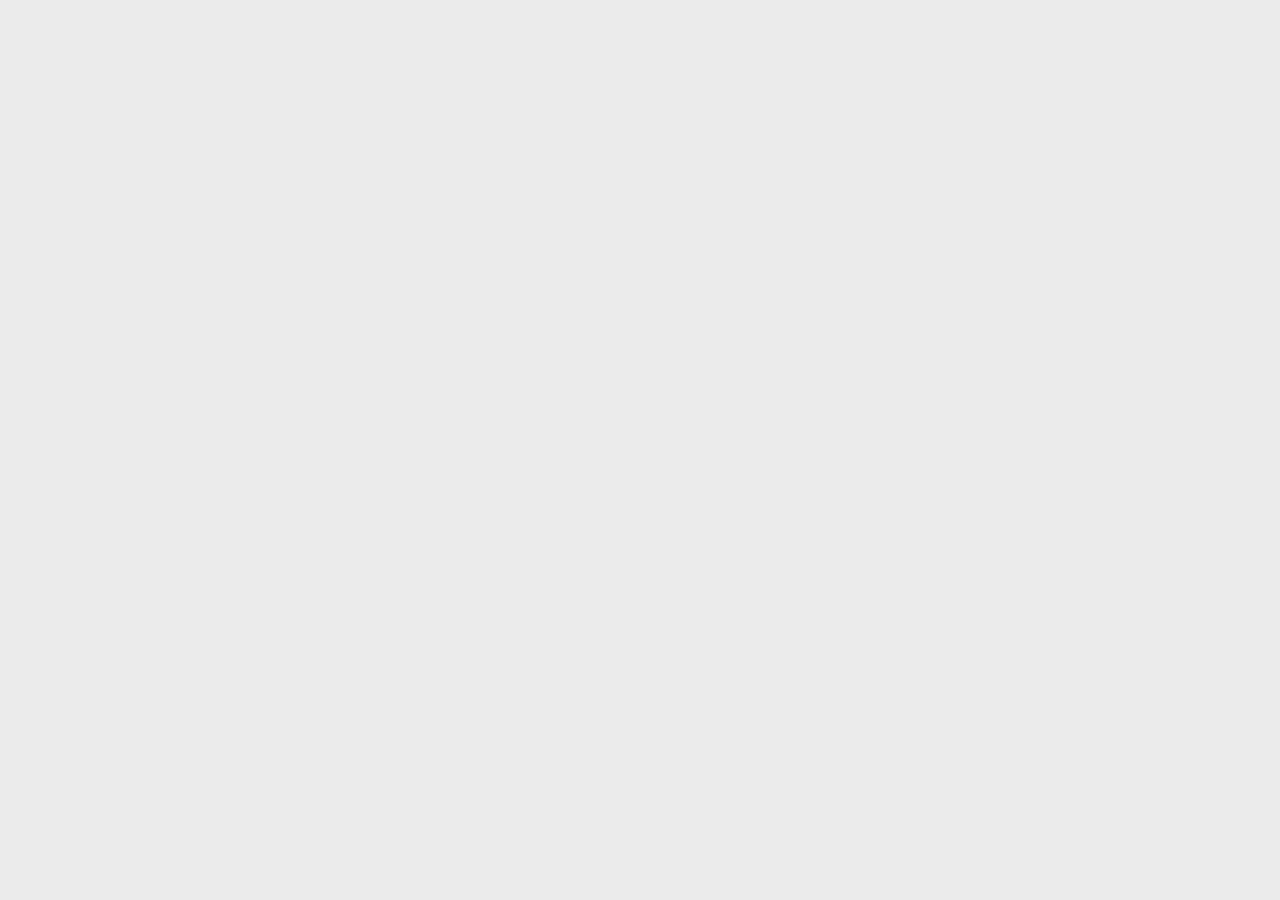
==== index.html @ dd430ef0 "First Commit" ====
<!DOCTYPE html>
<html lang=en>
<head>
	<title>Dashboard</title>
	<meta charset="UTF-8">
	<meta http-equiv="X-UA-Compatible" content="IE=edge,chrome=1">
	<meta name="viewport" content="width=device-width, initial-scale=0, maximum-scale=0, minimum-scale=1, user-scalable=no" />

		<!--<link rel="stylesheet" href="/styles/bt/autocomplete.css" type="text/css">
		<script type="text/javascript" src="/javascript/bt/jquery.autocomplete.js"></script>-->
		<link rel="stylesheet" type="text/css" href="css/bootstrap.css" />
		<link rel="stylesheet" type="text/css" href="css/jquery.mobile-1.3.2.css" />
		<link rel="stylesheet" type="text/css" href="css/overrides.css" />
		<link rel="stylesheet" type="text/css" href="css/axaweb.css" />
		
		<link rel="stylesheet" type="text/css" href="css/notifications_Windows.css">

	</head>
	<body ng-app>
		<div class="loading-background hide"><!-- Toggle the class hide on success of service calls -->
			<div class="loading"></div>
		</div>
		<div ng-view></div>
		<!-- <div id="tpl-content" ng-include src="currentTpl='/tpl.html'">
			
		</div>
		<script type="text/ng-template" id="/tpl.html">
			
				</script> -->
		<script src="lib/requirejs/require.js" data-main="js/main.js"></script>
				<!--<script src="js/jquery-1.10.2.js"></script>
				<script src="js/bootstrap.min.js"></script>
				<script src="js/jquery.mobile.min.js"></script>
				<script src="js/angular.min.js"></script>-->
			</body>
			</html>
---- css/overrides.css ----
/* Portal Theme overrides */
.wpthemeControlHeader {
display: none;
}


@media (min-width: 1280px) {
.wptheme1Col {
margin-left: -30px;
margin-right: -30px;
}

.wptheme2Col {
margin-left: -45px;
margin-right: -45px;
}
}

@media (max-width: 1279px) {
.wptheme1Col {
	margin-top:25px;
}

.wptheme2Col {
margin-top:25px;
}
}

@media (min-width: 1260px) and (max-width: 1299px) {

header .container	{
	width: 1220px;
}

article.content-default #portletContainer.container	{
	width: 1220px;
}

}



/* Global styles */

iframe	{
	border:0 none  !important;
}

#iframeContainer.container {
	padding:0  !important;
}

body {
	background-color: #ebebeb  !important;
}

h1, .h1 {
font-size: 2.2em;
}


h2, .h2 {
font-size: 1.5em;
}

.auto-size,
.auto-size img,
img.auto-size, 
.tab-pane-content ul li img	{
	width:auto;
}

.max-size,
.max-size img,
img.max-size   {
	width:100%;
}

.calloutRight img,
.calloutLeft img{
	width:100%;
}


img.floatLeft	{
	margin:0 15px 0 0;	
	float: left;
}


img.floatRight	{
	margin:0 0 0 15px;	
	float: right;
}

.paddingBottomNull {
	padding-bottom:0  !important;
}

.paddingTopNull {
	padding-top:0  !important;
}

.floatLeft	{
	float:left;	
}

.floatRight	{
	float:right;	
}

.alignRight	{
	text-align:right;
}

.alignLeft	{
	text-align:left;
}

/* Bullets */
.bodyContent ul,
.content ul,
.row-content ul,
.tab-content ul {
	list-style:none;
	margin-bottom:30px;
	padding:0;
}
.bodyContent ul li,
.content ul li,
.row-content ul li,
.tab-content ul li		{
	background: url("../images/list-bullet.png") no-repeat 0 2px transparent;
	padding:0 0 0 30px ;
	margin-bottom:10px;
}


.bodyContent ul li ul li,
.tab-content ul li ul li	{
	background: url("../images/list-bullet-sm.png") no-repeat 0 2px transparent;
}


ul.list-inline  li{
	background-image:none;
	padding-left:30px ;
}


ul.pagination 	{
	padding-top:10px;
}

ul.pagination li	{
	background-image:none;
	padding:0;
}
/* lists */

ul.dashed, ul.dashedIndent, .layoutColumn ul {
	padding-left:0;
	list-style:none;
	margin-bottom:30px;
}

ul.dashed li ul,  ul.dashedIndent li ul, .layoutColumn ul {
	padding-left:0;
	list-style:none;
	word-wrap: break-word;
}

ul.dashed li ul li,
ul.dashed li ul li	{
	background: url("../images/list-bullet-sm.png") no-repeat 0 2px transparent !important;
}



ul.dashed li, ul.dashedIndent li {
    background: url("../images/list-bullet.png") no-repeat scroll 0 2px transparent !important;
    margin-bottom: 10px !important;
    padding: 0 0 0 30px !important;
}
ul.dashedIndent {
    margin: 10px 0 10px 20px;
}




@media (min-width: 480px) {

ul.article-list-questions	{
	margin-left:-23px;
}

}

.searchField ul.list-inline  li { 
	background-image:none;
	padding-left:5px ;
}

.content p:last-child {
    margin:0;
}


.ui-collapsible-content p:last-child {
    margin-bottom:20px;
}

.list-inline > li {
	background-image:none;
}
.nav-justified > li {
	background-image:none;
    padding: 0;
}

ul.resp-tabs-list li {
    background-image:none;
    padding: 0;
}



.blue{
	color:#002e85;	
}

h2.blue{
	font-size:2.1em;
}

.textRight	{
	text-align:right;	
}
.txt-lg	{
	font-size:1.35em;
	line-height: 1.4em;
}
.txt-md	{
	font-size:1.25em;
	line-height: 1.4em;
}	
.txt-sm	{
	font-size:.8em;
	line-height: 1.3em;
}
.txt-xs	{
	font-size:.75em;
}
.fullWidth	{
	width:100%  !important;	
}
.displayBlock	{
	display:block  !important;	
}
.hiddenText	{
	visibility:hidden;	
}
img {
    width: 100%;
}

.bottom-shadow{
    background: url("../images/shadow-long-center.png") no-repeat scroll 50% bottom / 100% 10% transparent;
	margin-bottom: 30px;
    padding: 20px 0 40px;
	text-align:center
}

form label {
	color:#808080;
	font-size:.8em;
	line-height: 1.2em;
    margin-bottom: 0;
    margin-top: 10px;
}


form label.ui-input-text,
form  label.ui-select {
   color: #808080;
font-size: .8em;
line-height: 1.2em;
margin-bottom: 0;
margin-top: 10px;


}

form .ui-input-text {
    margin: 0 0 0.4em
}


.input-single-line .ui-select,
.input-single-line .ui-input-text  {
    display: inline-block;
	position:relative;
}

.input-single-line button {
    margin-left: 10px;
	vertical-align:top;
    padding: 0 10px;
}


.input-single-line .btn {
    height:34px;
	font-family: "franklin-gothic-urw-n5","franklin-gothic-urw",arial,sans-serif;
    font-weight: 700;
}



.input-single-line label {
    display: block;
}

input[type=number]::-webkit-inner-spin-button,
input[type=number]::-webkit-outer-spin-button {
    -webkit-appearance: none;
    margin: 0;
}

.button-well	{
	clear:both;
	margin:15px 0 30px;	
}

a.learnMoreLink {
	padding-top: 15px;	
	font-family: "franklin-gothic-urw-n4","franklin-gothic-urw", sans-serif;
	font-style: normal;
	font-weight: 400;
}

/* Breadcrumbs */
article.content-wide .breadcrumbs, article.content-default .breadcrumbs	{
	margin-top:10px;	
}
article.content-wide .breadcrumbs ul, article.content-default .breadcrumbs ul	{
	list-style:none;
	padding:0;
	margin:18px 0 0;	
}

article.content-wide .breadcrumbs li, article.content-default .breadcrumbs li	{
	background-image:none;
	font-family: "franklin-gothic-urw-n5","franklin-gothic-urw",arial,sans-serif;
	font-weight: 500;
	letter-spacing:.03em;
    font-size: 0.95em;
	display:inline-block;
	padding:0 3px 0 0;
}

article.content-wide .breadcrumbs li + li:before, article.content-default .breadcrumbs li + li:before{
    content: " / ";
    padding: 0 3px 0 0;
	color:#999;
}

article.content-wide .breadcrumbs li a, article.content-default .breadcrumbs li a	{
	background: url("../img/icons-axa-master.png") no-repeat scroll -15px -1537px transparent;
	padding: 10px 13px;
	color:#0060d6;
	text-transform:uppercase;
	outline:none;
}
article.content-wide .breadcrumbs li a:hover, 
article.content-default .breadcrumbs li a:hover	{
	color:#0060d6;
	text-decoration:underline;
}
article.content-wide .breadcrumbs li a:active,
article.content-default .breadcrumbs li a:active	{
	color:#0060d6;
}


/* Alert */
.nav-blue-rule {
	background-color: #0060d6;
	height: 3px;
	margin-top: -3px;
}
.row-darkBlue {
	background-color: #0060d6;
	color: #FFF;
}
.row-darkBlue .row-content {
	padding: 30px 0;
}
.row-darkBlue a.ui-link {
	color: #FFF;
}
.row-darkBlue a.ui-link:hover {
	text-decoration: underline;
	color: #FFF;
}
.row-darkBlue .icon-arrow {
	height: 25px;
	width: 20px;
	background-position: -2px -631px;
	display: inline;
	padding: 2px 20px 0 0px;
}

/* Share */
#share	{
	padding-right: 0;	
	z-index:10;
}
#share ul  {
	list-style:none;
    margin:0;
	padding:0;
	width:40px;
	float:right;
}
#share li 	{
	margin:0 0 1px 0;
}
#share li a 	{
	background-image: url("../img/icons-axa-master.png");
	background-color: #e6e6e6;
	display:block;
	height:40px;
	width:40px;	
	cursor:pointer;
}

#share li a.share-forward	{
	background-position: 5px -224px;
}
#share li a.share-forward:hover	{
	background-position: 5px -264px;
	background-color: #787878;
}
#share a.share-email	{
	background-position: 4px -304px;
}
#share a.share-email:hover	{
	background-position: 4px -346px;
	background-color: #787878;
}
#share a.share-print	{
	background-position: 4px -386px;
}
#share a.share-print:hover	{
	background-position: 4px -433px;
	background-color: #787878;
}
span.secure	{
	background: url("../img/icons-axa-master.png") no-repeat -130px -387px transparent;
	display:inline-block;
	height: 24px;
	width: 24px;
	margin: 0 0 0 10px;
}

a.btn-close	{
	background: url("../img/icons-axa-master.png") no-repeat 4px -915px transparent;
	display:block;
	height:40px;
	width:40px;	
	border:0;
	outline:0;
}

a.btn-close:hover {
	opacity: 0.5;
	-webkit-transition: all 200ms ease;
	-moz-transition: all 200ms ease;
	-o-transition: all 200ms ease;
	transition: all 200ms ease;
}


/* header  */

header	{
	background: url("../images/bg-portalheader.png") repeat-x 0 0 transparent;
}


header .axaLogo	{
	padding:11px 0;
}
header .menuBar {
	background-color:#fff;
	padding:0 30px;
	border-bottom:1px solid #ebebeb;
	height:60px;
}


header .menuBar .userName .btn	{
	margin-right: -10px;
	margin-left: 5px;
}

header .mainNavBar {
	background-color: #ffffff;
	padding: 1px 30px;
	margin-bottom: 25px;
	border-bottom: 2px solid #e5e5e5;
	height: 48px;
}



header .axaLogo img	{
	width:202px;
}


/* Main Nav Bar */
.mainNavBar img	{
	width:auto;
}

.mainNavBar .currentDropdown  .dropdown-toggle {
	width: auto;
	height: 44px;
	display: block;
	padding-top: 7px;
	color:#000;
}

.mainNavBar .currentDropdown .dropdown	{
	width: 25px;
	height: 25px;
	background: url("../img/icons-18-default.png")  no-repeat -216px 4px transparent;
	display: inline-block;
	float:left;
}

.mainNavBar .currentLocation {
	padding-top: 8px;
}

.mainNavBar .currentDropdown .dashboard {
	background-position: -10px -62px;
}


.mainNavBar .currentDropdown .axaWeb {
	background-position: -10px -111px;	
}

.mainNavBar .currentDropdown a.dropdown-toggle:hover	{
	text-decoration:none;
}

.mainNavBar  .btn-group.open .dropdown-toggle {
-webkit-box-shadow: none;
box-shadow: none;
border-bottom: 4px solid #0060D6;

}

.mainNavBar .dropdown-menu {
border: 1px solid #e2e2e2;
border-top-color: #0060D6;
border-radius: 0;
-moz-box-shadow: 0 4px 4px -1px rgba(0, 0, 0, 0.075);
-webkit-box-shadow: 0 4px 4px -1px rgba(0, 0, 0, 0.075);
box-shadow: 0 4px 4px -1px rgba(0, 0, 0, 0.075);
margin: -2px 0 0 0;
padding: 0;
min-width: 230px;
font-size: .95em;
}

.mainNavBar .dropdown-menu > li  {
	border-bottom:1px solid #f2f2f2;
}

.mainNavBar .dropdown-menu > li:last-child  {
	border-bottom:0 none;
}

.mainNavBar .dropdown-menu > li > a {
	padding: 12px 20px;
}

.mainNavBar .dropdown-menu > li > a:hover {
	background-color:#fff;
}
/* Pinned Tools Bar */

.pinnedTools  {
	text-align:right;
}

.pinnedTools ul.pinnedIcons	{
	list-style:none;
	margin:6px -15px 0 0;
}

.pinnedTools ul.pinnedIcons li	{
	display:inline-block;
}

.pinnedTools a {
	display:block;
	margin-left: 4px;
	text-align: center;
	border-radius:5px;
	border: 1px solid #e0e0e0;
}

.pinnedTools a img {
	width:30px;
	height:30px;

}

.pinnedTools a img {
	width:30px;
	height:30px;
	border-radius: 5px;
}

.pinnedTools a.active,
.pinnedTools a:active,
.pinnedTools a:hover,
.pinnedTools a:focus {
	border: 1px solid #5acffd;
	-moz-box-shadow: 0 0 5px rgba(0,183,252,1);
	-webkit-box-shadow: 0 0 5px rgba(0,183,252,1);
	box-shadow:0 0 5px rgba(0,183,252,1);	
}

.pinnedTools a:hover {
	-moz-box-shadow: 0 0 8px rgba(0,183,252,0.6);
	-webkit-box-shadow: 0 0 8px rgba(0,183,252,0.6);
	box-shadow:0 0 8px rgba(0,183,252,0.6);	
	transition: box-shadow .5s ease-out;
    -moz-transition: box-shadow .5s ease-out;
    -webkit-transition: box-shadow .5s ease-out;
    -o-transition: box-shadow .5s ease-out;
}


.pinnedTools a.active:hover {
	-moz-box-shadow: 0 0 8px rgba(0,183,252,1);
	-webkit-box-shadow: 0 0 8px rgba(0,183,252,1);
	box-shadow:0 0 8px rgba(0,183,252,1);
	transition: box-shadow .5s ease-out;
    -moz-transition: box-shadow .5s ease-out;
    -webkit-transition: box-shadow .5s ease-out;
    -o-transition: box-shadow .5s ease-out;
}

/* Tools Menu */
.toolGroup	{
	margin-bottom:30px;
}


.toolGroup ul.toolsList	{
	list-style:none;
	margin:6px -15px 0 0;
}

.toolGroup ul.toolsList li	{
	display: inline-block;
	background: none;
	padding-left: 0;
	width:30px;
	height:30px;
	border-radius:5px;
	border: 1px solid #e0e0e0;
	margin-right: 4px;
	margin-bottom: 0;
	
}

.toolGroup a {
	display:block;
	text-align: center;
	border-radius:5px;
	border: 1px solid #e0e0e0;
	position: absolute;
	margin-top: -1px;
	margin-left: -1px;
}

.toolGroup a img {
	width:30px;
	height:30px;
	background-color:#fff;
}

.toolGroup a img {
	width:30px;
	height:30px;
	border-radius: 5px;
}

.toolGroup a.active,
.toolGroup a:active,
.toolGroup a:hover,
.toolGroup a:focus {
	border: 1px solid #5acffd;
	-moz-box-shadow: 0 0 5px rgba(0,183,252,1);
	-webkit-box-shadow: 0 0 5px rgba(0,183,252,1);
	box-shadow:0 0 5px rgba(0,183,252,1);	
}

.toolGroup a:hover {
	-moz-box-shadow: 0 0 8px rgba(0,183,252,0.6);
	-webkit-box-shadow: 0 0 8px rgba(0,183,252,0.6);
	box-shadow:0 0 8px rgba(0,183,252,0.6);	
	transition: box-shadow .5s ease-out;
    -moz-transition: box-shadow .5s ease-out;
    -webkit-transition: box-shadow .5s ease-out;
    -o-transition: box-shadow .5s ease-out;
}


.toolGroup a.active:hover {
	-moz-box-shadow: 0 0 8px rgba(0,183,252,1);
	-webkit-box-shadow: 0 0 8px rgba(0,183,252,1);
	box-shadow:0 0 8px rgba(0,183,252,1);
	transition: box-shadow .5s ease-out;
    -moz-transition: box-shadow .5s ease-out;
    -webkit-transition: box-shadow .5s ease-out;
    -o-transition: box-shadow .5s ease-out;
}

/* Menu Bar */
.menuBar .menuItems {
	margin-right:-30px;
	float:right;
}

.menuBar .menuItems .btn-group, .menuBar .menuItems .btn-group-vertical {
	float:left;
}

.menuBar .menuItems .dropdown-toggle	{
	display: block;
	height: 59px;
	width: 60px;
	border-left: 1px solid #e2e2e2;
	text-align:center;
}

.menuBar .menuItems  .btn-group:last-child .dropdown-toggle	{
	border-right: 1px solid #e2e2e2;
}


.menuBar .dropdown-menu {
	right: 0;
	left: auto;
}

.menuBar  a.dropdown-toggle	{
	color:#949494;
	font-size:.8em;
}

.menuBar  a.dropdown-toggle:hover	{
	text-decoration:none;
}

.menuBar .btn-group.open .dropdown-toggle {
	-webkit-box-shadow: none;
	box-shadow: none;
	border-bottom: 3px solid #0060D6;
}

.menuBar .dropdown-menu {
	border: 1px solid #e2e2e2;
	border-top-color: #0060D6;
	border-radius: 0;
	-moz-box-shadow: 0 6px 8px -1px rgba(0, 0, 0, 0.1));
    -webkit-box-shadow: 0 6px 8px -1px rgba(0, 0, 0, 0.1);
    box-shadow: 0 6px 8px -1px rgba(0, 0, 0, 0.1);
	margin:-1px 0 0 0;
	padding: 0;
	min-width:230px;
	font-size: .95em;
}

.menuBar .toolsMenu {
	min-width:430px;
	padding: 20px 30px 0 30px;
	background: url("../images/bg-bigmenu.png") repeat -5px 0 #fff;
}

.menuBar .dropdown-menu > li  {
	border-bottom:1px solid #f2f2f2;
}

.menuBar .dropdown-menu > li:last-child  {
	border-bottom:0 none;
}

.menuBar .dropdown-menu > li > a {
	padding: 12px 20px;
}

.menuBar .dropdown-menu > li > a:hover {
	background-color:#fff;
}

.menuIcon	{
	padding-top: 30px;
	font-size: .8em;
	text-transform: uppercase;
	width:60px;
}

header .alerts	{
background-position: 10px -2085px;
}

header .menu	{
background-position: 9px -2130px;
}


header .tools	{
background-position: 9px -2371px;
}


header .search	{
background-position: 9px -2421px;
}



.menuBar .menuItems .userDropdown .dropdown-toggle {
	width: auto;
}

.menuBar .menuItems .userDropdown .dropdown	{
	width: 28px;
	height: 25px;
	margin-top: 22px;
	background: url("../img/icons-18-default.png")  no-repeat -216px -1px transparent;
	float:right;
}

.menuBar .menuItems .userDropdown .userIcon	{
	margin-right:35px;	
	text-align:left;
	padding-left:10px;
	padding-top: 14px;
}


.menuBar .greetings	{
	font-size: .8em;
	line-height: 1.1em;
	text-transform: uppercase;
	display:block;
}

.menuBar .userName	{
	font-size:1.6em;
	display:block;
}

.menuBar .mainMenu	{
	padding:20px 30px 40px 30px;
	background: url("../images/bg-bigmenu.png") repeat -5px 0 #fff;
}

.menuBar .toolGroup h3,
.menuBar .mainMenu h3	{
font-weight: 700;
color: #003187;
font-size: 1.2em;
font-family: "franklin-gothic-urw-comp",sans-serif;
text-transform: uppercase;
}

.menuBar .mainMenu  .ui-collapsible-set .ui-collapsible {
	border-bottom:1px solid #ebebeb;
}


.menuBar .mainMenu  .ui-collapsible-set .ui-collapsible.ui-first-child {
border-top: 1px solid #ebebeb;
margin-top: 8px;
}

.menuBar .mainMenu .ui-collapsible .ui-btn-hover-c:hover {
	text-decoration:underline;
}

.menuBar .mainMenu h3.ui-collapsible-heading {
font-weight: 400;
font-size: 13px  !important;
font-family: "franklin-gothic-comp",sans-serif;
letter-spacing: auto;
text-transform: none;
}

.menuBar .mainMenu .ui-collapsible-heading .ui-btn-icon-left .ui-btn-inner {
padding: 14px 0 11px 15px;
}

.menuBar .mainMenu .ui-collapsible-heading .ui-btn-icon-left .ui-icon {
left: 88%;
}

@media	(max-width:1279px ){
.menuBar .mainMenu .ui-collapsible-heading .ui-btn-icon-left .ui-icon {
		left: 85%;
}
}

.menuBar .mainMenu .ui-collapsible-content {
padding: 0 15px 0 40px;
}

.menuBar .mainMenu .ui-collapsible-content ul {
margin-bottom: 20px;
}

.menuBar .mainMenu .ui-collapsible-content li {
padding:1px 0;
}

.menuBar .mainMenu .col2 {
	background: url("../images/bg-div-shadow-bot.png") no-repeat -5px 100% transparent;
	margin-top:108px;
}	

.menuBar .mainMenu .col1 .content {
	padding: 20px 0 0 20px;
}

.menuBar .mainMenu .ui-collapsible-set {
margin: 16px 0;
}

.menuBar .mainMenu .col2 .content {
	background: url("../images/bg-div-shadow-top.png") no-repeat -20px 0 transparent;
	padding-left:60px;
	margin-top:-108px;
}

.menuBar .mainMenu .col3 .content {
	padding-left:60px;
}	

.menuBar .mainMenu  .content ul li {
 	background: none;
 	padding:0;
	margin-bottom: 0;
}

.menuBar .mainMenu .single-menu-promo .list-detail {
	font-size:1.05em;
}

.menuBar .mainMenu .single-menu-promo .link {
	display:none;
}

.single-menu-promo .image	{
	margin-bottom:25px;
}

.single-menu-promo .image img	{
	width:100%  !important;
}

ul.favTools	{
	list-style:none;
	margin:0;	
	padding:0;	
}

ul.favTools > li > a {
display: block;
padding: 10px 0;
clear: both;
font-weight: normal;
line-height: 1.428571429;
white-space: nowrap;
font-size:14px  !important;
}

ul.favTools > li  {
	border-bottom:1px solid #ebebeb;
}



.menuBar .mainMenu	{
	width:768px;
}



@media (min-width: 1280px) {

header .menuBar {
padding: 0 30px 0 0;
}

header .mainNavBar {
padding: 1px 15px 1px 0;
}
}


@media (max-width: 1279px) {
header .mainNavBar {
margin-bottom:0;
}
}


/* Article Page Template */
article.content-default .mainContent {
	padding:0 15px 20px 15px;
}

@media (max-width: 480px) {
	article.content-default .mainContent {
	padding:20px 5px;
}
}


/* One column page */
article.content-default .mainContent1Col	{
	padding: 0;
	margin-top: -5px;
}

article.content-default .bodyContent aside	{
	padding: 22px 0;
}

article.content-default .bodyContent header {
	padding:25px 0 0;
}



article.content-default .bodyContent ul, article .bodyContent ul ul  {
	list-style:none;
	padding:0;
}

article.content-default .bodyContent ul li {
    margin-bottom: 10px;
}

article.content-default .relatedContent	{
	height:100%;
	display:table;	
}


article.content-default .highlights	{
	margin:10px 0 50px;
	padding-bottom:25px;
	border-bottom:1px solid #dedede;	
}

article.content-default .highlights ul {
	margin-bottom:0;
}

article.content-default .highlights	 li {
	background: url("../img/icons-axa-master.png") no-repeat scroll -5px -1649px transparent;
	padding-left:30px;
	margin:6px 0;
	font-size:0.875em;
	
}

article.content-default .highlights h5	{
	display:block;
	text-align:center;
	padding:15px;
	background: url("../images/px-grey.png") repeat-x scroll 0 25px transparent;
	color:#666;
	background-color:#fff;
}

article.content-default span.tag	{
	width:auto;
	background:#fff;
	padding: 0 15px;
}


article.content-default hr {
    margin-bottom: 30px;
    margin-top: 30px;
}



/* Related Content Modules */
.relatedContent	{
	padding:0 40px;
}
.relatedContent ul	{
	list-style:none;
	margin:0;
	padding:0;
}

.relatedContent li	{
	font-size: 0.875em;
    line-height: 1.3em;
	margin-bottom:20px;
}

.relatedContent .lineDashGrey	{
	width:30px;
}


.relatedContent span.disclaimer {
	font-size: 11px;
}
/* Callouts */

.calloutLeft	{
	border-left:1px solid #e2e2e2;
	float:left;
	padding-left:25px;
	margin:7px 25px 10px 0;
	text-align:center;
}
.calloutRight	{
	border-left:1px solid #e2e2e2;
	float:right;
	padding-left:25px;
	margin:7px 0 10px 25px;
	text-align:center;
}

.calloutLeft p,
.calloutRight p	{
	margin:0;
	font-size: 0.875em;
    line-height: 1.3em;
}


.calloutLeft h4.header,
.calloutRight h4.header	{
	background: url("../images/bg-line-dash-red.png") no-repeat scroll 50% 100% transparent;
	font-size:1.35em;
	padding-bottom:15px;
	margin-bottom:15px;
}


.calloutLeftHash,
.calloutRightHash	{
	font-family: "franklin-gothic-urw-comp-n7","franklin-gothic-urw-comp",sans-serif;
	font-style: normal;
	background: url("../images/bg-red-hash-vert.png") repeat-y scroll 0 0 transparent;
	float:right;
	padding-left:27px;
	font-size:1.25em;
    font-weight: 700;
    text-transform: uppercase;
}

.calloutLeftHash	{
	margin:10px 15px 10px 0;
	float: left;
}

.calloutRightHash	{
	margin:10px 0 10px 15px;
	float: right;
}

.calloutLeftHash h3,
.calloutRightHash h3	{
	margin:-5px 0 -4px 0;	
	font-size: inherit;
}

.calloutLeftHash p,
.calloutRightHash p {
    margin: 0;
}

.calloutLeft .lineDashGrey,
.calloutRight .lineDashGrey	{
	width:25%;
	text-align:center;
	margin-bottom: 10px;
}

/* Footer */
#footerMain {
	margin: 30px 0;
	font-size: .9em;
}
.ie7 #footerMain, .ie8 #footerMain {
	float: left;
	width: 100%;
}
.ie7 #footerMain .col-md-3, .ie8 #footerMain .col-md-3 {
    width: 24%;
	float: left;
}
#footerMain .first {
	padding-left: 0;
}
#footerMain .visible-xs {
	padding: 0;
}
#footer a.ui-link {
	color: #002E85;
	cursor: pointer;
}
#footer a.ui-link:hover {
	color: #0060D6;
	text-decoration: none;
}
.ui-collapsible a.link-right {
	border: 0 none;
}

#footer h3 {
	margin: 0 0 12px 0;
	text-transform: uppercase;
}
#footerMain a {
	color: #002E85;
	white-space: normal;
	font-size: 15px;
}
#footerMain a:hover {
	color: #0060D6;
	text-decoration: none;
}
.footerMain2 {
	border-top: 4px solid #0060d6;
	margin: 0 0 30px;
	padding: 40px 0 0;
	font-size: .9em;
}
.footerMain2 a {
	color: #002E85;
	text-decoration: none;
	white-space: normal;
}
.footerMain2 a:hover {
	color: #0060D6;
}
.footerMain2 .first {
	padding-left: 0;
}
.blankText a {
	cursor: default;
	text-indent: -999px;
}
.showHideFooter	{
	display:block;	
}


#footerCopyright .first {
	padding-right: 0;
	padding-left: 0;
}
#footerCopyright  ul li.address {
	float: none;
	}
#footerCopyright span.greyVertRule {
	border-right: 1px solid #CCCCCC;
    display: inline-block;
    height: 12px;
    margin: 0 4px 0 6px;
    width: 1px;
}

#footerCopyright p {
	color: #616367;
		line-height:1.5em;
	margin: 16px 0;
	padding: 0;
	font-size: 13px;
}
#footerCopyright a.ui-link {
	color: #1c408d;
	margin: 0;
	padding: 0;
	display: inline-block;
}
#footerCopyright .axaPrivacy {
	padding-right: 0;
	padding-left: 0;
	float: right;
	margin-bottom:15px;
}

#footerCopyright ul  li{
	display: inline-block;
}
#footerCopyright ul li.address, #footerCopyright .map {
	text-align: right;
}
#footerCopyright .map a {
	background: url("../img/icons-axa-master.png") no-repeat 0 -952px rgba(0, 0, 0, 0);
	display: block;
    font-size: 0.8em;
    font-weight: bold;
    height: 48px;
    padding-left: 30px;
    position: relative;
    width: 170px;
	float: right;
	 padding-top: 5px;
}
#footerCopyright .map a span.map-img {
	background: url("../images/icon-map-group.png") no-repeat 4px 0 rgba(0, 0, 0, 0);
	display: inline-block;
    height: 36px;
    width: 65px;	
	float:right;
}
#footerCopyright .map a:hover span.map-img {
	opacity:.75;
}

@media	(max-width:1279px)	{
#footerCopyright .container,
#footerCopyright .container .mainContent { 
	padding-left:22px;
	padding-right:22px;
}	
}

@media	(min-width:1280px)	{
#footerCopyright .container,
#footerCopyright .container .mainContent { 
	padding-left:0;
	padding-right:0;
}	
}



/* Form Elements */
.dark-form label{
	color:#ffffff;	
}
.dark-form .ui-btn-up-c, .dark-form fieldset .ui-btn-hover-c:hover {
    background: none repeat scroll 0 0 #002C86;
    border: 0 none;
    color: #FFFFFF;
}
.dark-form .ui-checkbox .ui-icon, .dark-form .ui-radio .ui-icon {
    background-color: #FFFFFF;
}
.dark-form .ui-icon-checkbox-on {
    background-position: -926px 0;
}
.dark-form .ui-icon-radio-on {
    background-position: -958px 0;
}
.dark-form .ui-checkbox .ui-btn-icon-left .ui-icon, .dark-form .ui-radio .ui-btn-icon-left .ui-icon {
    left: 0;
}
.dark-form label.ui-fullsize .ui-btn-inner {
    padding: 5px 30px;
}
.dark-form .ui-btn-up-c, .dark-form .ui-btn-hover-c:hover {
	background: none repeat scroll 0 0 #002C86;
    border: 0 none;
	color: #ffffff;
}



/* Header Styling */
h1.capsCondensed {
	font-family: "franklin-gothic-urw-comp", sans-serif;
}
h4.caps a, h4.caps a.ui-link, h4.caps a:hover, h4.caps a.ui-link:hover {
    color: #002C86;
}
h2.capsCondensed, h3.capsCondensed, h4.capsCondensed, h5.capsCondensed {
	font-family: "franklin-gothic-urw-comp", sans-serif;
}
.dark-bg h1, .dark-bg h2, .dark-bg h3, .dark-bg h4, .dark-bg h5, .dark-bg h6 {
	color:#fff;	
}
/* Horizontal Lines and  Rules */

.lineDashGrey	{
	display:inline-block;
	border-bottom:1px solid #959595;
	padding-top:5px;
	margin-bottom:15px;
	width: 15%;
}
.lineDashGreyLt	{
	display:inline-block;
	border-bottom:1px solid #d2d2d2;
	padding-top:5px;
	margin-bottom:15px;
	width: 15%;
}
.lineDashWhite	{
	display:inline-block;
	border-bottom:1px solid #FFFFFF;
	padding-top:5px;
	margin-bottom:15px;
	width: 15%;
}
.lineDashRed	{
	display:inline-block;
	border-bottom:1px solid #ff0000;
	padding-top:5px;
	margin-bottom:15px;
	width: 8%;
}
/* Easy Responsive Tabs */

.tab-content {
  padding-left:0  !important;
  padding-right:0  !important;
}

article.content-default .tab-pane-content {
    box-shadow: none;
    margin-bottom: 0;
    padding: 25px 0 0;
}

ul.resp-tabs-list {
    margin: 0px;
    padding: 0px;
}
.resp-tabs-container {
    padding: 0px;
    background-color: #fff;
    clear: left;
}
.resp-tab-content {
    display: none;
}
.resp-tab-active {
    /*border: 1px solid #ececec;*/
    border-bottom: none;
    margin-bottom: -1px  !important;
    /*padding: 12px 14px 14px 14px  !important;*/
    border-bottom: none;
    background-color: #fff;
}
.resp-content-active, .resp-accordion-active {
    display: block;
}
h2.resp-accordion {
    cursor: pointer;
    padding: 20px 18px;
    display: none;
	color: #0060D6;
	text-transform:uppercase;
	font-family: "franklin-gothic-urw-n5","franklin-gothic-urw",arial,sans-serif;
	font-weight: 500;
    background-color:#ffffff;
	font-size:1em;
    border-bottom: 1px solid #ececec;
    margin: 0px;
}
h2.resp-tab-active {
	color: #555;
}
/*-----------Vertical tabs-----------*/
.resp-vtabs ul.resp-tabs-list {
    float: left;
    width: 30%;
}
.resp-vtabs .resp-tabs-list li {
    display: block;
    padding: 15px 15px  !important;
    margin: 0;
    cursor: pointer;
    float: none;
}
.resp-vtabs .resp-tabs-container {
    padding: 0px;
    background-color: #fff;
    border: 1px solid #ececec;
    float: left;
    width: 69.6%;
    min-height: 250px;
    border-radius: 4px;
    clear: none;
}
.resp-vtabs .resp-tab-content {
    border: none;
}
.resp-vtabs li.resp-tab-active {
    border: 1px solid #ececec;
    border-right: none;
    background-color: #fff;
    position: relative;
    z-index: 1;
    margin-right: -1px  !important;
    padding: 14px 15px 15px 14px  !important;
}
.resp-arrow {
    background-image: url("../img/icons-18-default.png");
    background-repeat: no-repeat;
	background-position: 20px 20px;
    border-left: 1px solid #EEEEEE;
    display: block;
    float: right;
    height: 60px;
    margin-top: -20px;
    padding: 20px;
}
h2.resp-tab-active span.resp-arrow {
    background-position:  -17px 20px;
    display: block;
    float: right;
    height: 60px;
    margin-top: -20px;
    padding: 20px;
}
/*-----------Accordion styles-----------*/
h2.resp-tab-active {
    background: #fff  !important;
}
.resp-easy-accordion  h2.resp-accordion {
        display: block;
}
.resp-jfit {
    width: 100%;
    margin: 0px;
}
.resp-tab-content-active {
    display: block;
}

@media only screen and (max-width: 767px) {
.nav-tabs.nav-justified > li {
float: none;
position: relative;
display: table-cell;
width: 1%;
}
}

/* Removed Accordion styles for Responsive Tabs 
Here you can change the breakpoint to set the accordion, when screen resolution changed --

@media only screen and (max-width: 768px) {
    ul.resp-tabs-list {
        display: none;
    }
    h2.resp-accordion {
        display: block;
    }
    .resp-vtabs .resp-tab-content {
        border: 1px solid #ececec;
    }
    .resp-vtabs .resp-tabs-container {
        border: none;
        float: none;
        width: 100%;
        min-height: initial;
        clear: none;
    }
    .resp-accordion-closed {
        display:none  !important;
    }
    .resp-vtabs .resp-tab-content:last-child {
        border-bottom: 1px solid #ececec  !important;
    }
}

*/

.current_page_item a{
    color: #ffffff  !important;
}


.row-white {
	background-color: #FFFFFF;
	display:block;
	position:relative;
	z-index:5;
}
.row-grey {
	background-color: #ebebeb;
	display:block;
	position:relative;
	z-index:5;
}
.row-content {
 	padding:30px;	
}

.row-grey .icon-arrow {
    background-position: -9px -536px;
    display: inline-block;
    height: 15px;
    width: 15px;
}

.downArrow {
	display:block;
	height:22px;
	width:100%;
	background: url("../images/band-white.png") no-repeat center -1px transparent;
	margin:0;
	z-index:200;
}
.row-grey .arrowDown-top {
	background: url("../images/arrowDown-white.png");
	background-repeat:no-repeat;
	background-position:top center;
	z-index:100;
	margin-top:0;
}
.row-white .arrowDown-top {
	background: url("../images/arrowDown-grey.png");
	background-repeat:no-repeat;
	background-position:top center;
	z-index:100;
	margin-top:0;
}
/* Lists Components - Checkmark */
ul.checkmark {
    background: url("../images/shadow-long-center.png") no-repeat 50% bottom transparent;
    background-size: 100% 17%;
    display:table;
	margin:0 auto 30px;
    padding:0 0 40px;
    list-style:none;
}
ul.checkmark li{
   background: url("../img/icons-axa-master.png") no-repeat scroll 0 -1467px rgba(0, 0, 0, 0);
  color: #666666;
  display: table-cell;
  font-size: 15px;
  font-family: "franklin-gothic-urw-n6", "franklin-gothic-urw",arial,sans-serif;
  font-weight: 600;
  padding: 0 10px 0 35px;
  text-align: left;
  vertical-align: top;
}

ul.columns {
    margin:0;
    padding:0;
    list-style:none;
}
ul.columns li{
	background-image:none;
    padding:0 20px 0 0;
}
.bodyContent  ul.columns li ul li {
	background-image:none;
    padding-left:0;
}
ul.columns li:last-child {
    padding-right:0;
}
ul.columns li p {
    margin: 0 0 10px;
}
ul.columns li p:last-child	{
	margin-bottom:0;
}

ul.columns h3 {
    font-size:1.15em;
}

ul.columns a {
    font-size:inherit;
}


ul.two-column-divider li.col1 {
    background-image: url("../images/shadow-r.gif");
    background-position: right center;
    background-size: 1.20% 100%;
    background-repeat: no-repeat;
    padding: 0 40px 0 0;
}

ul.two-column-divider li.col2 {
    padding: 0 0 0 30px;
}



.column-list .title{
	font-family: "franklin-gothic-urw-n5","franklin-gothic-urw",arial,sans-serif;
	font-weight: 500;
	font-size:1.4em;
	padding-bottom:10px;
	border-bottom: 1px solid #ccc;
	margin-bottom:30px;
}

.column-separator ul.columns{
	margin-left:-40px;
    width: 110%;
}

.column-separator ul.columns li	{
	border-right:1px solid #ccc;
	padding-left: 40px;
    padding-right: 40px;
}

.column-separator ul.columns li:last-child	{
	border-right:0 none;
}

article.content-default .column-separator ul.columns li	{
	border-left:1px solid #e5e5e5;
	border-right:0 none;
	margin-top:-5px;
	padding-left: 30px;
    padding-right: 30px;
}

article.content-default .bodyContent .column-separator ul.columns,
article.content-default .tab-pane-content .column-separator ul.columns	{
    margin-left:0;
}

article.content-default .column-list {
    margin: 1.5em 0 .6em;
}

article.content-default .column-separator ul.columns li p:last-child	{
	margin-bottom:0;
}

article.content-default .column-separator ul.columns li:first-child	{
	border-left:0 none;
}

article.content-default .column-separator ul.columns {
    width: 100%;
	padding:20px 0;
}

article.content-default .column-separator ul.columns li:first-child {
    padding-left: 0;
}

article.content-default ul.columns .txt-sm p	{
	line-height:1.465em;
}



/* Tri-feature */

.tri-feature .title {
	font-family: "franklin-gothic-urw-n5","franklin-gothic-urw",arial,sans-serif;
	font-size:1.4em;
	padding-bottom:10px;
	border-bottom: 1px solid #ccc;
}

.tri-feature h3	{
	font-size:1.15em;
}
.tri-feature ul.feature-list {
	list-style:none;
    margin:0 0 10px;
    padding:0;
}
.tri-feature ul.feature-list li{
	background-image:none;
    padding:0;
}
.tri-feature blockquote {
    font-size:1.3em;
	margin-bottom:0;
}

.tri-feature blockquote  .btn-xs {
    font-size:1.3em;
	margin-bottom:0;
	font-size:15px;
}

.tri-feature .name {
	font-family: "franklin-gothic-urw-n6", "franklin-gothic-urw",arial,sans-serif;
	font-weight: 600;
}

.tri-feature .category .btn-xs {
	font-family: "franklin-gothic-urw-n5","franklin-gothic-urw",arial,sans-serif;
	font-weight: 500;
    border-radius: 0;
    font-size: 0.7em;
	text-transform:uppercase;
	height: 19px;
    padding: 1px 5px;
}

h3.title{
	font-family: "franklin-gothic-urw-n5","franklin-gothic-urw",arial,sans-serif;
	font-weight: 500;
	font-size:1.4em;
	padding-bottom:10px;
	border-bottom: 1px solid #ccc;
	margin-bottom:30px;
}


.related-horizontal .title {
	margin-bottom:30px;
}
.related-horizontal .list-img {
	margin-bottom:16px;
}
.related-horizontal ul.feature-list {
	margin-left:-18px;
	width:104%;
}
.related-horizontal ul.feature-list li {
	padding-left:18px;
	padding-right:18px;
}
.related-vertical .list-detail, .standalone-vertical .list-detail {
    padding-left:33px;
	margin-top:10px;
}

.standalone-horizontal,.standalone-vertical {
	border: 1px solid #ccc;
  	padding:0 33px;
}
.standalone-horizontal ul.feature-list li img {
	width:60%;
}
.standalone-vertical blockquote p {
  font-size: 17.5px;
  line-height: 1.25;
}
.standalone-vertical blockquote p:last-child {
  margin-bottom: 0;
}

.standalone-horizontal .title,.standalone-vertical .title {
	font-size:1em;
	text-transform:uppercase;
  	border: 1px solid #ccc;
	background-color: #fff;
  	color:#666;
    padding: 5px 10px;
	display:table;
	margin:-18px auto 0;
	text-align:center;
}

.row-grey .standalone-horizontal,.row-grey .standalone-vertical {
	margin:33px 0;
}

.row-grey .standalone-horizontal .title,.row-grey .standalone-vertical .title {
	background-color: #ebebeb;
}


.standalone-horizontal ul.feature-list li {
	text-align:center;	
	padding:20px 30px;
}
.standalone-horizontal h3 {
	padding:20px 0 10px 0;
}

.standalone-horizontal h3,.standalone-vertical h3 {
	font-family: "franklin-gothic-urw-n5","franklin-gothic-urw",arial,sans-serif;
	font-weight: 500;
	font-size:1.1em;
	text-transform:uppercase;
}

.standalone-horizontal h3 a.ui-link,.standalone-horizontal h3 a:hover.ui-link,.standalone-vertical h3 a.ui-link,.standalone-vertical h3 a:hover.ui-link,.standalone-vertical h3 a.ui-link:visited { 
	color: #002C86  !important;
}

.standalone-vertical ul.feature-list .list-img,.related-vertical ul.feature-list .list-img   {
	padding:0;
}

.standalone-vertical ul.feature-list li,.related-vertical ul.feature-list li  {
	padding:40px 0;
	border-bottom:1px solid #ccc;
}

.standalone-vertical ul.feature-list li:last-child ,.related-vertical ul.feature-list li:last-child	{
	border-bottom:0 none;
}

.standalone-vertical .list-detail p:last-child {
    margin: 0;
}

.standalone-vertical .lineDashGreyLt	{
	width:6%;
	margin-bottom: 5px;
    padding-top: 10px;
}

.related-vertical .image img,.standalone-horizontal .image img,.standalone-vertical .image img {
	 border-radius:50%;
	-webkit-border-radius: 50%;
	-moz-border-radius: 50%;
	width:100%;
}

/* Singel Fature promo */
.single-feature-promo {
    border: 0 none;
    padding: 0;
}

.single-feature-promo ul.feature-list li {
    border-top: 1px solid #CCCCCC;
	border-bottom: 1px solid #CCCCCC;
    padding: 30px 0;
	margin: 20px 0;
}

.single-feature-promo ul.feature-list li:last-child {
   border-bottom: 1px solid #CCCCCC;
}

.single-feature-promo .list-detail {
    margin-top: 0;
    padding-left: 25px;
    padding-right: 0;
}

.single-feature-promo h1 {
    font-size: 2.5em;
    line-height: 1em;
}

.single-feature-promo h1 a,
.single-feature-promo h1 a.ui-link {
    color:#002e85;
}

.crosslink-text-promo {
    border-top: 1px solid #CCCCCC;
	border-bottom: 1px solid #CCCCCC;
    padding: 15px 0 25px ;
	margin: 20px 0;
}

.crosslink-text-promo .btn {
    margin-bottom: 0; 
	heigh:auto;}

@media (max-width:767px) {

.single-feature-promo .list-detail {
    padding-left: 0;
}

.single-feature-promo h1 {
    font-size: 1.5em;
}

}

/* Right Column */
.mainContent .rightColumn  {
	margin-top: 50px;
}

.mainContent .favoriteToolsColumn  {
	margin-top: 0;
}

/* white  Box */

.white-box {
	-moz-box-shadow: 3px 3px 5px rgba(0, 0, 0, 0.03);
	-webkit-box-shadow: 3px 3px 5px rgba(0, 0, 0, 0.03);
	box-shadow: 3px 3px 5px rgba(0, 0, 0, 0.03);	
	background-color:#ffffff;
	margin-bottom:30px;
}
.white-box .content  {
	display:block;
	padding:15px 30px
}
.white-box img  {
	width:100%;
}

.white-box img.auto-size,
.white-box p.auto-size img{
	width:auto;
}

.white-box h2	{
	font-size:1.375em;
}

.white-box .innerContent	{
	padding-bottom: 15px;
}



.calloutBlueHash {
	margin: 0 0 20px;
	display:block;
	padding:7px;
	background: url("../images/bg-blue-dark-hash-vert.png") repeat scroll transparent;
	-moz-box-shadow: rgba(0, 0, 0, 0.07);
	-webkit-box-shadow: rgba(0, 0, 0, 0.07);
	box-shadow: 3px 3px 5px rgba(0, 0, 0, 0.07);	
}
.calloutBlueHash .content  {
	display:block;
	padding: 10px 27px;
	background-color:#fff;
}

.calloutBlueHash h2  {
	font-family: "franklin-gothic-urw-n3","franklin-gothic-urw",arial,sans-serif;
	font-weight: 300;
	text-align:center;
}
.calloutBlueHash h4  {
	color:#666;
	padding: 8px 0 20px;
}

.calloutBlueHash .btn {
    height: 20px;
}

.calloutBlueHash .lineDashGrey {
    border-bottom: 1px solid #CCCCCC;
    margin-bottom: 10px;
    width: 20%;
}

.calloutBlueHash ul.two-column-divider li.col2 {
    background-size: 3% 90%;
    padding: 5px 20px 10px 30px;
}


.ico-googleHangout {
	background: url("../img/icons-axa-master.png") no-repeat scroll -4px -1125px transparent;
	display:block;
	width:45px;
	height:45px;
	margin:15px auto 0;
}/* responsive table */
.resp-table {
    margin-bottom:40px;
}
.resp-table-container a.ui-btn-hover-undefined	{
	color:#ffffff;	
}
/* Social Media Icons */
#social-content	{
	margin:10px auto;	
}
#social-content a.ui-link span {
	display:block;
	background-image: url("../img/icons-axa-master.png");
	background-repeat:no-repeat;
	height: 30px;
}
#social-content  a.ui-link span.facebook {
	background-position: -68px -2px;
    width: 25px;
}
#social-content  a.ui-link:hover span.facebook {
	background-position: -68px -34px;
}
#social-content  a.ui-link span.twitter {
	background-position: -60px -65px;
    width: 34px;
}
#social-content  a.ui-link:hover span.twitter {
	background-position: -60px -97px;
    width: 34px;
}
#social-content  a.ui-link span.linkedin {
	background-position: -62px  -129px;
	width: 34px;
}
#social-content  a.ui-link:hover span.linkedin {
	background-position: -62px  -161px;
}
#social-content  a.ui-link span.youTube {
	background-position: -60px -203px;
	width: 34px;
}
#social-content  a.ui-link:hover span.youTube {
	background-position: -60px -243px;
}
/* Box Footer */
.box-footer	{
	margin-top:15px;
	border-top:1px solid #E8E8E8;
	padding-top:23px;	
}
.box-footer li.icon-right	{
	float:right;	
}
a.ui-link span.rss {
	display:block;
	background: url("../img/icons-axa-master.png") no-repeat -8px -1598px transparent;
	height: 30px;
    width: 25px;
}



/* List */
ul.list-news,
ul.list-lined	{
	list-style:none;
	margin:0;
	padding:0;
}
ul.list-news li {
	background-image:none;
	border-bottom:1px solid #f2f2f2;
	padding:20px 0 17px 0;
	line-height: 1.3;
}
ul.list-news li:first-child	{
	padding-top:0;
}
ul.list-news li:last-child {
	border-bottom:0 none;
	padding-bottom:0;
}
ul.list-news a	{
	font-family: "franklin-gothic-urw-n5","franklin-gothic-urw",arial,sans-serif;
	font-weight: 500;
}
ul.list-news p	{
	margin-bottom:5px;
}
ul.list-news .img	{
	display:table-cell;
	padding-right:15px;
	width:25%;
	vertical-align:top;
}
article.content-default ul.list-news {
	margin-top:20px;
}

article.content-default ul.list-news .img	{
	width:80px;
}
ul.list-news .detail	{
	display:table-cell;
	width:auto;
	vertical-align:top;
}
.box-footer .list-inline > li {
	background-image:none;
    padding-left: 0px;
    padding-right: 0px;
}

ul.list-lined li	{
	background-image:none;
	border-bottom:1px solid #ebebeb;
	padding:20px 0;
}

ul.list-lined li:first-child	{
	padding-top:0;
}


/* Search Results  */
.searchField	{
	padding:10px 30px 30px;
	background-color:#f2f2f2;	
}

.searchField .btn,
.searchField .btn div.ui-input-text  {
	margin:0;	
}

.searchField .btn {
	margin:0;
	font-size:1.3em;	
	font-family: "franklin-gothic-urw-n6","franklin-gothic-urw",arial,sans-serif;
	font-weight: 600;
	height: 46px;
}

.searchField div.ui-input-text {
	margin:0;	
	padding:0 0.6em;
}

.searchField input.ui-input-text {
	font-size: 1.4em;
	padding:0;
}

.searchField  .ui-body-c {
    border: 1px solid #CCCCCC;
}

.searchResults h3	{
	font-size: 1.4em;
}

.searchResults .url	{
	font-family: "franklin-gothic-urw-n5","franklin-gothic-urw",arial,sans-serif;
	font-weight: 500;
	margin-bottom:7px;
}

.searchResults .date	{
	font-size:.8em;
	color:#666;
}

.searchResults .url a,
.searchResults .url a:hover	{
	color:#333;
}

.searchResults a:hover,
.searchResults a.ui-link:hover {
	text-decoration:underline;
}


.searchResults a:visited,
.searchResults a.ui-link:visited {
	color:#660099  !important; 
}


.searchResults .url a:visited,
.searchResults .url a.ui-link:visited {
	color:#333333;
}

.searchResults ul.list-lined li:first-child	{
	padding-top:20px;
}

.searchResults p.txt-sm {
    margin: 0 0 10px;
}

.searchResults .short-desc	{
	color:#666;	
}



article.content-default .nav-tabs > li.active:first-child > a, 
article.content-default.nav-tabs > li.active:first-child > a:hover, 
article.content-default.nav-tabs > li.active:first-child > a:focus {
    border-left: 1px solid #D9D9D9;
}

article.content-default .nav-tabs > li.active:last-child > a, 
article.content-default .nav-tabs > li.active:last-child > a:hover, 
article.content-default .nav-tabs > li.active:last-child > a:focus {
    border-right: 1px solid #D9D9D9;
    box-shadow: -4px 0 3px -2px rgba(0, 0, 0, 0.075), 5px 0 3px -2px rgba(0, 0, 0, 0);
}


ul li.bullets {
	background: url("/images/list-bullet.png") no-repeat 0 2px transparent  !important;
	padding:0 0 0 30px   !important;
	margin-bottom:10px  !important;
}


/* Default Table Styles */
th {
     border-bottom: 1px solid #E8E8E8;
     color: #000000;
     font-size: 1.2em;
     font-weight: normal;
     line-height: 1.25em;
     padding: 1.5em 2em 0.4em 0px;
}

td {
     line-height: 1.5em;
     padding: 1em 2em 1em 0px;
     vertical-align: top;
}

tr {
     border-bottom: 1px solid #F2F2F2;
}

tr:last-child {
	border-bottom: 0 none;
}

table {
     display: table;
     margin-bottom: 40px;
}

.right	{ text-align: right  !important;}
.top	{ vertical-align:top  !important;}
.bottom	{ vertical-align:bottom  !important;}
.middle	{ vertical-align:middle  !important;}

/* Default Data Table Styles */ 
.data-table {
    margin-bottom: 40px;
}
.data-table .resp-table-container {
    font-size: 0.85em;
}

.data-table .resp-table {
    margin-bottom: 0;
}

.data-table .ui-table-reflow.ui-responsive {
    display: table;
}

.data-table .ui-table tr.endRow	 {
    border-bottom: 0 none;
}
.data-table .ui-table tr.endRow	 td {
    font-size: 1.2em;
    font-weight: 500;
}
.data-table	h2 {
	 font-size: 1.5em;
	 margin:0;
}
.table-banding	h2 {
	display:block;
	width:100%;
	padding:12px 16px;
    background-color:#0060d6;
	color:#fff;
	 font-size: 1.2em;
	 margin:0;
}
.table-banding	tr {
	border: 0 none;
}
.table-banding	.odd {
	background-color:#fff;
}
.table-banding	.even {
	background-color:#f7f7f7;
}
.table-banding	.ui-table thead th {
    background-color:#cfe5fa;
	border: 0 none;
	padding: 0.6em 1em;
}
.table-banding	.ui-table tbody td {
	padding: 0.6em 1em;
}

.table-theme-b	h2 {
     background-color:#fff;
	color:#333;
	font-size: 1.5em;
	padding: 12px 0;
}
.table-theme-b .ui-table thead th {
    background-color:#d7d7d7; }


@media (max-width:767px) {
.data-table .ui-table .ui-table-cell-label { float:none; display:block; }
.data-table .ui-table tr.noColLabel .ui-table-cell-label { display:none; }
.data-table .ui-table .right	{ text-align: left  !important;}
}



@media	(max-width:767px)	{
#no-column-header.resp-table-container .ui-table-reflow td .ui-table-cell-label { display: none; }
}

.bodyContent .tab-pane-content { box-shadow: none;  padding: 0; }




fieldset.verticalSelect  {
    margin-top: 10px;
}

fieldset.verticalSelect .ui-btn-inner {
    padding-top: 0;
	padding-bottom: 0;
}


.modal-open {
  overflow: hidden;
}
.modal {
  display: none;
  overflow: auto;
  overflow-y: scroll;
  position: fixed;
  top: 0;
  right: 0;
  bottom: 0;
  left: 0;
  z-index: 1040;
}
.modal.fade .modal-dialog {
  -webkit-transform: translate(0, -25%);
  -ms-transform: translate(0, -25%);
  transform: translate(0, -25%);
  -webkit-transition: -webkit-transform 0.3s ease-out;
  -moz-transition: -moz-transform 0.3s ease-out;
  -o-transition: -o-transform 0.3s ease-out;
  transition: transform 0.3s ease-out;
}
.modal.in .modal-dialog {
  -webkit-transform: translate(0, 0);
  -ms-transform: translate(0, 0);
  transform: translate(0, 0);
}
.modal-dialog {
  position: relative;
  margin-left: auto;
  margin-right: auto;
  width: auto;
  padding: 10px;
  z-index: 1050;
}

.modal-dialog  .close a  {
	display: block;
	width: 45px;
	height: 45px;
	background: url("../img/icons-axa-master.png") no-repeat -120px -460px transparent;
}
 
.modal-content {
  position: relative;
  background-color: #ffffff;
  border: 0 none;
  border-radius: 6px;
  -webkit-box-shadow: 0 3px 9px rgba(0, 0, 0, 0.5);
  box-shadow: 0 3px 9px rgba(0, 0, 0, 0.5);
  background-clip: padding-box;
  outline: none;
}

.modal-content .innerContent	{
	padding:25px;	
}
.modal-backdrop {
  position: fixed;
  top: 0;
  right: 0;
  bottom: 0;
  left: 0;
  z-index: 1030;
  background-color: #000000;
}
.modal-backdrop.fade {
  opacity: 0;
  filter: alpha(opacity=0);
}
.modal-backdrop.in {
  opacity: 0.5;
  filter: alpha(opacity=50);
}
.modal-header {
  padding: 15px;
  border-bottom: 1px solid #e5e5e5;
  min-height: 16.428571429px;
}
.modal-header .close {
  margin-top: -2px;
}
.modal-title {
  margin: 0;
  line-height: 1.428571429;
}
.modal-body {
  position: relative;
  padding: 20px 30px;
}
.modal-footer {
  margin-top: 15px;
  padding: 19px 20px 20px;
  text-align: right;
  border-top: 1px solid #e5e5e5;
}
.modal-footer:before,
.modal-footer:after {
  content: " ";
  /* 1 */

  display: table;
  /* 2 */

}
.modal-footer:after {
  clear: both;
}
.modal-footer:before,
.modal-footer:after {
  content: " ";
  /* 1 */

  display: table;
  /* 2 */

}
.modal-footer:after {
  clear: both;
}
.modal-footer .btn + .btn {
  margin-left: 5px;
  margin-bottom: 0;
}
.modal-footer .btn-group .btn + .btn {
  margin-left: -1px;
}
.modal-footer .btn-block + .btn-block {
  margin-left: 0;
}
@media (min-width: 768px) {
  .modal-dialog {
    width: 80%;
    padding-top: 30px;
    padding-bottom: 30px;
  }
  .modal-content {
    -webkit-box-shadow: 0 5px 15px rgba(0, 0, 0, 0.5);
    box-shadow: 0 5px 15px rgba(0, 0, 0, 0.5);
  }
}


a.mobile-number	{
	color:#333;
	text-decoration:none;	
	font-weight:600;
}

a.mobile-number:hover {
	color:#333;
	text-decoration:none;	
}



/* progress bar  */
.progressBar {
/* to remove stickyness 
	position: relative; */
	z-index: 99;
}

.progressBar .progressContent {
	display:block;
	background-color:#fff;
	padding:15px 30px 0;
	height:50px;
}

.progress{
  font-size:12px;
  padding: 0;
  height: auto;
  border-bottom: 4px solid #CCC;
  position: relative;
  float: left;
  width:100%;
}

.progress-end	{
  border-bottom: 4px solid #0060D6;
}

.step{position: relative; 
 text-align: center;
  float:left;
}

.step-copy {
  padding:0 20px;
}

.progress .active{ border-bottom: 4px solid #0060d6; 
	padding-bottom:5px; 
	margin-bottom:-4px; 
}
.progress .active a,
.progress .active a:hover { 
	color: #0060D6;
	text-decoration:none;
}

.step a {
  padding: 5px 0px 5px 18px; 
  background-image: url("../img/icons-axa-master.png");	
  background-repeat:no-repeat;
  background-color:transparent;	
  cursor:default  !important;
} 

.step a.current{
  background-position: -134px -1227px;
}

.step a.current:hover{
  background-position: -134px -1227px;
}


.step a.complete{
  background-position: -134px -1287px;
}
.step a.complete:hover{
  background-position: -134px -1287px;
}


.step-copy a.incomplete,
.step-copy a.incomplete:hover,
.step-copy a.incomplete:active,
.step-copy a.incomplete:visited
 { 
 	background-image: none;
	text-decoration: none;
  color: #b3b3b3;
  cursor:default;
  padding-left:0;
}


a.ui-link{
	cursor:pointer;

}

label.error{
	color:red  !important;
	margin-top:-5px  !important;
	float:left;
	font-size:.9em;
	font-weight:normal;
	line-height:1.2em;
}

input.error{
	border:1px solid red  !important;
}

select.error,div.error{
	border:1px solid red  !important;
}


.eDox .nav-tabs > li > a {
padding: 15px;
font-size: .85em;
}
.eDox .searchResults .url a {
color: #0060D6;
}

.eDox .searchResults .url a:hover {
color: #002E85;
}

.eDox .searchResults .url {
margin-bottom: 0px;
font-size: 1.1em;
font-weight: 400;
}

.eDox ul.list-lined li {
padding: 10px 0;
}

.eDox  ul.list-lined {
margin: 0 0 15px 0;
}

a.download {
background: url("../images/icons-download.png") no-repeat 100% -12px transparent;
display: block;
padding-right: 50px;
min-height: 30px;
}

a.download:hover {
background-position: 100% -212px;
}

ul.footerList 	{
	width:100%;
	margin-bottom: 0;
}


ul.footerList li	{
	background-image:none;
	padding-left:0;
	padding-right:15px;
	display:inline-block;
}


ul.footerList li:last-child	{
	padding-right:0px;
}


ul.rightLinks	{
	margin-top:10px;
}

ul.rightLinks li	{
	display: block;
	text-align: right;
	padding-right: 0;	
	margin-bottom:0;
}

ul.footerList li .btn {
margin-bottom: 0;
margin-right:0;
padding: 4px 0;
height: auto;

}

a.showHide	{
	background-image: url("../img/icons-axa-master.png");
	background-repeat: no-repeat;
	background-color: transparent;
	padding-right:20px;
	margin-top:10px;
}

a.hideContent	{
	background-position: 24px -2258px;
}

a.hideContent:hover	{
	background-position: 24px -2297px;
}

a.showContent	{
	background-position: 24px -2180px;
}

a.showContent:hover	{
	background-position: 24px -2219px;
}


a.customize	{
	background-image: url("../img/icons-axa-master.png");
	background-repeat: no-repeat;
	background-color: transparent;
	padding-right: 25px;
	margin-top: 0;
	background-position: -68px -2390px;
	font-size: 14px;
}

a.customize:hover {
	background-position: -68px -2440px;
}



/* PCs Portlet */

.PCs .innerContent	{ margin-top:-10px; }

.PCs .subHead {
	margin-bottom: 10px;
	display: block;
	font-size: .8em;
	line-height: 1.3em;
}

.PCs .asOfDate	{
	display:block;
	margin-bottom:2px;
	background-color:#002e85;
}

.PCs .lastBusinessDay	{
	background-color:#1582ef;
}

.PCs .monthToDate	{
	background-color:#0870d8;
}

.PCs .yearToDate	{
	background-color:#004eb8;
}

.PCs ul.PCValue	{
	list-style: none;
	margin: 0;
	padding: 0;
}

.PCs ul.PCValue li	{
	background: none;
	padding: 0;
	margin: 0;
	display: inline-block;
	padding: 10px 15px;
	font-weight:100;
	}

.PCs ul.PCValue li.label	{
	color:#91bbf7;
	font-size:1em;
	text-align:left;
	white-space: normal;
}

.PCs ul.PCValue li.value	{
	font-family: "open-sans",sans-serif;
	color:#fff;
	font-size:2.375em;
	text-align:right;
	height: 70px;
	padding-top: 20px;
}

.PCs .monthToDate	{
	background-color:#0870d8;
}

.PCs .yearToDate	{
	background-color:#004eb8;
}

.PCs .monthToDate ul.PCValue li.label,
.PCs .yearToDate ul.PCValue li.label 	{
	padding-top: 25px;
}

@media (max-width: 1023px) {
.PCs ul.PCValue li.label	{
  	font-size:.85em;
}

.PCs ul.PCValue li.value {
	text-align: left;
	height: 45px;
	padding-top: 0;
	font-size: 2em;
}

.PCs .monthToDate ul.PCValue li.label,
.PCs .yearToDate ul.PCValue li.label 	{
	padding-top: 10px;
}
}

.portletFooterLinks	{
	text-align:right;
}

@media (max-width: 991px) {
ul.rightLinks li	{
	font-size: .95em;
}
}


/* Calendar/Appt Portlet */
.calendar {
	padding-bottom: 10px  !important;
}

.calendar ul.appts	{
	list-style:none;	
	margin:0;
	padding:0;
}

.calendar ul.appts li	{
	list-style:none;
	background:none;
	border-bottom:1px solid #e6e6e6;
	padding:10px 0;
	margin-bottom:0px;
}

.calendar ul.appts li:first-child	{
	border-top:1px solid #e6e6e6;
}

.calendar ul.footerList	{
	margin-top: 10px;
}

.calendar .time	{
	display:inline-block;
	width: 115px;
	text-align:right;
	margin-right:15px;
	float:left;
	padding: 5px 0;
}

.calendar .time .start	{
	display:block;
	font-size:1.625em;
	font-weight:100;
}
.calendar .time .end	{
	display:block;
	font-size:.75em;
	font-weight:100;
	color:#666;
}

.calendar .details	{
	display:inline-block;
	width: 75%;
	border-left: 5px solid #f2f2f2;
	padding:2px 0 5px 15px;
	min-height: 49px  !important;
}

.calendar .details .subject	{
	display:block;
	font-size:1.25em;
	font-weight:100;
}

.calendar .details .location{
	display:block;
}

.calendar .details .phone{
	display:block;
}

.calendar .footerList	{
	min-height:30px;	
}


@media (max-width: 961px) {
	
.calendar .time {
	width: 100px;
}
.calendar .details	{
	width: 70%;
}

	.calendar .time .start {
font-size: 1.425em;
}

}


/* Client Management portlet */

.clientMgmt .nav-tabs > li > a {
padding: 15px;
font-size: .85em;
}

.clientMgmt .searchForm {
	border-bottom:1px solid #e6e6e6;
	padding-bottom: 10px;
}

.clientMgmt .searchForm fieldset {
 margin-bottom: 20px  !important;
}

.clientMgmt .searchForm label.ui-btn	{
	margin:0;	
}


.clientMgmt .searchForm .ui-fullsize .ui-btn-inner  {
padding: .3em 30px;
}

.clientMgmt .txt-sm	{
	margin-top: -5px;
	margin-bottom: 10px;
	display: block;
}

/* Level 2 tabs */
.level2NavBar	{
	background-color: #ebebeb  !important;
}

.level2NavBar .nav-tabs > li > a {
	padding: 15px;
}

@media (max-width: 991px) {
.level2NavBar .nav-tabs > li > a {
	font-size:.8em;
}
}


/* Tools Page */

.filterTools	{
	white-space:nowrap;
}

.filterTools form label	{
	font-size:1.3em;
	color:#000;
	margin-top: 5px;
	margin-right: 10px;
	vertical-align:top;
}

.filterTools  .ui-field-contain	{
	margin: 0 0 20px 0;
}

.filterTools .ui-field-contain .ui-select {
width: 60%;
}

.toolLegend ul	{
	margin:5px 0 0 0;
	padding:0;
	list-style:none;
	text-align:right;
	white-space:nowrap;
}

.toolLegend ul li	{
	color:#777;
	font-size:.75em;
	display:inline-block;
	background-image: url("../img/icons-axa-master.png");
	margin:0 0 0 5px;
	padding:0 0 0 20px;	
}

.toolLegend ul li.premium	{
	background-position: -135px -2050px;
}

.toolLegend ul li.favorite	{
	background-position: -135px -2000px;
}

.toolLegend ul li.pinned	{
	background-position: -135px -2100px;
}

@media (max-width: 1023px) {
.toolLegend ul	{
	margin-bottom: 15px;
	margin-left:125px;
	text-align:left;
	margin-top:0;
}

.filterTools  .ui-field-contain	{
	margin: 0;
}


.filterTools .ui-field-contain .ui-select {
width: 50%;
}
}

.customizeToolsPortlet td {
padding: 0  !important;
}

article.content-default .customizeToolsPortlet .mainContent {
margin-left: -45px;
margin-right: -45px;
}



@media (max-width: 1279px) {
article.content-default .customizeToolsPortlet .mainContent {
margin-left: -15px;
margin-right: -15px;
margin-top: 30px;
}
}

article.content-default .toolsPortlet .tab-pane-content	{
	padding:20px 25px;	
	-moz-box-shadow: 3px 3px 5px rgba(0, 0, 0, 0.03);
	-webkit-box-shadow: 3px 3px 5px rgba(0, 0, 0, 0.03);
	box-shadow: 3px 3px 5px rgba(0, 0, 0, 0.03);
}

.toolsPortlet h2.bar	{
	display:block;
	display:block;
	background: url("../images/bg-grey-dark-hash.png") repeat 0 0 #425462;
	padding:13px 25px 13px 0;
	color:#fff;
	font-size:1.3em;
	font-weight:100;
	margin-bottom:0;
	height: 52px;
	overflow: hidden;
}

.toolsPortlet .toolsSection h2.bar span	{
	font-weight: 800;
	font-family: open-sans;
	font-size: 1.4em;
	display: inline-block;
	float: left;
	vertical-align: top;
	padding: 13px 18px;
	text-align: center;
	margin-right: 15px;
	height: 52px;
	margin-top: -13px;
	overflow: hidden;
	}
	
	
@media (min-width: 992px) and (max-width:1023px) {
.toolsPortlet h2.bar	{
font-size:1.2em;
}
}
	
@media (min-width: 768px) and (max-width:991px) {
.toolsPortlet h2.bar	{
font-size:1.05em;
height: 48px;
}

.toolsPortlet .toolsSection h2.bar span	{
margin-top: -13px;
padding: 13px 18px;
height: 48px;
}

.toolsPortlet .section1 h2.bar	{
line-height: 1.1em;
padding-top: 6px;
}

.toolsPortlet .section1 h2.bar span	{
margin-top: -6px;
padding-top: 14px;
} 

}
	
.toolsPortlet .section1 h2.bar span	{
	background-color:#de5126;
	}
	
.toolsPortlet .section2 h2.bar span	{
	background-color:#2275db;
	}
	
.toolsPortlet .section3 h2.bar span	{
	background-color:#962584;
	}
	
.toolsPortlet .section4 h2.bar span	{
	background-color:#388740;
	}
	
.toolsPortlet .steps h2.bar span	{
	background-color:#7a8f9f;
	font-size: 1.2em;
	font-weight: 500;
	padding:9px 18px;
	}
	
.toolsPortlet .alpha h2 	{
	margin-bottom:1em;
	}
	
	
.toolsPortlet .toolsSection .barArrow	{
	display:block;
	width:15px;
	height:15px;	
	margin-left:20px;
	margin-bottom:15px;
	background: url("../images/icons-bar-arrows.png") no-repeat  100px 100px transparent;
}

.toolsPortlet .section1 .barArrow	{
	background-position: 0 0;
}

.toolsPortlet .section2 .barArrow	{
	background-position:  -80px 0;
}

.toolsPortlet .section3 .barArrow	{
	background-position:  -160px 0;
}

.toolsPortlet .steps .barArrow	{
	background-position:  -320px 0;
}

.toolsPortlet .section4 .barArrow	{
	background-position:  -240px 0;
}


.toolsPortlet .toolsSection	{
	margin-bottom:30px;	
}

.toolsPortlet .alpha	{
	border-bottom:1px solid #ededed;
}

article.content-default .toolsPortlet .nav-tabs > li.active:first-child > a, 
article.content-default .toolsPortlet .nav-tabs > li.active:first-child > a:hover, 
article.content-default .toolsPortlet .nav-tabs > li.active:first-child > a:focus {
border-left:1px solid #ffffff;
}


article.content-default .toolsPortlet .nav-tabs > li.active:last-child > a, 
article.content-default .toolsPortlet .nav-tabs > li.active:last-child > a:hover, 
article.content-default .toolsPortlet .nav-tabs > li.active:last-child > a:focus {
border-right:1px solid #ffffff;
}


.toolsSection .toolContainer	{
	display:table;
	margin: 0 auto;
}

.toolsSection .toolItem	{
	text-align:center;
	display:inline-block;
	width:19.4%;
	margin-bottom: 20px;
	padding: 0 10px;
	vertical-align: top;
	z-index:10000;
}


@media (min-width: 1280px)  {
.toolsSection .toolContainer	{
	min-width: 740px;
}
}


@media (min-width: 1024px) and (max-width: 1279px)  {
.toolsSection .toolContainer	{
	min-width: 560px;
}
}


@media (min-width: 992px) and (max-width: 1023px) {
.toolsSection .toolItem	{
	width:24.3%;
}

.toolsSection .toolContainer	{
	min-width: 470px;
}
}

@media (min-width: 768px) and (max-width: 991px) {
.toolsSection .toolItem	{
	width:32.5%;
}
}

.toolsSection .toolItem a .toolIcon	{
	-moz-box-shadow: 0px 0px 20px rgba(0, 0, 0, 0.2);
	-webkit-box-shadow: 0px 0px 20px rgba(0, 0, 0, 0.2);
	box-shadow: 0px 0px 20px rgba(0, 0, 0, 0.2);
	border-radius: 10px;
	width:80px;
	height:80px;
	display:inline-block;
	border:1px solid #e0e0e0;
	background-color:#ffffff;
}

.toolsSection .toolItem a .toolIcon img	{
	border-radius: 10px;
	image-rendering:optimizeQuality; 
	 -ms-interpolation-mode:bicubic;
	 width:80px;
	height:80px;
}

 
.toolsSection .toolItem a:active .toolIcon, 	
.toolsSection .toolItem a:focus .toolIcon {
	-moz-box-shadow: 0 0 12px rgba(30,181,241,0.8);
	-webkit-box-shadow: 0 0 12px rgba(30,181,241,0.8);
	box-shadow:0 0 12px rgba(30,181,241,0.8);
	border: 1px solid #94dbf7;
}

.toolsSection .toolItem a:hover .toolIcon{
	-moz-box-shadow: 0 0 12px rgba(30,181,241,0.8);
	-webkit-box-shadow: 0 0 12px rgba(30,181,241,0.8);
	box-shadow:0 0 12px rgba(30,181,241,0.8);	
	border: 1px solid #94dbf7;
	-webkit-transition: box-shadow 0.3s ease-in-out 0.5s;
	-moz-transition: box-shadow 0.3s ease-in-out 0s;
	-o-transition: box-shadow 0.3s ease-in-out 0s;
	-ms-transition: box-shadow 0.3s ease-in-out 0s;
	transition: box-shadow 0.3s ease-in-out 0s; 
}

.toolsSection .toolItem a .toolName	{
	font-size:.8em;
	display:block;
	color: #666;
	margin: 8px 0 0 0;
	line-height: 1.2em;
}

.toolsSection .toolItem a:hover .toolName	{
	color: #002e85;
}

.toolsSection .toolItem a:hover 	{
	color: #002e85;
  	text-decoration: none  !important;
}

.toolsSection .toolItem .legend {
	margin: 3px 0 0 0;
}


.toolsSection .toolItem .legend .premium	{
	display: inline-block;
	height: 16px;
	width:16px;
	background: url("../img/icons-axa-master.png") no-repeat -137px -2054px transparent;
}

.toolsSection .toolItem .legend .favorite	{
	display: inline-block;
	height: 16px;
	width:16px;
	background: url("../img/icons-axa-master.png") no-repeat -137px -2004px transparent;
}

.toolsSection .toolItem .legend .pinned	{
	display: inline-block;
	height: 16px;
	width:16px;
	background: url("../img/icons-axa-master.png") no-repeat -137px -2104px transparent;
}

.white-box .singlePromo 	{
	padding:21px;
}

.singlePromo .image	{
	display:inline-block;
	width:22%;	
	float:left;
	margin-right:15px;
}

.singlePromo .description	{
	display:inline-block;
	width:71%;	
	float:left;
	line-height: 1.2em;
}

.singlePromo .txt-md	{
	line-height: 1em;
}

.favTools {
	margin-bottom:25px;
}



.favTools header	{
	background: url("../images/bg-blue-dark-hash.png") repeat 0 0 transparent;
	padding:5px 25px;
	color:#fff;
}

.favTools .directions	{
	padding:10px 25px;
	font-size:.9em;
	background-color: #cfe5fa;
	line-height: 1.3em;
}

.favTools header h2	{
	font-size:1.3em;
	font-weight:100;
}


.favTools header h2 span.favorite {
	background: url("../img/icons-axa-master.png") no-repeat -85px -2000px transparent;
	width:20px;
	height:20px;
	display:inline-block;
}

.favTools .favToolsContainer	{
	background-color: #ffffff;
	-moz-box-shadow: 3px 3px 5px rgba(0, 0, 0, 0.03);
	-webkit-box-shadow: 3px 3px 5px rgba(0, 0, 0, 0.03);
	box-shadow: 3px 3px 5px rgba(0, 0, 0, 0.03);
	min-height:100px;
	max-height: 225px;
	overflow: hidden;
	overflow-y:auto;
}



.favTools .favToolItem	{
	display:block;
	border-top:1px solid #e5e5e5;
	border-bottom:1px solid #e5e5e5;
	background-color: #fff;
}

.favTools .favToolItem a	{
	display:table-cell;
	vertical-align:middle;
	height:50px;
	min-height:50px;
	background-image: url("../images/icons-fav-tools.png");
	background-repeat:no-repeat;
	background-color:transparent;
}

.favTools .favToolItem a.drag {
	width:40px;
	background-position: -190px 50%;
}

.favTools .favToolItem a.drag:hover,
.favTools .favToolItem a.drag:active,
.favTools .favToolItem a.drag:focus {
	background-position: -240px 50%;
	cursor:move;
}

.favTools .favToolItem a.pin {
	width:10%;
	background-position: 50% transparent;
}

.favTools .favToolItem a.pinned {
	width:10%;
	background-position: 10px 52%;
}

.favTools .favToolItem a.pinned:hover {
	background-position: -140px 52%;
}

.favTools .favToolItem a.unpinned {
	width:10%;
	background-position: -90px 50%;
}

.favTools .favToolItem a.unpinned:hover {
	background-position: -40px 50%;
}

.favTools .favToolItem a.remove {
	width:10%;
	background-position: -395px 50%;
}

.favTools .favToolItem a.remove:hover {
	background-position: -445px 50%;
}

.favTools .favToolItem a.toolName {
	width:80%;
	background-image:none;
	padding:0 25px;
	line-height:1em;
}

.favTools .ui-sortable-helper { 
	-moz-box-shadow: 0 0 12px rgba(30,181,241,0.8);
	-webkit-box-shadow: 0 0 12px rgba(30,181,241,0.8);
	box-shadow:0 0 12px rgba(30,181,241,0.8);	
	border: 1px solid #94dbf7;
 }

.favTools .alertMessage	{
	color: #fff;
	padding: 15px 25px 15px 60px;
	background: url("../img/icons-axa-master.png") no-repeat -115px -1802px #cc0000;
}

/* popover */
.toolsSection .popover.top {
	margin-top: 0;
}

.toolsSection .popover .close a  {
	display: block;
	width: 45px;
	height: 45px;
	background: url("../img/icons-axa-master.png") no-repeat -70px -920px transparent;
}


.toolsSection .popover  {
	max-width: 425px;
	min-width: 400px;
	border: 1px solid #ccc;
}

.toolsSection .popover-title {
	padding: 20px 20px 15px;
	font-size: 1.5em;
	background-color:#fff;
	border-bottom:0 none;
}

.toolsSection .popover-content {
	font-size: .95em;
	line-height: 1.5em;
	padding:0;
}

.toolsSection .popover-content .description {
	padding: 0 20px;
	font-size: .9em;
	line-height: 1.3em;
	margin-bottom: 10px;
}

.toolsSection .popover-content .description p {
	margin-bottom: 10px;
}

.toolsSection .popover-content ul {
	margin:5px 0 0 0;
	padding:0;
	list-style:none;
}

.toolsSection .popover-content li .btn-link {
margin-bottom: 0.3em;
margin-right: 0;
padding: 0;
height: auto;
}

.toolsSection .popover-content li {
	background-image:none;
	padding:0 12px;
	border-left:1px solid #ebebeb;
	display:inline-block;
	margin-right: 12px;
}

.toolsSection .popover-content li:first-child {
	border-left:0 none;
	padding:0;
}

.toolsSection .popover-footer{
	display:block; 
	width:100%;
	background-color:#ebebeb;	
	padding:16px 0;
}

.toolsSection .popover-footer img{
	width:auto;
}


.toolsSection .popover-footer img.icon-tablet {
	width:35px;
	margin-left:5px;
}

.toolsSection .popover-footer img.icon-mobile {
	width:20px;
	margin-left:5px;
}

.toolsSection .popover-footer .platform{
	font-size:.9em;
	color:#666;
}

.toolsSection .popover-footer .toggle-btn {
	padding-top:8px
}

.toolsSection  .popover.top .arrow:after {
	border-top-color: #ebebeb;
}
  
  
.toolsSection   .popover.top .arrow {
	bottom: -10px;
	border-top-color: #ccc;
}
  
/* Collaspible Icons Right Aligned */

.white-box .ui-collapsible-set .ui-collapsible {
	border-bottom:1px solid #ebebeb;
}

.white-box .ui-collapsible-set .ui-collapsible.ui-first-child {
border-top: 1px solid #ebebeb;
margin-top: 8px;
}

.white-box  .ui-collapsible-heading .ui-btn-icon-right .ui-btn-inner {
padding: 13px 50px 13px 15px;
}

.white-box  .ui-btn-icon-right .ui-icon {
right: 20px;
}

.white-box .ui-collapsible-content {
padding-left: 20px;
}

.white-box .ui-li .ui-btn-inner a.ui-link-inherit, .ui-li-static.ui-li {
padding: 0.2em 10px;
font-size: 15px;
font-weight: 400;
}

.white-box  .ui-collapsible-content > .ui-listview {
margin-top: -20px;
}

.white-box .ui-collapsible-set .ui-collapsible .ui-btn-text {
white-space: normal;
}

/* Tool details */
#tool-highlights .row-content {
	padding: 30px;
}

@media (min-width: 1280px) {
#tool-highlights .row-content {
	padding: 30px 50px;
}
}


#tool-highlights .col2 {
	background: url("../images/bg-div-shadow-bot.png") no-repeat -5px 100% transparent;
	margin-top: 118px;
	margin-bottom: 30px;
}	

#tool-highlights .col1 .content {
	padding: 10px 0 0 0;
}

#tool-highlights .col2 .content {
	background: url("../images/bg-div-shadow-top.png") no-repeat -20px 0 transparent;
	padding-left: 60px;
	margin-top: -118px;
	min-height: 350px;
}


#tool-highlights .accordion {
	margin-bottom: 20px;
}

#tool-highlights .relatedLinks	{
	border-top:1px solid #ebebeb;
	padding:20px 0;	
}

#tool-highlights .relatedLinks .linkBtn {
	float:right;
}


#tool-highlights .platforms {
	display:block;
	padding:20px;
	background: url("../images/bg-tabs.png") repeat -5px 0 #FFFFFF;
	border-radius: 10px;
	margin-top:10px;
	margin-bottom: 40px;
	color: #777;
}

#tool-highlights .platforms span {
	padding:0;
}

#tool-highlights .platforms span img	{
	width:auto;
	margin:5px;
}
#tool-highlights .platforms span.note	{
	text-align:right;
	padding-top:25px;
}
#tool-highlights .platforms span.icons	{
	white-space: nowrap;
}
#tool-highlights .toolLegend ul {
text-align: center;
margin: 0  !important;
}


@media (max-width: 1023px) {
#tool-highlights .toolLegend ul {
text-align: center;
margin-top:10px;
margin-left: 0;
}

}


#tool-highlights .toolLegend ul li.premium {
font-size: 1em;
background-position: -135px -2476px;
padding: 0 0 0 25px;
height: 25px;
}

#tool-highlights .toolLegend ul li.standard {
display:none;
}

#tool-highlights .logo	{
	padding:0 30px;	
	text-align:center;
}

#tool-highlights .logo img	{
	border-radius:40px;
}

@media (min-width: 1024px) {
#tool-highlights .logo img	{
	width:80%;
}
}

@media (max-width: 1023px) {
#tool-highlights .logo img	{
	border-radius:40px;
}
}

@media (max-width: 960px) {
#tool-highlights .logo img	{
	border-radius:30px;
}
}

@media (max-width: 800px) {
#tool-highlights .logo img	{
	border-radius:25px;
}
}

/* Market Brief */
.innerContent .vendorContent	{
	border-bottom: 1px solid #ebebeb;
}

.marketBrief .innerContent .txt-sm 	{
	margin-right:8px;
	font-size:.85em;
	color:#999;
}

.marketBrief .innerContent .getQuote 	{
	margin-top: 12px;
	text-align:left;
	font-weight: 500;
}

.singleLineForm .ui-input-text,
.singleLineForm .btn {
	display: inline-block;
	font-size: 14px;
}

.singleLineForm .ui-input-text {
	font-weight: 500;
}

.marketBrief .getQuote .ui-input-text	{
	width:70px;	
	margin-left:5px;
}

.marketBrief .getQuote .btn {
	padding: 6px 10px;
	margin-left:5px;
}

.marketBrief .vendorContent img	{
	width:auto;	
	margin-left: 3px;
}

.marketBrief .vendorContent table {
width: 100%;
margin-bottom: 0;
}

.marketBrief .vendorContent tr {
	border-bottom: 0 none;
}

.marketBrief .vendorContent th {
font-size: .9em;
font-weight: 500;
color: #333;
padding: 6px 0;
}


.marketBrief .vendorContent  td {
padding: 6px 0 2px;
font-size: .8em;
font-family: "open-sans",sans-serif;
}

.marketBrief .vendorContent tr:first-child th  {
	border-bottom: 0 none;
	font-size: 1em;
	padding: 4px 0;
}

.marketBrief .vendorContent tr:first-child td  {
	text-align:right;
}


.marketBrief .vendorContent tr:last-child {
border-bottom: 0 none;
}

.marketBrief .vendorContent tr:last-child td {
	padding-bottom: 8px;
}

.marketBrief .vendorContent .positive	{
	color:#009900;
}
.marketBrief .vendorContent .negative	{
	color:#cc0000;
}

@media (min-width: 1280px) {
.marketBrief .vendorContent td {
	font-size: .9em;
}
}


/* Product Info */
.productInfo .ui-collapsible-heading {
    font-weight: 400;
}

/* First visit Overlay */
.dashBoardFirstVisit .modal-dialog  {
	width: 700px;
}

.dashBoardFirstVisit .axaLogo	{
	float:none;
	padding:0;
	margin: 5px 0 20px 0;	
}

.dashBoardFirstVisit .modal-footer fieldset	{
	float:right;
}

.dashBoardFirstVisit .modal-footer .ui-checkbox .ui-btn-icon-left .ui-btn-inner {
	padding: 0 0 0 30px;
	font-size: 14px;
}


/* Help Overlay */
.helpOverlay	{
	width:100%;
	background-color:#3b3b3b;
}

.helpOverlay .modal-dialog .modal-content {
	width: 100%;
	margin: 0 auto;
}


.dashBoardHelp .modal-dialog  {
	background: url("../images/helpscreen-dashboard.png") no-repeat 50% 200px transparent;
	background-size: 100% auto;
}

.toolsHelp .modal-dialog  {
	background: url("../images/helpscreen-tools.png") no-repeat 50% 200px transparent;
	background-size: 100% auto;
}


.helpOverlay .axaLogo {
	width: 80%;
	padding-top: 18px;
}

.helpOverlay .modal-dialog .message  {
	background: url("../images/bg-div-shadow-short.png") no-repeat 100% 0 transparent;
	min-height:90px;
	padding-top: 18px;
	padding-right:40px;
	text-align:right;
}


.helpOverlay fieldset {
	margin-left: -15px;
	margin-top: -15px;
}

.helpOverlay fieldset .ui-btn-inner	{
	font-size:14px;	
}

@media (min-width: 1280px) {
.helpOverlay .modal-dialog  {
	height: 2800px;
	width: 1280px;
	background-size: auto auto;
}

.toolsHelp .modal-dialog .message {
padding-top: 10px;
padding-left: 150px;
}

}

@media (min-width: 1280px) and  (max-width: 1298px)  {

.helpOverlay .modal-dialog .modal-content {
width: 96%;
margin-right: 40px;
}

}


@media (min-width: 1024px) and (max-width: 1279px) {
.helpOverlay .modal-dialog  {
	width: 100%;
	height: 2300px;
}
}

@media (min-width: 992px) and (max-width: 1023px) {
.helpOverlay .modal-dialog  {
	width: 100%;
	height: 2400px;
}
}

@media (max-width: 991px) {
.helpOverlay .modal-dialog  {
	background-position: 50% 210px;
	width: 100%;
	height: 2000px;
}

.toolsHelp .modal-dialog .cta {
	width:27%;
}

.toolsHelp .modal-dialog .message {
	width:48%;
}

.toolsHelp .modal-dialog .message h2 {
	margin-top: 3px;
}

}

@media (max-width: 1279px) {

.helpOverlay .axaLogo {
	padding-top: 0;
	width:100%;
}

.helpOverlay .modal-dialog .message  {
	padding-top: 0;
}
.helpOverlay .modal-dialog .cta {
padding-top: 10px;
}

.helpOverlay .modal-dialog .modal-content {
	width: auto;
	margin: 0 20px;
}
}

/* Alerts */
.menuBar .dropdown-menu-alerts  {
	background: url("../images/bg-blue-dark-hash.png") repeat 0 0 transparent;
	border:0 none;
	width: 260px;
}

.menuBar .dropdown-menu-alerts > li > a	{
	padding: 0;
	border-radius: 3px;
	padding-right:15px;
	background-color:#ffffff;
	color:#0060D6;
}


.menuBar .dropdown-menu-alerts > li > a:hover,
.menuBar .dropdown-menu-alerts > li > a:focus,
.menuBar .dropdown-menu-alerts > li > a:active	{
	color:#002C86;
}

.menuBar .dropdown-menu-alerts > li  {
	border-bottom:0;
	margin: 15px;
}

.menuBar .dropdown-menu-alerts > li.header  {
	color:#fff;
	font-size: 1.2em;
}

span.alertsTotalCount	{
	font-family: "open-sans",sans-serif;
	position: absolute;
	z-index: 10;
	display: block;
	background-color: #e90027;
	color: #fff;
	font-size: 11px;
	line-height: 1em;
	padding: 2px 3px 2px 3px;
	left: 24px;
	margin: 6px 8px;
	border-radius: 3px;
}

span.alertsCount	{
	font-family: "open-sans",sans-serif;
	display: table-cell;
	padding: 10px 8px;
	border-right:1px solid #e0e0e0;
	font-size: 1.3em;
	width: 50px;
	text-align: center;
}

span.alertType	{
	display: table-cell;
	font-size: .9em;
	vertical-align: middle;
	line-height: 1.1em;
	padding-left:10px;
}

span.alertsExpiring	{
	background-color:#e90027;
	color:#ffffff;
	border-radius: 3px 0 0 3px;
}


span.alertsLeads	{
	background-color:#388740;
	color:#ffffff;
	border-radius: 3px 0 0 3px;
}


/* My Channel */

.myChannel 	 {
	padding-bottom: 30px  !important;
}

.myChannel .tab-pane-content h2	 {
	margin-top:40px;
}

.myChannel .tab-pane-content h2	a {
	background-image: url(../images/icons-axaweb-btn-arrow.png);
	padding-right: 32px;
	background-position: 100% -2px;
	background-repeat: no-repeat;
	display: inline-block;
	float: right;
	font-size: 16px;
	margin: 0;
	right: 0;
	position: absolute;
	bottom: 0;
}

.myChannel .tab-pane-content h2	a:hover {
	background-position: 100% -50px;
}

article.content-default .myChannel .tab-pane-content {
padding-top: 0;
}


/* Account Details Group rebalance */
.tab1VariableContent iframe table {
	width:auto  !important;	
}



/* Search */

header .searchMenu	{
	height:75px;
}

header .searchInput	{
	width:350px; 
}

header .searchInput .searchInputField	{
	width:200px; 
	display: block;
	padding: 13px 0 0 20px;	
}

header .searchInput .searchInputField input	{
	width:100%; 
	border: 0;
	-moz-box-shadow:none  !important;
	-webkit-box-shadow: none  !important;
	box-shadow:none  !important;
	border: 0 none;
	outline: none;
	font-size: 1.1em;
}

header .searchInput .searchInputSubmit  input:focus {
	-moz-box-shadow:none  !important;
	-webkit-box-shadow: none  !important;
	box-shadow:none  !important;
	border: 0 none;
	color:transparent; 
	outline: none;
}

header .searchInput .searchInputSubmit	{
	float: right;
margin-top: 13px;
display: block;
margin-right: 10px;
}

header .searchInput .searchInputSubmit	input	{
margin-top: 0;
border: 0;
}

header .searchInput .advancedSearch	{
	display:block; 
	font-size:12px; 
	margin-top: -10px;
	 padding-left: 20px;
}

.jqiwarning .jqi{
      background-color: #b0be96;
      padding: 10px;
}
.jqifade{
      background-color: #ffffff;
}
div.jqi{
      position: absolute;
      padding: 0px;
      width: 400px;
      border:4px solid #738699;
      
}
div.jqi .jqiclose{
      float: right;
      margin: -35px -10px 0 0;
      cursor: pointer;
      display:none;
}
div.jqi .jqicontainer{
      background-color: #fff;
      padding: 0px;
      color: #000;
      border: 0px solid blue;
}
div.jqi .jqimessage{
      background-color: #fff;
      padding: 10px;
}
div.jqi .jqibuttons{
      text-align: center;
      padding: 5px 0 0 0;
}
div.jqi button{
      padding: 3px 10px 3px 10px;
      margin: 10px 10px;
} 


/* IE Fixes */
@-ms-viewport {
	width: auto  !important;
}

@media screen and (-ms-high-contrast: active), (-ms-high-contrast: none) {
.toolsPortlet .nav-justified li	a {
	min-height: 58px  !important;	
}
}


input:-webkit-autofill, textarea:-webkit-autofill, select:-webkit-autofill {
background-color: #fff  !important;
}


@media print {

/* HTML5 display-role reset for older browsers */
article, aside, details, figcaption, figure, 
footer, header, hgroup, menu, nav, section {
	display: block !important;
}
body {
	line-height: 1 !important;
}
ol, ul {
	list-style: none !important;
}
blockquote, q {
	quotes: none !important;
}
blockquote:before, blockquote:after,
q:before, q:after {
	content: '' !important;
	content: none !important;
}
table {
	border-collapse: collapse !important;
	border-spacing: 0 !important;
}	
html, body, div { height: auto !important;	}
	
header,
#leftCol	{
	display:none !important;
}

#rightCol	{
	display:inline-block !important;	
}

.tContent	{
	display:block !important;	
}

}
---- css/axaweb.css ----
@charset "utf-8";
/* CSS Document */


/* page styles */


a span,
u 	{
	text-decoration:none !important	
}

br.clr {
	clear: both;
	display: block;
	height: 1px;
	margin:0;
	padding:0;
}


h2 strong  	{
	font-weight: 400 !important
}

@media (min-width: 1280px) and (max-width: 1299px) {

header .container	{
	width: 1220px;
}

}


.head2	{
	font-size:27px;	
	font-weight: 400 !important
}
.head3	{
	font-size: 1.2em;
	font-weight: 500;
}
.head2	strong {
font-weight: 400  !important;
}

#portletContainer {
	padding-top:10px;
	padding-bottom: 10px;
}
 .wrapper {
	background-color: #ffffff  !important;
}

#portletContainer {
    background-color: #ffffff;
	-moz-box-shadow: 3px 3px 5px rgba(0, 0, 0, 0.03);
	-webkit-box-shadow: 3px 3px 5px rgba(0, 0, 0, 0.03);
	box-shadow: 3px 3px 5px rgba(0, 0, 0, 0.03);
}

.regBox, .promoBasic, .promoMessage  {
	background-color:#f2f2f2;
	margin:0 0 20px 0;
	padding:20px;
	font-size:.9em;
}

.regBox h2,
.promoBasic .header {
	font-size: 1.2em;
	margin-bottom: 18px;
	margin-top: 0;
	padding-bottom: 20px;
	font-family: "franklin-gothic-urw-comp",sans-serif;
	font-style: normal;
	font-weight: 700;
	text-transform: uppercase;
	background: url("../images/bg-promo-line-dash-grey.png") no-repeat 0 100% transparent;
}


.regBox h3,
.adBox h3 {
	font-size:1.1em;
}

.adBox h3 a {
	font-size:15px;
	font-weight: 500;
}

.regBox strong,
.adBox strong {
font-weight: 500;
}


.regBox p {
margin: 0 0 12px;
}

#rightCol ul h3 {
	font-size:1em;
}


.layoutColumn tr {
    border-bottom: 0;
	border-color: #ccc;
}
.adBox {
	text-align:center;
	margin-bottom: 20px;
	border:1px solid #e0e0e0;
}

.adBox .adBox  {
margin-bottom: 0;
}

.adBox p  {
margin-bottom: 0;
}

p.adBox {
	padding: 0;
	width: auto;
	border: 0 none;
}

.imgBox {
border: 1px solid #e0e0e0;
}


.imgBox img,
.adBox img	{
	width:100%;	
	height:auto;
}


.layoutRow td {
    padding: 10px 15px 10px 0;
}

table {
    width:100%;
	margin-bottom: auto;
	border:0 none;
	border-color: #ccc;
}
.tabsWrapperADL {
	margin-top:1.5em;
}


/* left nav */
ul.tertNav  {
	list-style:none;
	list-style-type:none;
	background: url("../images/bg-bigmenu.png") repeat scroll -5px 0;
	padding:0;
	font-size:14px;
	line-height: 19px;
	border-top:1px solid #e1e1e1;
	border-left:1px solid #e1e1e1;
	border-right:1px solid #e1e1e1;
	margin-bottom:0;
}
.tertNav li {
	border-bottom:1px solid #e1e1e1;
	padding:12px 12px 12px 26px;
	box-shadow: -6px 0px 6px -6px rgba(0, 0, 0, 0.2) inset;
	background:none;
}
.tertNav li ul {
	margin-left:0;
	padding-left:0;
	padding:6px 0 4px;
	margin-bottom:0;
}
.tertNav li li {
	border-bottom:0;
	box-shadow:none;
	padding:7px 1px;
	list-style:none;
	font-size:92%;
	line-height: 1.3em;
}
ul.tertNav  li.selected {
	background-color:#ffffff;
}
ul.tertNav a:hover {
	text-decoration:none;
}
ul.tertNav li.more div.plusMinus {
    background:url("../img/icons-18-default.png") no-repeat scroll 0 0 transparent;
}

ul.tertNav li.current {
	font-weight:bold;
}
ul.tertNav li.selected li{
	font-weight:normal;
}
ul.tertNav li li.selected {
	font-weight:bold;
}
ul.tertNav li.more div.plusMinus {
    cursor: pointer;
    height: 18px;
    left: 0;
    margin-left: -22px;
    padding: 0;
    top: 0;
    width: 18px;
	float:left;
	clear:right;
}
ul.tertNav li.more.selected div.plusMinus {
    background:url("../img/icons-18-default.png") no-repeat scroll -36px 0 transparent;
}

#leftCol {
	margin-left:15px;
}

@media (max-width: 768px) {

#leftCol {
	margin-left:0px;
}
}

}

*, *:before, *:after {
    box-sizing: border-box;
}
*, *:before, *:after {
    box-sizing: border-box;
}

.bodyContent ul, .content ul, .row-content ul, .tab-content ul {
    list-style: none outside none;
    margin-bottom: 30px;
    padding: 0;
}
.bodyContent ul li, .content ul li, .row-content ul li, .tab-content ul li {
	url("../images/list-bullet.png") no-repeat scroll 0 2px transparent;
    margin-bottom: 10px;
    padding: 0 0 0 30px;
}
.bodyContent ul.dashed li, .content.dashed ul li, .row-content.dashed ul li, .tab-content.dashed ul li {
	url("../images/list-bullet.png") no-repeat scroll 0 2px transparent;
    margin-bottom: 10px;
    padding: 0 0 0 30px;
}
#rightCol {
	width:214px  !important;
	margin-right: -10px;
	}

@media (max-width: 991px) {
#rightCol {
	display:none;
}
}
img {
	width:auto;
}

.gradBox .tabbedContent {
    height: 100%;
    margin: 0;
}
.gradBox {
    height: 100%;
    margin-bottom: 20px;
    padding: 0;
    position: relative;
}
.stepContent .linkWell {
	border-top: 1px solid #C9D0D3;
	border-bottom: 1px solid #C9D0D3;
	font-size: 13px;
	margin: 0px 8px 4px 0px;
	*margin-top: 15px;
	padding: 14px 8px 13px 0px;
	width: 480px;
}

.stepContent table {
	width: 496px;
	_width: 493px;
}

.stepContent fieldSet, .tabbedContent fieldSet {
	border-top: 0px none;
	margin: 0px 0px 0px 0px;
	padding: 0px 0px 15px 0px;
}

.stepContent label {
	width: 150px;
}
.smaller ul.tabs li {
    height: 20px;
    padding: 6px 10px 0;
    text-align: center;
}
#contentBig .stepContent .auxOtherContent .calc {
	background: transparent url(../images/ico_calc.gif) no-repeat 0px 4px;
	padding: 0px 0px 0px 18px;
	margin-right: 0px;
	width: 210px;
}

.tabbedContent ul.tabs {
	background: transparent url(../images/backgrounds/tabs_line.gif) repeat-x 0px 100%;
	height: 27px;
	list-style-type: none;
	margin: 0px 0px 0px 0px;
	padding: 0px;
}


.tabbedContent ul.tabs li.narrow {
		padding: 2px 8px 5px 8px;
		font-size: 84%;
		line-height: 100%;
}

.tabbedContent .tContent {
	background-color: #ffffff;
	border-right: 1px solid #d9d9d9;
	border-bottom: 1px solid #d9d9d9;
	border-left: 1px solid #d9d9d9;
	display: none;
	padding: 15px 20px;
	margin-bottom:20px;
}

.tabbedContent .tContent2 {
	background-color: #ffffff;
	border-right: 1px solid #d9d9d9;
	border-bottom: 1px solid #d9d9d9;
	border-left: 1px solid #d9d9d9;
	display: none;
	padding: 8px 8px 8px 8px;
}


#content label {
	width: 75px;
}

#content .tabbedContent .tContent label {
	width: 40px;
}
.tabbedContent ul.tabs {
	list-style-type: none;
	margin: 5px 0px 0px 0px;
	padding: 0px;
	height: 51px;
	border-bottom: 1px solid #d9d9d9;
}

.tabbedContent ul.tabs #mcchannelTab2Content {
	margin-top: 4px  !important;
}

.tabbedContent #dataTableA {
	border-left: 1px solid #d9d9d9  !important;
	border-right: 1px solid #d9d9d9  !important;
	border-bottom: 1px solid #d9d9d9  !important;
}

.tabbedContent ul.tabs li {
	background: url("../images/bg-bigmenu.png") repeat scroll -5px 0 #ffffff;
	border-top: 1px solid #d9d9d9;
	border-right: 1px solid #d9d9d9;
	color: #0060d6;
	float: left;
	cursor: pointer;
	font-size: 14px;
	line-height:14px;
	font-weight: bold;
	height: 50px;
	padding: 12px 10px 15px;
	text-align: center;
	margin-top:0px;
}

.tabbedContent ul.tabs li.selected {
	background: #FFFFFF none;
	color: #000000;
	border-top: 3px solid #0060d6;
	border-bottom: none  !important;
	margin-top:8px;
	height:51px;
	margin-top:0px;
	padding: 9px 15px 15px;
}

.tabbedContent ul.tabs li#channelTab1 {
	border-left: 1px solid #d9d9d9;
}

.tabbedContent ul.tabs li#channelTab2Port {
	border-left: 1px solid #d9d9d9;
}

.tabbedContent ul.tabs li#tab1 {
	border-left: 1px solid #d9d9d9;
}

.tabbedContent ul.tabs li.first {
	border-left: 0;
}
ul.tabs li#resourceTab1 {
    border-left: 1px solid #dddad6;
}

ul.brochureList h2{
	font-size:18px;
	font-weight: 500;
}
ul.brochureList {
	list-style-type: none;
	margin: 20px 0 0;
    padding: 0;

}
ul.brochureList li {
    margin: 0;
    padding: 0;
}

ul.brochureList li img {
    float: left;
    margin-left: 0;
	margin-right:20px;
}


/* product top boxes */
#productPromoBox {
    border: 1px solid #e0e0e0;
    margin-bottom: 10px;
    min-height: 127px;
    padding: 20px;
	font-size:14px;
	color:#333333;
	margin:-20px 0 30px;
}
#productPromoBox .photo {
    float: left;
    width: 95px;
	margin-right: 20px;
}
#productPromoBox h1{
	font-size:22px;
	margin:0 0 10px;
	font-weight: 500;
}
#productPromoBox p{
	line-height: 1.4em;
	font-size: 16px;
	margin-bottom:10px;
}
#productPromoBox .content .doubleColumn {
    margin: 0 0 0 2px;
	clear:both;
}
#productPromoBox .content .doubleColumn .col {
    float: left;
    font-size: 16px;
    margin-right: 10px;
    width: 195px;
}
#productPromoBox .content .col ul {
    margin-top: 5px;
	margin-bottom: 0;
}
.content ul.dashedNoIndent li,  .tab-content u.dashedNoIndentl li  {
	background:none;
	line-height:18px;
	padding: 0;
}
#productPromoBox .content .links {
    clear: left;
    margin-bottom: 5px;
}
.caption {
	margin: -20px 0 20px;
}

/* tables */
.layoutColumn table td	{
	padding: 10px;	
}

.layoutColumn h1	{
	margin-top:0;	
}

.layoutColumn ul, .layoutColumn ol {
}

table.accounts	{
	margin-bottom:30px;	
	border:0 none  !important;	
}

table.accounts th {
font-weight: 500;
}


.biggieWide h2	{
	font-size: 1.3em;
	font-weight: 500;
}

.biggieWide h3	{
	font-size:1.1em;
}

.biggieWide td p	{
	margin:0;
}

a.pdf {
    background: url("../images/ico_pdf.gif") no-repeat scroll 100% 0 transparent;
    padding: 3px 20px 2px 0;
}
.lineDivGrey {
    border-bottom: 1px solid #eaeaea;
    display: block;
    height: 12px;
    margin-bottom: 15px  !important;
    margin-right: 10px;
}
.clr {
    clear: both;
}


.smallieCol12 {
    float: left;
    margin: 0 10px 0 0;
	width:49%;
}
.floatLeft {
    float: left;
}
ul.dashed {
}
.regBox3 {
    border: 1px solid #e0e0e0;
    height: 100%;
    margin-bottom: 30px;
    margin-right: 20px;
    padding: 20px;
}


/* My Business */
#searchModifierWrapper {
    background-position: 236px 42px;
    margin-top: -5px;
    padding: 8px 10px;
}
#searchModifierWrapper .searchBox1 {
    background-color: #ffffff;
    border: 0 none;
    float: right;
    margin-bottom: 10px;
    min-height: 65px;
    padding: 10px 10px 7px;
    width: 190px;
}
#searchModifierWrapper .searchBox2 {
    background-color: #ffffff;
    border: 0 none;
    min-height: 65px;
    padding: 10px;
    width: 200px;
}
#searchModifierWrapper table {
    background-color: #ffffff;
    border: medium none;
}
#searchModifierWrapper .searchBox1 .accountSearch {
    font-size: 11px;
    font-weight: bold;
    margin: 2px 0 0;
    padding: 0;
    width: 190px;
}
#searchModifierWrapper .searchBox1 .accountSearch input.rad {
    border: 0 none;
    margin-bottom: 2px;
    padding: 0;
}
#searchModifierWrapper .searchBox1 .accountSearch input.text {
    float: left;
    margin: 5px 8px 0 0;
    width: 143px;
}
#searchModifierWrapper .searchBox1 .accountSearch input.btnXsm {
    margin: 0;
    padding: 0 5px;
}

#searchWrapper {
	background-color: #f2f2f2;
	margin-bottom: 10px;
    background-position: 153px 5px;
    background-repeat: no-repeat;
	min-height: 105px;
}

#searchWrapper h2	{
	font-size:1.4em;	
}

#searchWrapper .searchBoxLongSearchBy {
    background-color: none;
    border-left:20px solid #fff  !important;	
	padding: 10px 20px;
    float: left;
    width: 510px;
}

#searchWrapper div:first-child	{
	border-left:0 none  !important;	
}



#searchWrapper .summarySearch	{
	white-space: nowrap;
}


#searchWrapper .summarySearch .ui-input-text,
.formTable .ui-input-text,
.whBox .ui-input-text {
display: inline-block;
margin: 4px 0;
font-size: 14px;
}

#searchWrapper .ui-select,
.formTable .ui-select,
.whBox .ui-select  {
display: inline-block;
font-size: 14px;
}

.whBox .ui-select .ui-btn  {
min-width: 130px;
}

#searchWrapper .summarySearch .ui-btn,
.formTable .ui-btn,
.whBox .ui-btn  {
display: inline-block;
margin: -2px 0 0 5px;
width: auto;
vertical-align: middle;
font-size: 14px;
}

#searchWrapper .summarySearch .ui-checkbox, 
#searchWrapper .summarySearch .ui-radio,
#eSignDashboardForm  .ui-checkbox, 
#eSignDashboardForm  .ui-radio,
.formTable  .ui-radio,
.smallie .ui-radio,
.whBox  .ui-btn   {
display: inline-block;
}

#eSignDashboardForm .ui-radio,
.smallie .ui-radio {
margin-right:15px;
}

#eSignDashboardForm  .ui-radio input {
display:inline-block;
left: 0;
top: 0;
width: 13px;
height: 15px;
margin: -10px 0 0 0;
}

.formTable  .ui-radio  {
margin-right:10px;
}

.chbmFilterSearch table td	{
	padding:5px 10px !important
}

.chbmFilterSearch ul	{
	margin-bottom:0;	
}

.chbmFilterSearch .ui-checkbox input,
.chbmFilterSearch .ui-radio input,
#searchWrapper .summarySearch .ui-checkbox input, 
#searchWrapper .summarySearch .ui-radio input,
.formTable .ui-radio  input,
.smallie .ui-radio input,
.whBox .ui-radio  input  {
left: 0;
top: 0;
width: 15px;
height: 15px;
margin: -13px 0 0 0;
}


.chbmFilterSearch div.ui-input-text input.ui-input-text	{
	min-width: 90px  !important;
}

.chbmFilterSearch .ui-checkbox, 
.chbmFilterSearch .ui-radio{
display: inline-block;
margin-right: 17px;
font-size:13px  !important;	
}



#searchWrapper .summarySearch label {
	font-size: 14px;
	margin-left: 15px;
	color: #333;
	max-width: 150px;
	margin-right: 10px;
}


#searchWrapper span.displayLabel {
font-size: 14px;
font-weight:300;
}

#searchWrapper .summarySearch div.ui-input-text input.ui-input-text, 
#searchWrapper .summarySearch div.ui-input-text textarea.ui-input-text, 
#searchWrapper .summarySearch .ui-input-search input.ui-input-text {
padding: 0;
width: 100px;
}

#searchWrapper .ui-btn-up-c .ui-btn-inner, 
#searchWrapper .ui-btn-hover-c .ui-btn-inner, 
#searchWrapper .ui-btn-down-c .ui-btn-inner,
.formTable .ui-btn-up-c .ui-btn-inner, 
.formTable .ui-btn-hover-c .ui-btn-inner, 
.formTable .ui-btn-down-c .ui-btn-inner,
.whBox .ui-btn-up-c .ui-btn-inner, 
.whBox .ui-btn-hover-c .ui-btn-inner, 
.whBox .ui-btn-down-c .ui-btn-inner,
#contentBigRight .ui-btn-up-c .ui-btn-inner,
#contentBigRight .ui-btn-hover-c .ui-btn-inner, 
#contentBigRight .ui-btn-down-c .ui-btn-inner,
.chbmFilterSearch .ui-btn-up-c .ui-btn-inner,
.chbmFilterSearch .ui-btn-hover-c .ui-btn-inner, 
.chbmFilterSearch .ui-btn-down-c .ui-btn-inner  {
padding: 2px 10px;
height: 27px;
}

.chbmFilterSearch .ui-btn-up-c .ui-btn-inner,
.chbmFilterSearch .ui-btn-hover-c .ui-btn-inner, 
.chbmFilterSearch .ui-btn-down-c .ui-btn-inner  {
font-size:14px !important;
}

#searchWrapper .ui-select .ui-btn-up-c .ui-btn-inner, 
#searchWrapper .ui-select .ui-btn-hover-c .ui-btn-inner, 
#searchWrapper .ui-select .ui-btn-down-c .ui-btn-inner {
padding: 0.3em 35px 0.3em 10px  !important;
}

#searchWrapper .summarySearch a.ui-link	{
	font-size:14px;	
}

#searchWrapper div.annuityAlertsSearchBoxLongSearchBy	{
	padding: 10px 20px;
}

#searchWrapper div.annuityAlertsSearchBoxLongSearchBy .ui-select .ui-btn {
width: 150px;
}

#searchWrapper div.annuityAlertsSearchBoxLongSearchBy .summarySearch2 .ui-btn,
#searchWrapper div.annuityAlertsSearchBoxLongSearchBy .summarySearch2 .ui-select {
	display:inline-block;
	width: auto;
	vertical-align: middle;
	font-size: 14px;
}

#searchWrapper div.annuityAlertsSearchBoxLongSearchBy .summarySearch2 label.inlineNoFloat	{
	margin-left: 40px  !important;
	color:#333;
	font-size:14px;
}



#searchWrapper2 {
    background-image: url("../images/bg-or.gif");
    background-position: 413px 5px;
    background-repeat: no-repeat;
    min-height: 5px;
    width: 776px;
}
#searchWrapper2 .searchBoxSearchBy {
    background-color: #ffffff;
    border: 1px solid #dce4e6;
    float: right;
    height: 100px;
    padding: 5px 10px;
    width: 300px;
}
#searchWrapper2 .searchBoxViewFirm {
    background-color: #ffffff;
    border: 1px solid #dce4e6;
    float: left;
    height: 100px;
    padding: 5px 10px;
    width: 380px;
}
#searchWrapper2 h3 {
    padding-bottom: 0;
    padding-right: 10px;
    padding-top: 7px;
}
#filterWrapper {
    margin-bottom: 0;
}
#filterWrapper .filterBox1 {
    float: right;
    padding: 5px 0 0;
    width: 393px;
}
#filterWrapper .filterBox2 {
    float: left;
    padding: 5px 10px 5px 0;
    width: 370px;
}
#filterWrapper .filterBox3 {
    float: left;
    padding: 5px 10px 5px 0;
}
#viewByWrapper {
    margin-bottom: 5px;
}
#totalsWide	{
	background-color: #f2f2f2;
	border: 3px solid #e0e0e0;
}

#totalsWide .thirds {
    border-right: 1px solid #e2e0db;
    float: left;
    font-size: 14px  !important;
    height: 20px;
    margin-top: 10px;
    padding: 0 15px;
    text-align: center;
    width: 28%;
}

#totalsWide .thirdsLast	{
	font-size:14px  !important;	
}


@media (max-width: 1279px) {
#searchWrapper .summarySearch div.ui-input-text input.ui-input-text {
width: 90px  !important;
}

#searchWrapper .summarySearch label {
margin-right: 5px  !important;
}
}

form .smallie	{
	font-size:13px;	
	float:left;
	margin-right:10px;
}

.layoutColumn form .smallie	 table td	{
	padding-left:0;
	padding-top:0;
}

.layoutColumn form .smallie	 table td label	{
	font-size: 14px;
	color: #333;
	font-weight: 500;
}

form .smallie fieldset .ui-btn, form .smallie fieldset .ui-btn:hover  {
	border: 2px solid #0060D6;
	background: #0060D6;
	color: #ffffff;
	float: right;
	}
	
form .smallie fieldset .ui-btn:hover  {
	border: 2px solid #002C86;
	background: #002C86;
	}

form .smallie fieldset .ui-btn .ui-btn-inner {
	width:50px;
}

form .smallie fieldset .ui-select .ui-btn-up-c, 
form .smallie fieldset .ui-select .ui-btn-hover-c {
background-color: #ffffff;
color: #333;
border: 1px solid #e0e0e0;
text-decoration: none;
float:none;
}

form .smallie fieldset .ui-select .ui-btn-up-c .ui-btn-inner,
form .smallie fieldset .ui-select .ui-btn-hover-c .ui-btn-inner {
	width:100%;
}


.specText1,
.specText3 {
font-weight: 500;
font-size: 1.2em;
margin-bottom: 10px;
}


/* Banner promos */


#bannerPromosOption1 .adBox	{
	margin-bottom:10px;
}


#bannerPromosOption1 {
    width: auto  !important;
}

#bannerPromosOption1 .position1 {
    float: left;
}
#bannerPromosOption1 .position2 {
    float: right;
}
#bannerPromosOption2 .position1 {
    float: left;
    margin-right: 10px;
}
#bannerPromosOption2 .position2 {
    float: left;
}
#bannerPromosOption2 .position3 {
    float: right;
}
#bannerPromosOption3 .position1 {
    float: left;
}
#bannerPromosOption3 .position2 {
    float: right;
}
#bannerPromosOption3 .position3 {
    float: right;
}

/* Advanced Markets */
.promoHdrBlue {
    background-color: #ffffff;
    border: 1px solid #e0e0e0;
    margin-bottom: 20px;
    padding: 20px;
}

.promoHdrBlue .header {
    color: #333333;
    font-size: 1.5em;
	line-height: 1.25em;
    font-weight: normal;
	margin-bottom:.2em;
}
.promoHdrBlue h1 {
    color: #333333;
    font-size: 1.5em;
	line-height: 1.25em;
    font-weight: normal;
	margin-bottom:.2em;
}

.promoHdrBlue h3 {
    font-size: 1em;
}


.promoHdrBlue h3 ul {
    margin-top:10px;
}


.promoHdrBlue h3 ul.dashed li, .promoHdrBlue h3 ul.dashedIndent li {
    background-position: 0 0;
}


.regBox5 {
    border: 1px solid #e0e0e0;
    height: 100%;
    margin-bottom: 30px;
    margin-right: 20px;
    padding: 20px;
}
.specialBox4 {
    float: left;
    margin: 10px 10px 0 0;
}
.smallieCol11 {
    float: left;
    margin: 10px 0 0;
    border: 1px solid #e0e0e0;
    height: 100%;
	width:49%;
	padding:20px;
}

/* Marketing */
.specialBox8, .specialBox9 {
    width: 49% !important;
}
.specialBox8, .specialBox9 {
    float: left;
    margin: 10px 20px 0 0;
    width: 46% !important;
}

#resourceTab1Content .ui-btn, #resourceTab2Content .ui-btn, #resourceTab3Content .ui-btn, #resourceTab4Content .ui-btn, #resourceTab5Content .ui-btn, #resourceTab6Content .ui-btn {
	margin-bottom:1.4em;
	display: inline-block;
	width: auto  !important;
}

/* fixes */
.component-control.id-Z7_N44IH66418KG60IPVSPT9C2046 {
	width:350px;
}




/* Data Tables */
.summarySearchResults {
    border: 0 none;
    margin: 20px 0;
    width: 776px;
	border-bottom: 1px solid #ebebeb;
}
.tableHdrSort,
.tableHdrSort1 {
    background-color: #cfe5fa  !important;
    border-bottom: 0 none  !important;
}
.tableHdrSort table,
.tableHdrSort1 table {
    border: medium none;
    width: 756px !important;
}
.tableDataScrollable,
.tableDataScrollable1 {
    background-color: #f2f2f2  !important;
    max-height: 501px;
    overflow-x: hidden  !important;
overflow-y: auto  !important;
}
.tableDataScrollable table
.tableDataScrollable1 table {
    border: medium none;
    width: 756px;
}
.summarySearchResultsSmall {
    border: 1px solid #cbcbcb;
    margin: 5px 0 0;
    width: 510px;
}
.summarySearchResultsSmall .tableHdrSort {
    background-color: #c6cfd5;
    border-bottom: 1px solid #cbcbcb;
}
.summarySearchResultsSmall .tableHdrSort table {
    border: medium none;
    width: 510px;
}
.summarySearchResultsSmall .tableDataScrollable {
    background-color: #e5e5e5;
}
.summarySearchResultsSmall .tableDataScrollable table {
    border: medium none;
    width: 510px;
}
.tableHdrSort th,
.tableHdrSort1 th {
    border-right: 1px solid #ffffff  !important;
	font-size: 12px  !important;
	line-height: 16px  !important;
	padding: 0  !important;
	background-color: #cfe5fa  !important;
	border-bottom: 0 none  !important;
	font-family: Arial  !important;
	font-weight: bold  !important;
	color: #333333  !important;
}
.tableHdrSort th#thProduct2,
.tableHdrSort1 th#thProduct2 {
    border-right: 1px solid #cfe5fa  !important;
}
.tableHdrSort th#thIssueDate,
.tableHdrSort1 th#thIssueDate {
    border-right: 1px solid #cfe5fa  !important;
}
.tableHdrSort th#thLiving,
.tableHdrSort1 th#thLiving {
    border-right: 1px solid #cfe5fa  !important;
}
.tableHdrSort th .arrows,
.tableHdrSort1 th .arrows {
    float: right  !important;
    padding: 10px 5px 10px 0  !important;
    width: 12px  !important;
}
.tableHdrSort th .arrows a,
.tableHdrSort1 th .arrows a {
    display: block  !important;
    float: right  !important;
}
.tableHdrSort th.end,
.tableHdrSort1 th.end {
    border-right: 1px solid #cfe5fa  !important;
}
.tableHdrSort th .hdr2line,
.tableHdrSort1 th .hdr2line {
    float: left  !important;
    padding: 10px 0 6px 6px  !important;
}
.tableHdrSort th .hdr1line,
.tableHdrSort1 th .hdr1line {
    float: left  !important;
    padding: 12px 0 6px 6px  !important;
}
.tableHdrSort th .hdr3line,
.tableHdrSort1 th .hdr3line {
    float: left  !important;
    padding: 2px 0 2px 6px  !important;
}
.tableHdrSort th:last-child,
.tableHdrSort tr td:last-child,
.tableHdrSort1 th:last-child,
.tableHdrSort1 tr td:last-child  {
	border-right: 0 none  !important;
}
.tableDataScrollable th,
.tableDataScrollable1 th {
    height: 1px  !important;
    padding: 0  !important;
	border-bottom:0 none  !important;	
}
.tableDataScrollable table td,
.tableDataScrollable1 table td {
    background-color: #ffffff  !important;
    border-right: 1px solid #ffffff  !important;
    font-size: 12px  !important;
    padding: 6px 6px  !important;
	font-family:Arial, Helvetica, sans-serif  !important;
}
.tableDataScrollable tr.even td,
.tableDataScrollable1 tr.even td {
    background-color: #f0f0f0  !important;
}
.tableDataScrollable td.sorted,
.tableDataScrollable1 td.sorted {
    background-color: #e5f0fb  !important;
}
.tableDataScrollable tr.even td.sorted,
.tableDataScrollable1 tr.even td.sorted  {
    background-color: #e0e7eb  !important;
}
table.dataTable tr.horRule td,
table.dataTable1 tr.horRule td  {
    border-bottom: 1px solid #c6cfd5  !important;
}


.caption	{
	color: #616367;
	line-height: 1.5em;
	font-size: 13px;
}

.rightFloat	{
	float:right;
}

.summarySearchResults .ui-checkbox input,
.summarySearchResults .ui-radio input {
position: absolute;
left: 20px;
top: 50%;
width: 15px;
height: 15px;
margin: 10px 0 0 0;
outline: 0  !important;
z-index: 1;
}

.formTable  .ui-checkbox input {
position: absolute;
left: 0;
top: 0;
width: 15px;
height: 15px;
margin: 3px 0 0 0;
outline: 0  !important;
z-index: 1;
}

.devbiggie table .ui-checkbox input,
.devbiggie table .ui-radio input {
position: absolute;
top: 0;
width: 15px;
height: 15px;
margin: 3px 0 0 0;
outline: 0  !important;
z-index: 1;
}

.formTable  div.ui-checkbox,
.devbiggie table  div.ui-radio {
	margin-left: 20px;
}

.devbiggie	{
	margin-bottom:20px;	
}

.formTable .ui-input-text {
margin: 0 4px  !important;
}



.planInventorySearchResults1 {
border-top: 0 none  !important;
border-right: 0 none  !important;
border-left: 0 none  !important;
border-bottom: 1px solid #ebebeb  !important;
width: 945px  !important;
}

.tableToolBar {
background-color: #002E85  !important;
color:#fff;
}

.tableToolBar table td {
padding: 0 6px  !important;
}

.tableToolBar select	{
	width:auto !important; 
}

.tableToolBar table select.pagination {
font-size: 13px;
width: 75px;
border-radius: 3px;
}

input.secBtn,
input.csvBtn,
input.pdfBtn {
background: none !important;
background-color: #fff !important;
border: 1px solid #fff !important;
color: #0060D6 !important;
font-size: 13px !important;
height: 23px !important;
padding: 0px 6px 4px 6px !important;
border-radius: 2px !important;
width: auto !important;
}

input.secBtn:hover,
input.csvBtn:hover,
input.pdfBtn:hover {
color: #002e85 !important;
}

input.secBtn-disabled {
background: none !important;
background-color: #d5d5d5 !important;
border: 1px solid #d5d5d5 !important;
color: #666 !important;
font-size: 13px !important;
height: 23px !important;
padding: 0px 6px 4px 6px !important;
border-radius: 2px !important;
width: auto !important;
}

@media	(min-width:1280px ){
.tableToolBar,
.summarySearchResults,
.summarySearchResults .tableHdrSort,
.summarySearchResults .tableDataScrollable,
.summarySearchResults .tableHdrTotal {
	width: 996px  !important;
}
.tableToolBar table,
.summarySearchResults .tableHdrSort table,
.summarySearchResults .tableDataScrollable table,
.summarySearchResults .tableHdrTotal table,
 {
	width: 976px  !important;
}
}


#contentBigRight a.print,
#toolsWrapperADL .emailPrint2,
#annuityAlertsToolsWrapperADL a.print,
#pendingExchangeToolsWrapperADL a.print	{
	display:none  !important;	
}

#pendingExchangeToolsWrapperADL	{
	margin-bottom:10px;
}

#toolsWrapperADL .pageTitle	{
	display:none;	
}

.clrL	{
	clear: left;
}

.clrR	{
	clear: right;
}

p.AcctDetails-header	{
	margin-bottom: 5px;
	font-size: 1.4em;
}




#contentBigRight .double {
float: left;
padding-right: 15px;
}

.single {
float: left;
padding-right: 15px;
width: 214px;
}

.layoutRow td:first-child .single {
padding-left: 15px;
padding-right: 0;
}

.pendingExchangesPageTitle h1.pageTitle	{
	font-size:1.6em;	
	font-weight:400;
	color: #333;
}

.layoutColumn #searchWrapper table td {
	padding: 0;
}

#contentWide	{
	padding-left:15px;	
}

table.layoutRow td:nth-child(2) #contentWide	{
	padding-left:0;	
}


table.layoutRow td:nth-child(2)	{
	width:100%;	
}
table.layoutColumn td:nth-child(2)	{
	width:auto;	
}

table.layoutColumn #content	{
	padding-left:0  !important;	
}

table.layoutRow td:first-child table.layoutColumn #content {
padding-left: 15px  !important;
}



#contentWide table.accounts {
	min-width: 940px;
}

#contentWide table.accounts {
	min-width: 700px;
}

@media (min-width:1280px)	{
	#contentWide table.accounts {
	min-width: 940px;
}
}

#content .smallieBorder {
float: left;
width: 45%;
padding-right: 10px;
margin: 10px 0px;
}

#content .smallieNoBorder {
float: left;
padding-left: 15px;
margin: 10px 0px;
width: 45%;
}

#content .smallieBorder h2,
#content .smallieNoBorder h2,
#content .smallieBorder h3,
#content .smallieNoBorder h3 {
font-size:1.4em;
font-weight:500;
}



.formTable table	{
	width:auto;
	margin-bottom: 10px;
}

.layoutColumn .formTable table td	{
	padding-left:10px;
}

.formTable table h3	{
	font-size:16px;
}


sup,
sup span.footnote,
span.footnote {
    font-size: 12px  !important;
}


.hdr2line sup {
	 font-size: 9px  !important;
}

.footnote {
    margin: -5px 0 15px;
}

.formTable th,
table.accounts th,
.devbiggie table th {
font-weight: 500;
font-size: 17px;
}

.layoutColumn .devbiggie table td,
.layoutColumn table.accounts td	{
	padding-left:0;
}


/* two column overvie page layout fixes */

table.layoutRow td:first-child #contentWide p img {
width: 100%;
height:auto;
}

/* images that shouldn't be 100% */
table.layoutRow td:first-child #contentWide .biggieWide p img {
    width: auto;
}
table.layoutRow td:first-child #contentWide .specialBox8  p img {
    width: auto;
}

@media (min-width: 1300px) {

table.layoutRow td:first-child #contentWide	{
	width: 960px;
	min-width: 700px  !important;
}

}

@media (min-width: 1280px) and (max-width: 1299px) {

table.layoutRow td:first-child #contentWide	{
	width: 930px;
	min-width: 700px  !important;
}

}

@media (min-width:1280px)	{
#rightCol #yourResources	{
	width:470px  !important;
}


table.layoutRow td:first-child #contentWide	.smallieCol12 {
	margin: 0 25px 0 0;
	width: 455px;
}

table.layoutRow td:first-child #contentWide	.regBox3 {
	width: 455px;
	margin-right: 0;
}


table.layoutRow td:first-child #contentWide	.specialBox8 {
	width: 390px  !important;
	margin-right:25px;
}
 
table.layoutRow td:first-child #contentWide	.specialBox9 {
	width: 243px  !important; 
}

table.layoutRow td:first-child #contentWide	.specialBox4 {
float: left;
margin: 10px 10px 0 0;
width: 466px;
}

}

@media (min-width: 1024px) and (max-width: 1279px)  {
#rightCol #yourResources {
	width: 370px  !important;
}


table.layoutRow td:first-child #contentWide	{
	width: 715px;
}

table.layoutRow td:first-child #contentWide	.smallieCol12 {
	margin: 0 25px 0 0;
	width: 335px;
}

table.layoutRow td:first-child #contentWide	.regBox3 {
	width: 335px;
	margin-right: 0;
}


table.layoutRow td:first-child #contentWide	.specialBox4 {
float: left;
margin: 10px 10px 0 0;
width: 340px;
}

}

@media (min-width: 992px) and (max-width: 1023px)  {
#rightCol #yourResources {
	width: 370px  !important;
}


table.layoutRow td:first-child #contentWide	{
	width: 685px;
}

table.layoutRow td:first-child #contentWide	.smallieCol12 {
	margin: 0 25px 0 0;
	width: 320px;
}

table.layoutRow td:first-child #contentWide	.regBox3 {
	width: 320px;
	margin-right: 0;
}


table.layoutRow td:first-child #contentWide	.specialBox4 {
float: left;
margin: 10px 10px 0 0;
width: 330px;
}

}


@media (max-width: 991px)  {
	
	table.layoutRow td:nth-child(2) {
width: auto;
}

table.layoutRow td:first-child #contentWide {
	min-width: 740px;
}

table.layoutRow td:first-child #contentWide	.smallieCol12 {
	margin: 0 25px 0 0;
	width: 345px;
}

table.layoutRow td:first-child #contentWide	.regBox3 {
	width: 345px;
	margin-right: 0;
}


table.layoutRow td:first-child #contentWide	.specialBox4 {
float: left;
margin: 10px 10px 0 0;
width: 340px;
}

}


/* Performance styles */
#marketCommentary {
    margin-top: -20px;
}
.hdrLink {
	float: right;
	padding: 6px 10px 0 0;
	font-size:90%;
}
.single .gradBox {
}

.tabbedContent ul.tabs li#mcchannelTab1 {
	max-width:90px;
	border-left:1px solid #d9d9d9;
}
.tabbedContent ul.tabs li#mcchannelTab2 {
	max-width:100px;
	padding: 12px 10px 15px;
}
#mcchannelTab1Content, #mcchannelTab2Content {
	font-size:90%;
	line-height:1.4em;
}
.hdr {
	font-size:1.1em;
	font-weight:700;
}
.nav-tabs > li > a {
	z-index: 90;
}
#watchListPortlet #tableheader td .hdr3line {
    display: block;
    float: left;
    font-size: 12px;
    height: 40px;
    line-height: 14px;
}
#watchListPortlet #tableheader td .hdr2line {
    display: block;
    float: left;
    font-size: 12px;
    height: 34px;
    line-height: 14px;
    padding-top: 6px;
}
#watchListPortlet #tableheader td .hdr1line {
    display: block;
    float: left;
    font-size: 12px;
    height: 27px;
    line-height: 14px;
    padding-left: 2px;
    padding-top: 13px;
}
#watchListPortlet #tableheader td .hdrmain {
    display: block;
    float: left;
    font-size: 12px;
    height: 27px;
    line-height: 14px;
    padding-left: 2px;
    padding-top: 13px;
}
#fundAlertDialog.ui-dialog {
	width:auto;
}
.performanceOverviewBox {
	background-color: #f2f2f2;
	font-size:90%;
	padding:20px;
}

#performanceOverview.gradBox {
	background-color: #f2f2f2;
	height:100%;
}

.gradBox .performanceOverviewBox .smallie {
    margin: 0 5px 10px 15px;
    width: 45%;
	height:94%;
	line-height:1.4em;
	float:left;
}
.gradBox .performanceOverviewBox .smallie p {
    padding: 2px 0;
}
.gradBox  br.clr {
    display:block;
}
.gradBox a {
    font-weight: 500;
}

.gradBox .tContent  a {
    font-weight: 400;
}


#watchListPortlet .sort a, .sort a:visited {
    background-color: #ffffff;
	display: block;
    height: 9px;
    margin: 0;
    padding: 0;
    width: 12px;
}
#watchListPortlet #tableheader td {
    background-color: #c6cfd5;
    font-weight: bold;
    padding: 5px 4px;
    vertical-align: middle;
}
#watchListPortlet .tabbedContent td {
    background-color: #ffffff;
    font-size: 12px;
}
.single img, #interior #contentBig .singleMid img, #interior #contentBig .double img {
    border: 0 none;
}
div.sort img {
	float:right;
	margin-top:0;
	padding-top:0;
}
#watchListPortlet #ns_Z7_JIC8GK01IOACD0AI8E6PIG1SM0_watchListSearchResult {
	background:none;
}
#watchListPortlet > div {
    font-size: 90%;
}
#watchListPortlet #tableheader td .sort {
    display: block;
    float: right;
    padding-top: 6px;
}

#interior .gradBox a {
    font-size: 11px;
    font-weight: bold;
}
#watchListPortlet .sort a:hover, .sort a:active {
    background-color: #ffd600;
}
#watchListPortlet .sort a.currentState, .sort a.currentState:hover, .sort a.currentState:active {
    background-color: #ffd600;
}


/* Group rebalance */
.layoutColumn .tabsWrapperADL table	td	{
	background-color: #fff  !important;
	padding:0;
}

.tabsWrapperADL tr.even td {
background-color: #f0f0f0  !important;
}

.tabsWrapperADL td {
font-size: 15px  !important;
}

.tabsWrapperADL .tableData td {
font-size: 14px  !important;
}

.tabsWrapperADL	table {
	width:auto !important;	
}

.tabsWrapperADL .tableData 	table {
	width:100% !important;
}

.caption {
margin: -10px 0 20px  !important;
}

.tabsWrapperADL #tabContentWindow .contentTablePlain .tableData {
background-color: #cfe5fa  !important;
}

.tabsWrapperADL #tabContentWindow .contentTablePlain .tableData th {
border-bottom: 0 none !important;
}

article.content-default .tabsWrapperADL hr {
	margin-top:10px;
	margin-bottom:10px;
	background-color: #e0e0e0;
}

.tabsWrapperADL #searchWrapper {
background-color: #fff;
}

.tabsWrapperADL #searchWrapper .label {
color: #333;
font-size:14px  !important;
}

.tabsWrapperADL #searchWrapper div.ui-input-text {
border-left: 1px solid #e0e0e0   !important;
}

.tabsWrapperADL #searchWrapper div.ui-btn {
margin-top:0   !important;
}

.tabsWrapperADL #tabContentWindow table th {
border-right: 1px solid #ffffff  !important;
}

.tabsWrapperADL  #tabContentWindow .contentTable .summarySearchResults {
border: 0 none  !important;
}

.layoutColumn  #contentBigRight  table td {
padding: 0 10px 0 0;
font-size:14px;
}

.layoutColumn #contentBigRight .formTable table td {
padding: 10px 10px 10px 0;
}

.layoutColumn .content {
margin-left:0  !important;
}

.tabsWrapperADL #tabContentWindow .contentTable #searchWrapper .annuityBoBsearchBoxLongSearchBy td input {
padding: 4px;
width: 90px;
font-size: 14px;
}


#contractDetails .tabbedContent .tContent {
	padding: 0 10px  !important;
}


.regBox ul.dashed li, .regBox ul.dashedIndent li {
background-position: 0 -2px ;
margin-bottom: 8px;
line-height: 1.2em;
}

p.boldtext	{
	font-weight:500;	
}

article.content-default .myChannel  .tab-pane-content {
padding: 0;
}

#fundAlertDialog .btns {
padding: 14px 10px 10px 10px  !important;
font-size: 11px   !important;
}

table.AcctDetailTableWide td {
	padding: 10px  !important;
	line-height: 1em;F
}

/* Performance */
#masthead {
background-color: transparent  !important;
margin-top: -30px  !important;
}

/* Search Rseulst */

.SearchPage	.layoutRow td {
padding-right:0;
}
  
.SearchPage	table	{
	border-top: none  !important;	
}

.SearchPage	table td	{
	background-color:transparent;
	text-align:left  !important;
}

.SearchPage	table td.page-title {
	position: relative;
	font-size: 1.8em;
	margin-top: -20px;
}

.SearchPage .layoutColumn {
	margin-top: -25px;
}


.SearchPage .layoutColumn table 	{
	width:auto  !important;
}


.SearchPage .layoutColumn table	td	{
	padding-top:0;	
	padding-left:0;
	padding-right: 0;
}


.SearchPage .layoutColumn table	td.label	{
	padding-left:30px;
}

.SearchPage .layoutColumn table	td.hint	{
	vertical-align:middle;
	color:#333;	
	padding-left: 10px;
	padding-right: 10px;
}

.SearchPage label.as_label	{
	font-size: 16px;
	font-weight: 400;
	padding-right: 10px;
}



.SearchPage .outer-box	{
	margin-left: 20px;
}


.SearchPage .layoutColumn .wpthemeControlBody table	table table h3	{
	font-weight:400;
}

.SearchPage .qbuilder-env	{
	margin-top: -30px;
	margin-bottom: 20px;
}

.SearchPage #gen-query	{
	background-color: #dbecfb;
	padding: 10px 20px;
	color: #000;
	font-size: 1.1em;
}

.SearchPage  div#tip {
margin-top: 190px;
}

.SearchPage  div#tip img	{
	display:none;
}

.SearchPage #phrase-tip-span,
.SearchPage #or-tip-span,	
.SearchPage #not-tip-span {
	color:#0060D6  !important;	
	padding-left: 10px;
}

.SearchPage  #searchContainer	{
	padding:15px;	
	font-family: "franklin-gothic-urw-n4","franklin-gothic-urw",arial,sans-serif  !important;
	font-size:18px  !important;
}

.SearchPage  #searchContainer .searchTopBorder .ui-btn	{
	margin-top: -26px  !important;
	font-size: 16px  !important;
}
.SearchPage  #searchContainer .searchTopBorder .ui-btn .ui-btn-up-c .ui-btn-inner	{
	padding: 5px 16px  !important;
}

.SearchPage  #searchContainer .b {
font-weight: 400  !important;
}

.SearchPage  #searchContainer .b a {
color:#fff  !important;
padding: 5px 16px  !important;
border: 2px solid #0060d6  !important;
background-color: #0060d6  !important;
border-radius: 3px  !important;
}

.SearchPage  #searchContainer .b a:hover {
border: 2px solid #002E85  !important;
background-color: #002E85  !important;
text-decoration:none  !important;
}


.SearchPage #searchContainer font {
	font-size:16px  !important;
}	

.SearchPage #searchContainer #clustering {
border-left: 1px solid #e0e0e0;
float: right;
padding-left: 1em;
width: 15em;
font-size: .8em;
padding-bottom: 10px;
}

.SearchPage #searchContainer table:nth-child(2) {
width:100%  !important;
margin-bottom:20px;
}
  
.SearchPage #searchContainer  table:nth-child(2) td.searchTopBorder {
text-align:right  !important;
  padding:10px 15px;
  background-color:#dbecfb;
}

.SearchPage #searchContainer .searchTopBorder td img {
margin-top: -5px;
}

.SearchPage #searchContainer td.searchBottomBorder {
text-align: center  !important;
padding: 10px 50px;
background-color: #dbecfb;
font-size: 16px;
}
 
.SearchPage #searchContainer  table:last-child td.searchTopBorder {
  text-align:center  !important;
  padding:0 15px;
   background-color:#dbecfb;
   padding-top: 30px;
}

.SearchPage  #searchContainer   table:last-child td.searchTopBorder table {
margin:0 auto;
}
 
.SearchPage #searchContainer   table:last-child  br {
display:none;
}

.SearchPage  #searchContainer   table:last-child td.searchTopBorder td {
padding-top:0;
padding-bottom:0;
}

.SearchPage #searchContainer   table:last-child td.searchTopBorder .ui-btn-up-c .ui-btn-inner, 
.SearchPage #searchContainer   table:last-child td.searchTopBorder .ui-btn-hover-c .ui-btn-inner, 
.SearchPage #searchContainer   table:last-child td.searchTopBorder .ui-btn-down-c .ui-btn-inner {
padding: 2px 16px;
}

.SearchPage #searchContainer p {
margin:0;
}
 
.SearchPage #searchContainer p.g {
margin-left: -4px;
margin-top: 15px;
}


#investmentUpdates .tabbedContent li	{
	font-size: .9em;
	line-height: 1.3em;
	margin-bottom: 15px;	
}

#investmentUpdates .tabbedContent .tContent {
padding: 15px;
}


.whBox  .formTable .ui-select .ui-btn  {
min-width: 130px;
max-width: 400px;
}

.whBox  .formTable .ui-select .ui-btn-text {
margin-right: 20px;
margin-top: 2px;
}

span.white	{
	color:#fff;
}

/* CHBM Changes */
input.mainBtn {
background: none  !important;
background-color: #0060D6 !important;
border: 2px solid #0060D6 !important;
cursor: pointer  !important;
display: inline-block  !important;
font-family: "franklin-gothic-urw-n5","franklin-gothic-urw",arial,sans-serif  !important;
font-weight: 500  !important;
margin-bottom: 0.5em  !important;
margin-right: 5px  !important;
padding: 4px 10px  !important;
text-align: center  !important;
vertical-align: middle  !important;
white-space: nowrap  !important;
text-transform:none  !important;
line-height: 1.4em  !important;
font-size: 14px  !important;
height: auto  !important;
border-radius: 3px !important;
}

input.mainBtn:hover {
color: #ffffff  !important;
background-color: #002e85  !important;
border-color: #002e85  !important;
text-decoration: none  !important;
}

.tableHdrTotal tr.totalRow td {
background-color: #66a0e6  !important;
color: #fff  !important;
border-right: 1px solid #cfe5fa  !important;
font-family: arial,sans-serif  !important;
font-weight: bold;
font-size: 13px  !important;
}
.tableHdrTotal tr.totalRow td:last-child {
border-right: 0 none  !important;
}

.tableHdrTotal	td	{
	padding:6px  !important;	
}

@media	(max-width:1023px) {
	.tableHdrTotal	td	{
	padding:3px  !important;	
}
	
}
.note	{
	font-size: 13px;
	line-height: 1.5em;
}

.blue {
	color: #0060D6  !important;	
}

.tableDataScrollable td img	{
	margin-left:3px  !important;	
	margin-right:3px  !important;		
}

.tableToolBar	h1	{
	color:#fff  !important;	
	font-size:22px  !important;	
}

.tableToolBar table select.pagination {
font-size: 12px !important;	
}
	
	
#businessClientDiv .tableHdrSort,
#PlanListingDetailTableDiv .tableHdrSort,
#lifePolicyListingDiv .tableHdrSort,
#taxationListingDiv .tableHdrSort,
#planResult .tableHdrSort,
#policyListingTableDiv .tableHdrSort {
	width: 776px  !important;
}

.tableHdrTotal {
	background-color: #66a0e6  !important;
}

#businessClientDiv .tableHdrTotal table,
#businessClientDiv .tableDataScrollable table,
#PlanListingDetailTableDiv .tableHdrTotal table,
#PlanListingDetailTableDiv .tableDataScrollable table,
#lifePolicyListingDiv .tableHdrTotal table,
#lifePolicyListingDiv .tableDataScrollable table,
#taxationListingDiv .tableHdrTotal table,
#taxationListingDiv .tableDataScrollable table,
#planResult .tableHdrTotal table,
#planResult .tableDataScrollable table,
#policyListingTableDiv .tableHdrTotal table,
#policyListingTableDiv .tableDataScrollable table    {
    width: 756px !important;
}

@media	(min-width:1280px ){	


#businessClientDiv .tableToolBar,
#businessClientDiv .tableHdrSort,
#businessClientDiv .tableDataScrollable,
#businessClientDiv .tableHdrTotal,
#PlanListingDetailTableDiv .tableToolBar,
#PlanListingDetailTableDiv .tableHdrSort,
#PlanListingDetailTableDiv .tableDataScrollable,
#PlanListingDetailTableDiv .tableHdrTotal,
#lifePolicyListingDiv .tableToolBar,
#lifePolicyListingDiv .tableHdrSort,
#lifePolicyListingDiv .tableDataScrollable,
#lifePolicyListingDiv .tableHdrTotal,
#taxationListingDiv .tableToolBar,
#taxationListingDiv .tableHdrSort,
#taxationListingDiv .tableDataScrollable,
#taxationListingDiv .tableHdrTotal,
#planResult .tableToolBar,
#planResult .tableHdrSort,
#planResult .tableDataScrollable,
#planResult .tableHdrTotal,
#policyListingTableDiv .tableToolBar,
#policyListingTableDiv .tableHdrSort,
#policyListingTableDiv .tableDataScrollable,
#policyListingTableDiv .tableHdrTotal {
	width: 996px  !important;
}

#businessClientDiv .tableToolBar table,
#businessClientDiv .tableHdrSort table,
#businessClientDiv .tableDataScrollable table,
#businessClientDiv .tableHdrTotal table,
#PlanListingDetailTableDiv .tableToolBar table,
#PlanListingDetailTableDiv .tableHdrSort table,
#PlanListingDetailTableDiv .tableDataScrollable table,
#PlanListingDetailTableDiv .tableHdrTotal table,
#lifePolicyListingDiv .tableToolBar table,
#lifePolicyListingDiv .tableHdrSort table,
#lifePolicyListingDiv .tableDataScrollable table,
#lifePolicyListingDiv .tableHdrTotal table,
#taxationListingDiv .tableToolBar table,
#taxationListingDiv .tableHdrSort table,
#taxationListingDiv .tableDataScrollable table,
#taxationListingDiv .tableHdrTotal table,
#planResult .tableToolBar table,
#planResult .tableHdrSort table,
#planResult .tableDataScrollable table,
#planResult .tableHdrTotal table,
#policyListingTableDiv .tableToolBar table,
#policyListingTableDiv .tableHdrSort table,
#policyListingTableDiv .tableDataScrollable table,
#policyListingTableDiv .tableHdrTotal table
 {
	width: 976px  !important;
}
}


.expandableSegmentTop	{
	margin-top:20px;	
}


.CG_WH li.on {
display: inline-block  !important;
background-image: none  !important;
background-repeat: no-repeat  !important;
background-position: top  !important;
background-color: #ffffff  !important;
border-top: 3px solid #0060d6  !important;
border-left: 1px solid #d9d9d9  !important;
border-right: 1px solid #d9d9d9  !important;
border-bottom: none  !important;
padding: 2px 13px 7px 13px  !important;
height: 30px  !important;
_float: none  !important;
margin-bottom: none  !important;
}
.CG_WH li {
display: inline-block  !important;
background-image: none  !important;
background-repeat: no-repeat  !important;
border-top: 1px solid #d9d9d9  !important;
border-left: 1px solid #d9d9d9  !important;
border-right: 1px solid #d9d9d9  !important;
border-bottom: 1px  !important;
padding: 4px 14px 6px 14px  !important;
float: none  !important;
font-size: 14px  !important;
font-weight: bold  !important;
color: #000  !important;
margin-right: 0  !important;
text-align: center  !important;
height: 30px  !important;
}

.CG_WH {
background: none  !important;
height: 30px  !important;
padding: 0  !important;
margin: 0  !important;
list-style-type: none  !important;
border-bottom: 1px solid #d9d9d9  !important;
margin-bottom: 0  !important;
}

ul.CG_WH input.csvBtn,
ul.CG_WH input.pdfBtn	{
margin-top: -30px;
float: right;
background-color: #0060D6 !important;
border: 1px solid #0060D6 !important;
color: #fff  !important;
border-radius: 2px  !important;
}

ul.CG_WH input.csvBtn:hover,
ul.CG_WH input.pdfBtn:hover	{
background-color: #002e85 !important;
border: 1px solid #002e85 !important;
}


.chbmFilterSearch .ui-input-text{
display: inline-block !important;
height: 30px !important;
width: 120px !important;
float: left;
margin-top: 5px;
}

.chbmFilterSearch .ui-input-text input,
.chbmFilterSearch .ui-input-text select{
border:0 none !important;
padding: 2px important !important;
}

.chbmFilterSearch .ui-input-text img {
top: -27px  !important;
float: right !important;
}

.chbmFilterSearch .ui-select  {
display: inline-block !important;
font-size: 14px !important;

}

.chbmFilterSearch .ui-btn {
display: inline-block !important;
margin: -2px 0 0 5px !important;
width: auto !important;
vertical-align: middle !important;
font-size: 14px !important;
}


#chbm #overlayPopup .chbmFilterSearch,
#chbm #flyoutoverlayPopup .chbmFilterSearch	{
	padding: 0   !important;	
	border-left:0 none  !important;	
	border-right:0 none  !important;	
	border-bottom:0 none  !important;	
	border-top: 1px solid #ebebeb  !important;
}

#chbm #overlayPopup .chbmFilterSearch table td,
#chbm #flyoutoverlayPopup .chbmFilterSearch table td  	{
	font-size: 14px !important;
	line-height: 1.1em !important;
	padding: 6px 0  !important;
	border-bottom: 1px solid #ebebeb  !important;
}

#chbm #overlayPopup  h3,
#chbm #flyoutoverlayPopup h3 {
font-size: 1.05em !important;
}

#chbm #overlayPopup #content,
#chbm #flyoutoverlayPopup #content {
padding: 10px 20px  !important;
border: 2px solid #002E85  !important;
}

#chbm #flyoutoverlayPopup #content {
width:180px;
}

#chbm #overlayPopup .buttons,
#chbm #flyoutoverlayPopup .buttons {
margin-top: 4px !important;
padding-top: 10px !important;
}

#chbm #overlayPopup .buttons a,
#chbm #flyoutoverlayPopup .buttons a {
background: none  !important;
background-color: #0060D6 !important;
border: 2px solid #0060D6 !important;
display: inline-block  !important;
font-weight: 500  !important;
margin-bottom: 0.5em  !important;
margin-right: 5px  !important;
padding: 4px 10px  !important;
text-align: center  !important;
vertical-align: middle  !important;
white-space: nowrap  !important;
text-transform: none  !important;
line-height: 1.1em  !important;
font-size: 14px  !important;
color: #fff !important;
border-radius: 3px !important;
text-decoration:none;
}

#chbm #overlayPopup .buttons a:hover,
#chbm #flyoutoverlayPopup .buttons a:hover {
background-color: #002e85  !important;
border: 2px solid #002e85  !important;
text-decoration:none;
}

.tableToolBar table select {
border-radius: 3px  !important;
border-color: #fff  !important;
margin: 0 3px  !important;
}

#lifePoliciesListingForm .ui-btn-up-c .ui-btn-inner, 
#lifePoliciesListingForm .ui-btn-hover-c .ui-btn-inner, 
#lifePoliciesListingForm .ui-btn-down-c .ui-btn-inner {
font-size: 14px !important;
}

/* Jquery UI fixes */
.ui-datepicker {
padding: 2px 6px 0 !important;
}

.ui-datepicker table {
font-size: 14px  !important;
font-family: "franklin-gothic-urw-n4","franklin-gothic-urw",arial,sans-serif  !important;
}

.ui-datepicker thead tr {
border-bottom: 2px solid #fff !important;
}

.ui-datepicker th {
padding: 2px  !important;
background-color: #1582ef !important;
color: #fff !important;
font-weight:500 !important;
}


.ui-datepicker td {
padding: 2px  !important;
}


.ui-datepicker td a {
padding: 1px 6px  !important;
}

input.ui-corner-all {
-moz-border-radius: 4px  !important;
-webkit-border-radius: 4px  !important;
border-radius: 4px  !important;
}

.ui-datepicker .ui-state-default, .ui-datepicker  .ui-widget-content .ui-state-default {
border: 1px solid #e6e6e6  !important;
}

.ui-datepicker tr {
border-bottom: 0 none  !important;
}

.ui-datepicker .ui-state-active, .ui-datepicker .ui-widget-content .ui-state-active {
border: 1px solid #1582ef  !important;
}

.ui-datepicker .ui-state-highlight, .ui-datepicker .ui-widget-content .ui-state-highlight {
border: 1px solid #cfe5fa !important;
background: #cfe5fa !important;
}

.ui-datepicker .ui-widget-header {
border: 0 none !important;
background: none !important;
color: #333 !important;
font-weight: bold !important;
}

.ui-datepicker .ui-datepicker-header {
padding: 5px 0 8px !important;
}

.ui-datepicker .ui-widget {
padding: 2px 3px  !important;
font-size:1em  !important;
}

.ui-datepicker select {
border-color: #d9d9d9  !important;
}

.ui-datepicker .ui-icon-circle-triangle-w {
background-position: -145px 0 !important;
}

.ui-datepicker .ui-icon-circle-triangle-e {
background-position: -110px 0 !important;
}

.ui-datepicker .ui-state-hover,
.ui-datepicker .ui-widget-content .ui-state-hover,
.ui-datepicker .ui-state-focus, 
.ui-datepicker .ui-widget-content .ui-state-focus { 
border: 0 none !important;
background:none !important;}


.ui-datepicker .ui-datepicker-prev-hover, .ui-datepicker .ui-datepicker-next-hover { top: 2px !important;}
.ui-datepicker .ui-datepicker-prev, .ui-datepicker .ui-datepicker-prev-hover  { left:2px !important;}
.ui-datepicker .ui-datepicker-next, .ui-datepicker .ui-datepicker-next-hover { right:2px !important;}

#ui-datepicker-div.ui-corner-all {
-moz-border-radius: 0 !important;
-webkit-border-radius: 0 !important;
border-radius:0 !important;
}

#ui-datepicker-div.ui-widget-content {
border: 1px solid #b3b3b3 !important;
}

.ui-dialog	.chbmFilterSearch input.hasDatepicker	{
	width: 120px !important;
}

.ui-dialog	.chbmFilterSearch img.ui-datepicker-trigger	{
	top: 0 !important;
	left: -30px !important;
}

.ui-dialog	.chbmFilterSearch tr {
border-bottom: 0 none !important;
}

.ui-dialog .chbmFilterSearch .options {
font-size: 13px !important;
}


.ui-dialog .chbmFilterSearch input,
.ui-dialog .chbmFilterSearch select	{
padding: 2px 8px !important;
border: 1px solid #e0e0e0 !important;
border-radius: 3px !important;
}

.ui-dialog #overlayPopup .chbmFilterSearch input {
height: auto !important;
}

.ui-dialog .chbmFilterSearch input,
.ui-dialog .chbmFilterSearch select		{
height:32px  !important;
}

.ui-dialog .chbmFilterSearch input.rad	{
height:auto  !important;
border:0 none  !important;
}

.ui-dialog .chbmFilterSearch select	{
padding:5px !important;
margin-bottom: 5px !important;
}

.ui-dialog .chbmFilterSearch input:focus, 
.ui-dialog .chbmFilterSearch select:focus {
outline: none !important
-moz-box-shadow: 0 0 8px rgba(0,96,214,0.4) !important;
-webkit-box-shadow: 0 0 8px rgba(0,96,214,0.4) !important;
box-shadow:0 0 8px rgba(0,96,214,0.4) !important;
border: 1px solid #9ac4ef !important;
}

.ui-dialog .ui-widget-content a	{
	color: #0060d6 !important;
}

.ui-dialog .ui-widget-content a:hover	{
	color: #002e85  !important;
}

.ui-widget-header	{
	display:none;
}

.ui-dialog {
border: 0 none !important;
}

.ui-widget, .ui-widget input, .ui-widget select, .ui-widget textarea, .ui-widget button {
font-family: "franklin-gothic-urw-n4","franklin-gothic-urw",arial,sans-serif  !important;
}

.ui-dialog input.secBtn-disabled,
.ui-dialog input.secBtn {
padding: 3px 6px 4px 6px !important;
}


.ui-dialog #overlayPopup #content{
border: 0 none;
}

.ui-dialog-titlebar {
display:none  !important;
}

.ui-dialog .reportColumnOverlayDiv	{
	width:590px  !important;	
}

.ui-dialog .tableToolBar,
.ui-dialog .summarySearchResults,
.ui-dialog .tableHdrSort,
.ui-dialog .tableDataScrollable,
.ui-dialog .tableHdrTotal {
	width: 776px  !important;
}
.ui-dialog .tableToolBar table,
.ui-dialog .tableHdrSort table,
.ui-dialog .tableDataScrollable table,
.ui-dialog .tableHdrTotal table,
 {
	width: 756px  !important;
}

#accountListingForm	.ui-btn {
font-size: 14px  !important;
}


.chbmGeneralInfo {
border: 1px solid #e0e0e0 !important;
background-color: #ebebeb !important;
}

.chbmGeneralInfo td.label	{
	color:#333 !important;
	line-height: auto !important;
		
}


/* IE Fixes */
@media all and (-ms-high-contrast: none), (-ms-high-contrast: active) {
img.ui-datepicker-trigger	{
	background:none;	
}
}
---- css/notifications_Windows.css ----
.notification-wrapper header{height: auto;} 
.notification-wrapper .refresh-wrapper{color: #fff;} 
@media screen and (max-width: 767px){ 
        .my-signature-pending-content,.signature-pending-content{padding: 9px 3% 0px; } 
        .expiring-content,.notifications-content,.dashboard-advisor-content,.dashboard-service-center-content,.list-content{ 
        padding: 0px 4% 0;} 

} 
.notification-header-wrapper{
	background: none;
}

/*@font-face {
	font-family: ITCFranklinGothicStdBook;
	src: url('/fonts/ITCFranklinGothicStd-Book/itcfranklingothicstd-book.eot');
	src: url('/fonts/ITCFranklinGothicStd-Book/itcfranklingothicstd-book.eot') format('embedded-opentype'), url('../fonts/ITCFranklinGothicStd-Book/itcfranklingothicstd-book.woff2') format('woff2'), url('/fonts/ITCFranklinGothicStd-Book/itcfranklingothicstd-book.woff') format('woff'), url('../fonts/ITCFranklinGothicStd-Book/itcfranklingothicstd-book.ttf') format('truetype'), url('/fonts/ITCFranklinGothicStd-Book/itcfranklingothicstd-book.svg#ITCFranklinGothicStdBook') format('svg');
	font-weight: bold;
	font-style: normal;
}*/
a{
	text-decoration: none;
}

* {
	-webkit-tap-highlight-color: rgba(0,0,0,0);
}



.col-red{
	color:#FF0000;
}
.col-blue{
	color: #0e51c0;
}
.col-white {
	color: #FFFFFF;
}
.col-count {
	color: #0060D6;
}
.col-gray{
	color: #888888;
}


.bg-white {
	background: #FFFFFF;
}
.bg-red{
	background: #e80028;
}

.font-size14 {
	font-size: 14px;
}
.font-size13 {
	font-size: 13px;
}
.font-size16 {
	font-size: 16px;
}
.font-size20 {
	font-size: 20px;
}

.bord-bot-gry{
	border-bottom: 1px solid #e5e5e5;
}
.bord-count {
	border-right: 1px solid #d7d7d7;
}
.bord-rad-3 {
	border-radius: 3px;
}

.uppercase {
	text-transform: uppercase;
}
.notifications-label{
	font-size: 25px;
	margin: 0px;
	height: 36px;
	line-height: 36px;
	
}
label.client_search{
	float: left;
color: #fff;
margin-bottom: 0px;
margin-right: 10px;
line-height: 36px;
font-size: 14px;
}
.client_search_wrapper div.ui-input-text{
	float: left;
margin-bottom: 0px;
width: 65%;
padding: 0px;
}
#clientSearch{
	padding-left: 10px;
}
.annuity-esignature-dashboard-content,.new-business-content,.inforce-content{
	padding: 0px;
}
.annuity-esignature-dashboard-caption,.alerts-caption{
	font-size: 13px;
}
.notification-application-content{
	width: 98%;
	margin: 1%;
}
.notification-wrapper {
	background-image: url("../img/rightContentBg.png");
	background-repeat: no-repeat;
	min-width: 410px;
	position: relative;
	padding: 25px 30px 15px;
	-moz-box-shadow: 3px 3px 5px rgba(0, 0, 0, 0.03);
	-webkit-box-shadow: 3px 3px 5px rgba(0, 0, 0, 0.03);
	box-shadow: 3px 3px 5px rgba(0, 0, 0, 0.03);
	margin-bottom: 30px;
	max-width: 823px;
}
/*** LOADING START ***/
.loading-background {
	width: 100%;
	height: 100%;
	background-color: rgba(0,0,0,0.6);
	position: absolute;
	z-index: 999;

}

.loading {
	width: 20%;
	height: 40%;
	position: absolute;
	left: 50%;
	top: 50%;
	margin: -5%;
	/*margin: 37% 48%;*/
	background-image: url("../img/loader.gif");
	background-size: 25%;
	background-repeat: no-repeat;
}
/*** LOADING END ***/
.refresh-content{
	color:#fff;
}
.notification-content{
	margin-top: 10px;
}
 .coming-soon-wrapper{
	margin-top: 10px;
	margin-bottom: 10px;
	background: #fff;
	font-size: 14px;
	border-radius: 3px;
	/*cursor: pointer;*/
	padding-left: 15px;
 }
.coming-soon-content{
	height: 40px;
	line-height: 40px;
}

.notification-wrapper .refresh-wrapper{color: #fff;} 
.search-result-wrapper{font-size: 16px;}
.search-result-value{font-weight: bold;}

.new-business,.inforce{
	margin-top: 20px;
}
.annuity-esignature-dashboard-label,.new-business-label,.inforce-label{
	color: #FFFFFF;
	font-size:15px;
	margin: 0px;
}
.right-arrow-wrapper{
	margin: -1px 5px 0px 0px;
	width: 19px;
	height: 100%;
	line-height: 45px;
	background: url('../img/rightArrowBlue.png') no-repeat 100% 15px;
	background-size: 19px;
}

.my-signature-pending,.expiring,.signature-pending,.notifications,.list,.inforce-alerts-bt{
	margin-top: 10px;
	margin-bottom: 10px;
	/*float:left;*/
	background: #fff;
	font-size:14px;
	border-radius: 3px;
	cursor: pointer;
}
/*.alerts-bt{
	margin-top: 10px;
	margin-bottom: 10px;
	background: #ededed;
	font-size:14px;
	border-radius: 3px;
}*/
.outstanding-req {
	margin-top: -16px;
	/*margin-bottom: 10px;*/
	/*float:left;*/
	font-size:14px;
	
}
.outstanding-req-list-content{
	background: #fff;
	border-radius: 0px 0px 3px 3px;
	cursor: pointer;
}
.dashboard-refresh {
	display: inline-block;
	padding: 2%;
	margin: -5px 5px;
	background-image: url("../img/refresh_white.png");
	background-size: 100%;
	background-repeat: no-repeat;
}

.refresh-hide-wrapper{
	margin-bottom: 0px;
	width: 150px;
}

.notification-wrapper .refresh-wrapper:hover,.notification-wrapper .refresh-wrapper:focus,.notification-wrapper .refresh-wrapper:visited,.notification-wrapper .show-wrapper:hover,.notification-wrapper .show-wrapper:focus,.notification-wrapper .show-wrapper:visited,.notification-wrapper .hide-wrapper:hover,.notification-wrapper .hide-wrapper:focus,.notification-wrapper .hide-wrapper:visited{
	color: #fff;
	text-decoration: none;
}
.notification-wrapper .hide-wrapper,.notification-wrapper .show-wrapper{
	color: #fff;
}
.hide-content,.show-content,.refresh-content{
	padding: 0px 4px;
	line-height: 36px;
	font-size: 108%;
}
.hide-img-wrapper,.show-img-wrapper,.refresh-img-wrapper{
	padding: 6px 0px;
	width: 18px;
	height: 34px;
}
.hide-img-wrapper img,.show-img-wrapper img,.refresh-img-wrapper img{
	display: none;
}
.refresh-img-wrapper{
background: url("../img/refresh.png") no-repeat 100% 9px;
}
.show-img-wrapper{
background: url("../img/plus_icon.png") no-repeat 100% 9px;
}
.hide-img-wrapper{
background: url("../img/minus_icon.png") no-repeat 100% 9px;
}
.my-signature-pending-count-wrapper,.signature-pending-count-wrapper,.notifications-count-wrapper,.dashboard-advisor-count-wrapper,.dashboard-service-center-count-wrapper,.list-count-wrapper,.inforce-alerts-bt-count-wrapper{
	float:left;
	width:24%;
	height:48px;
	border-right:1px solid #e5e5e5;
}

.expiring-count-wrapper{
	float:left;
	width:24%;
	/*border-top: 1px solid #FF0000;
	border-left: 1px solid #FF0000;
	border-bottom: 1px solid #FF0000;*/
	border-right:1px solid #d7d7d7;
	border-radius: 3px 0px 0px 3px;
	color: #FFFFFF;
	height: 48px;
}
.my-signature-pending-count,.expiring-count,.signature-pending-count,.notifications-count,.dashboard-advisor-count,.dashboard-service-center-count,.list-count,.inforce-alerts-bt-count{
	font-size: 22px;
    line-height: 48px;
    padding: 0 0 0 4%;
    text-align: center;
    margin: 0px;
}
.list-count{
	padding: 0px;
}

.my-signature-pending-content-wrapper,.signature-pending-content-wrapper,.expiring-content-wrapper,.notifications-content-wrapper,.dashboard-advisor-content-wrapper,.dashboard-service-center-content-wrapper,.list-content-wrapper,.inforce-alerts-bt-content-wrapper{
	float:left;
	width:75%;
	height:48px;
	/*background-image: url("../../images/bt/rightArrowBlue.png");
	background-size: 12%;
	background-repeat: no-repeat;
	background-position:95% 50%;*/
}
.my-signature-pending-content,.signature-pending-content{
	padding: 9px 3px 0px 4px;
    line-height: 15px;
    /*width: 72%;*/
    font-size: 13px;
}
.expiring-content,.notifications-content,.dashboard-advisor-content,.dashboard-service-center-content,.list-content,.inforce-alerts-bt-content{
	padding: 0px 6px 0 8px;
	/*width: 70%;*/
	line-height: 48px;
}
.outstanding-req-content{
	padding: 5px 0 5px 8px;
    /*width: 95%;*/
	background-color:  #005fd7;
	border-radius: 3px 3px 0 0;
	margin: 0px;
	font-size: 13px;
}
.right-arrow {
	padding: 11px;
	margin: 0px 0px 0px 87%;
	background-image: url("../img/rightArrowBlue.png");
	background-size: 70% 80%;
	background-repeat: no-repeat;
}

.hide-icon {
	background-color: #5495ED;
    border-radius: 14px;
    display: inline-block;
    font-size: 15px;
    margin-top: -5px;
    text-align: center;
    vertical-align: middle;
    width: 16px;

}
.alerts-wrapper{
	height: 48px;
}
.alerts-content{
	padding: 12px 10px 0px;
}
.ie9 .ui-select .ui-btn,.ie8 .ui-select .ui-btn{
	display: none;
	
}
.client_search_container{
	margin: 10px 0px;
	
}
.reports-arrow-wrapper{
	width: 25px;
	height: 18px;
  background-position: -5px -631px;
}
.reports-wrapper{
	font-size: 16px;
}


/*media queries*/
@media screen and (min-width: 320px) and (max-width: 1023px){
	.list{
		margin-top: -48px;
	}
	/*.reports-wrapper{
	margin-top: -10px;
}*/
	.dashboard-advisor-count-wrapper,.dashboard-advisor-content-wrapper,.dashboard-service-center-count-wrapper,.dashboard-service-center-content-wrapper{
		height: 50px;
	}
	.dashboard-advisor-count,.dashboard-service-center-count,.dashboard-advisor-content,.dashboard-service-center-content,.dashboard-advisor-content-right-arrow-wrapper,.dashboard-service-center-right-arrow-wrapper{
		/*padding: 19px 0 6px 4%;*/
		line-height: 50px;
	}
	.outstanding-req{
		margin-top: 9px;
	}
	.list-count{
		/*font-size: 23px;*/
    	/*padding: 16px 0;*/
	}
}
@media screen and (min-width: 1200px){
.reports-arrow-wrapper{
	margin-right: 5px;	
}
}


/* Added by AXA */
.notification-content .row {
	margin-left:-10px;
	margin-right:-10px;
}

.notification-content .col-xs-6,
.notification-content .col-md-4 {
	padding-left: 10px;
	padding-right: 10px;
}

@media screen and (min-width: 1024px) and (max-width: 1200px){
.notification-content .col-xs-6, .notification-content .col-md-4 {
	padding-left: 5px;
	padding-right: 5px;
}
.right-arrow-wrapper {
margin-right: 1px;
}
}



@media screen and (max-width:1024px){

	.my-signature-pending-content,.signature-pending-content{
		padding: 9px 0px 0px 0px;
		line-height: 15px;
		width: 82%;
		font-size: 13px;
	}

	.right-arrow-wrapper{
		
	margin: -1px 0px 0px 0px;

	}

}
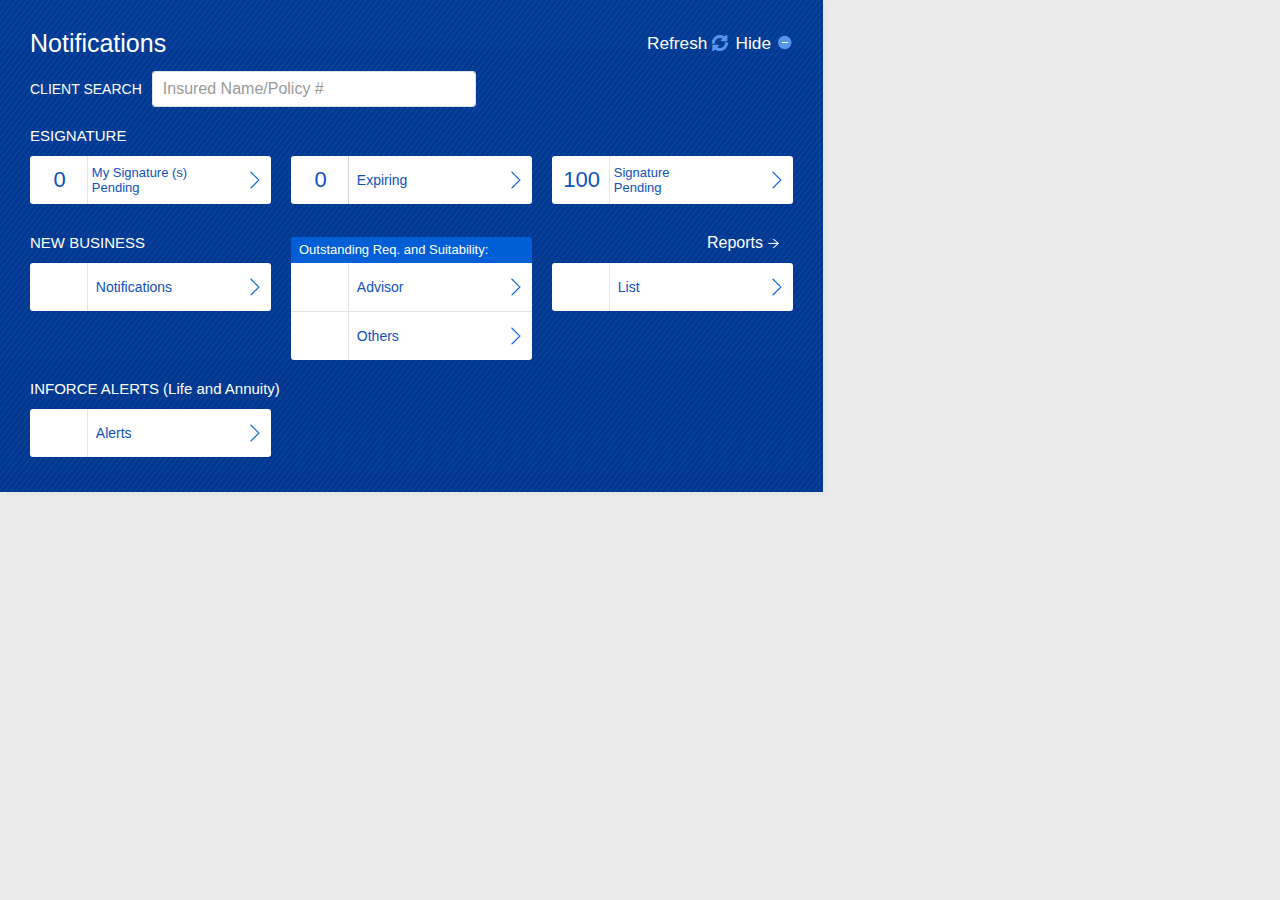
==== commit a1023665: "configured jquerymobile,bootstrap,angular" ====
--- a/index.html
+++ b/index.html
@@ -16,7 +16,7 @@
 		<link rel="stylesheet" type="text/css" href="css/notifications_Windows.css">
 
 	</head>
-	<body ng-app>
+	<body>
 		<div class="loading-background hide"><!-- Toggle the class hide on success of service calls -->
 			<div class="loading"></div>
 		</div>
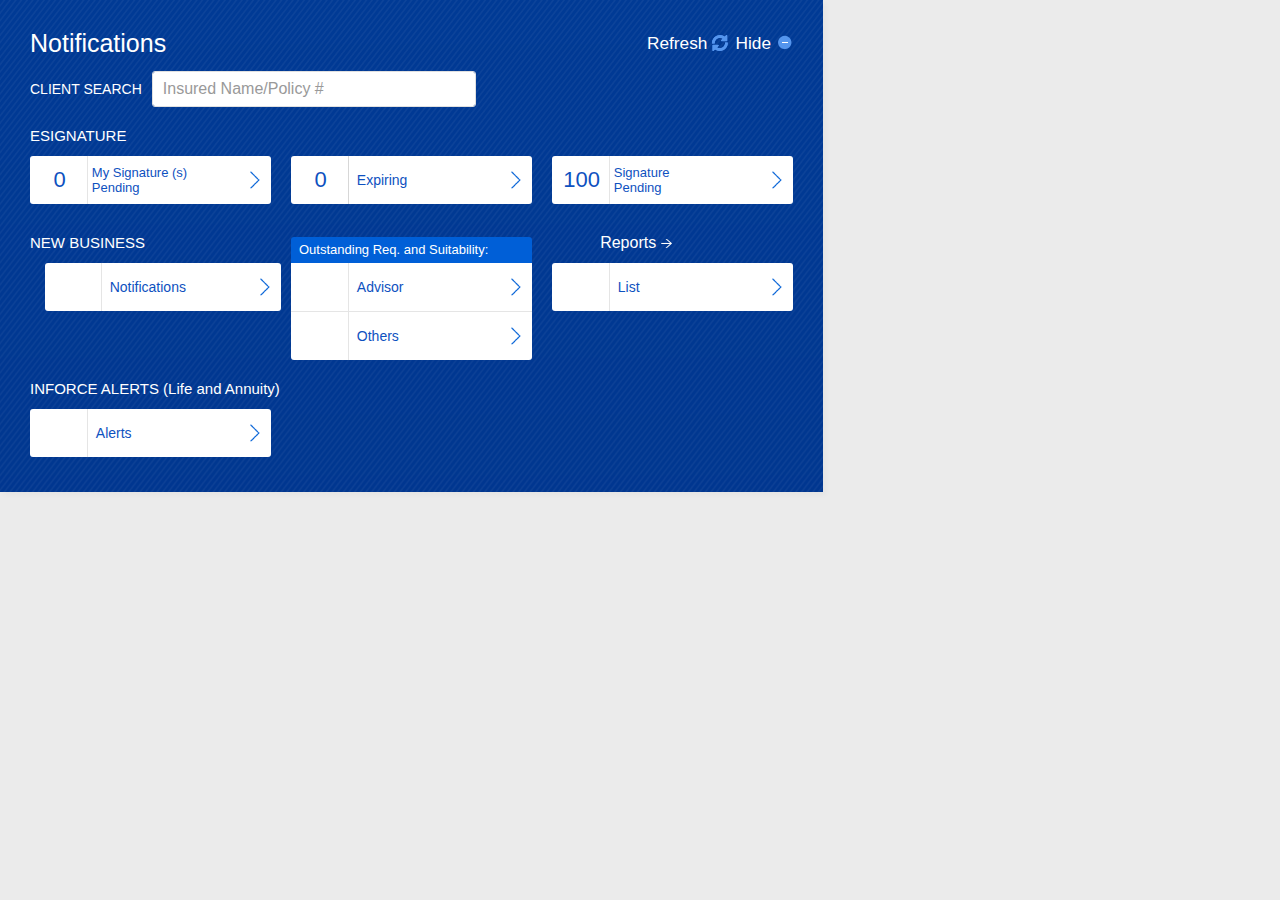
==== commit 0166305b: "class changes" ====
--- a/index.html
+++ b/index.html
@@ -13,7 +13,7 @@
 		<link rel="stylesheet" type="text/css" href="css/overrides.css" />
 		<link rel="stylesheet" type="text/css" href="css/axaweb.css" />
 		
-		<link rel="stylesheet" type="text/css" href="css/notifications_Windows.css">
+		<link rel="stylesheet" type="text/css" href="css/axabt.css">
 
 	</head>
 	<body>
--- a/css/axabt.css
+++ b/css/axabt.css
@@ -0,0 +1,2608 @@
+/* Dashboard CSS Starts */
+.notification-wrapper header{height: auto;} 
+.notification-wrapper .refresh-wrapper{color: #fff;} 
+@media screen and (max-width: 767px){ 
+        .my-signature-pending-content,.signature-pending-content{padding: 9px 3% 0px; } 
+        .expiring-content,.notifications-content,.dashboard-advisor-content,.dashboard-service-center-content,.list-content{ 
+        padding: 0px 4% 0;} 
+
+} 
+.notification-header-wrapper{
+	background: none;
+}
+
+/*@font-face {
+	font-family: ITCFranklinGothicStdBook;
+	src: url('/fonts/ITCFranklinGothicStd-Book/itcfranklingothicstd-book.eot');
+	src: url('/fonts/ITCFranklinGothicStd-Book/itcfranklingothicstd-book.eot') format('embedded-opentype'), url('../fonts/ITCFranklinGothicStd-Book/itcfranklingothicstd-book.woff2') format('woff2'), url('/fonts/ITCFranklinGothicStd-Book/itcfranklingothicstd-book.woff') format('woff'), url('../fonts/ITCFranklinGothicStd-Book/itcfranklingothicstd-book.ttf') format('truetype'), url('/fonts/ITCFranklinGothicStd-Book/itcfranklingothicstd-book.svg#ITCFranklinGothicStdBook') format('svg');
+	font-weight: bold;
+	font-style: normal;
+}*/
+a{
+	text-decoration: none;
+}
+
+* {
+	-webkit-tap-highlight-color: rgba(0,0,0,0);
+}
+
+
+
+.col-red{
+	color:#FF0000;
+}
+.col-blue{
+	color: #0e51c0;
+}
+.col-white {
+	color: #FFFFFF;
+}
+.col-count {
+	color: #0060D6;
+}
+.col-gray{
+	color: #888888;
+}
+
+
+.bg-white {
+	background: #FFFFFF;
+}
+.bg-red{
+	background: #e80028;
+}
+
+.font-size14 {
+	font-size: 14px;
+}
+.font-size13 {
+	font-size: 13px;
+}
+.font-size16 {
+	font-size: 16px;
+}
+.font-size20 {
+	font-size: 20px;
+}
+
+.bord-bot-gry{
+	border-bottom: 1px solid #e5e5e5;
+}
+.bord-count {
+	border-right: 1px solid #d7d7d7;
+}
+.bord-rad-3 {
+	border-radius: 3px;
+}
+
+.uppercase {
+	text-transform: uppercase;
+}
+.notifications-label{
+	font-size: 25px;
+	margin: 0px;
+	height: 36px;
+	line-height: 36px;
+	
+}
+label.client_search{
+	float: left;
+color: #fff;
+margin-bottom: 0px;
+margin-right: 10px;
+line-height: 36px;
+font-size: 14px;
+}
+.client_search_wrapper div.ui-input-text{
+	float: left;
+margin-bottom: 0px;
+width: 65%;
+padding: 0px;
+}
+#clientSearch{
+	padding-left: 10px;
+}
+.annuity-esignature-dashboard-content,.new-business-content,.inforce-content{
+	padding: 0px;
+}
+.annuity-esignature-dashboard-caption,.alerts-caption{
+	font-size: 13px;
+}
+.notification-application-content{
+	width: 98%;
+	margin: 1%;
+}
+.notification-wrapper {
+	background-image: url("../img/rightContentBg.png");
+	background-repeat: no-repeat;
+	min-width: 410px;
+	position: relative;
+	padding: 25px 30px 15px;
+	-moz-box-shadow: 3px 3px 5px rgba(0, 0, 0, 0.03);
+	-webkit-box-shadow: 3px 3px 5px rgba(0, 0, 0, 0.03);
+	box-shadow: 3px 3px 5px rgba(0, 0, 0, 0.03);
+	margin-bottom: 30px;
+	max-width: 823px;
+}
+/*** LOADING START ***/
+.loading-background {
+	width: 100%;
+	height: 100%;
+	background-color: rgba(0,0,0,0.6);
+	position: absolute;
+	z-index: 999;
+
+}
+
+.loading {
+	width: 20%;
+	height: 40%;
+	position: absolute;
+	left: 50%;
+	top: 50%;
+	margin: -5%;
+	/*margin: 37% 48%;*/
+	background-image: url("../img/loader.gif");
+	background-size: 25%;
+	background-repeat: no-repeat;
+}
+/*** LOADING END ***/
+.dashboard-refresh-content{
+	color:#fff;
+}
+.notification-content{
+	margin-top: 10px;
+}
+ .coming-soon-wrapper{
+	margin-top: 10px;
+	margin-bottom: 10px;
+	background: #fff;
+	font-size: 14px;
+	border-radius: 3px;
+	/*cursor: pointer;*/
+	padding-left: 15px;
+ }
+.coming-soon-content{
+	height: 40px;
+	line-height: 40px;
+}
+
+.notification-wrapper .refresh-wrapper{color: #fff;} 
+.search-result-wrapper{font-size: 16px;}
+.search-result-value{font-weight: bold;}
+
+.new-business,.inforce{
+	margin-top: 20px;
+}
+.annuity-esignature-dashboard-label,.new-business-label,.inforce-label{
+	color: #FFFFFF;
+	font-size:15px;
+	margin: 0px;
+}
+.right-arrow-wrapper{
+	margin: -1px 5px 0px 0px;
+	width: 19px;
+	height: 100%;
+	line-height: 45px;
+	background: url('../img/rightArrowBlue.png') no-repeat 100% 15px;
+	background-size: 19px;
+}
+
+.my-signature-pending,.expiring,.signature-pending,.notifications,.list,.inforce-alerts-bt{
+	margin-top: 10px;
+	margin-bottom: 10px;
+	/*float:left;*/
+	background: #fff;
+	font-size:14px;
+	border-radius: 3px;
+	cursor: pointer;
+}
+/*.alerts-bt{
+	margin-top: 10px;
+	margin-bottom: 10px;
+	background: #ededed;
+	font-size:14px;
+	border-radius: 3px;
+}*/
+.outstanding-req {
+	margin-top: -16px;
+	/*margin-bottom: 10px;*/
+	/*float:left;*/
+	font-size:14px;
+	
+}
+.outstanding-req-list-content{
+	background: #fff;
+	border-radius: 0px 0px 3px 3px;
+	cursor: pointer;
+}
+.dashboard-refresh {
+	display: inline-block;
+	padding: 2%;
+	margin: -5px 5px;
+	background-image: url("../img/refresh_white.png");
+	background-size: 100%;
+	background-repeat: no-repeat;
+}
+
+.refresh-hide-wrapper{
+	margin-bottom: 0px;
+	width: 150px;
+}
+
+.notification-wrapper .refresh-wrapper:hover,.notification-wrapper .refresh-wrapper:focus,.notification-wrapper .refresh-wrapper:visited,.notification-wrapper .show-wrapper:hover,.notification-wrapper .show-wrapper:focus,.notification-wrapper .show-wrapper:visited,.notification-wrapper .hide-wrapper:hover,.notification-wrapper .hide-wrapper:focus,.notification-wrapper .hide-wrapper:visited{
+	color: #fff;
+	text-decoration: none;
+}
+.notification-wrapper .hide-wrapper,.notification-wrapper .show-wrapper{
+	color: #fff;
+}
+.hide-content,.show-content,.dashboard-refresh-content{
+	padding: 0px 4px;
+	line-height: 36px;
+	font-size: 108%;
+}
+.hide-img-wrapper,.show-img-wrapper,.refresh-img-wrapper{
+	padding: 6px 0px;
+	width: 18px;
+	height: 34px;
+}
+.hide-img-wrapper img,.show-img-wrapper img,.refresh-img-wrapper img{
+	display: none;
+}
+.refresh-img-wrapper{
+background: url("../img/refresh.png") no-repeat 100% 9px;
+}
+.show-img-wrapper{
+background: url("../img/plus_icon.png") no-repeat 100% 9px;
+}
+.hide-img-wrapper{
+background: url("../img/minus_icon.png") no-repeat 100% 9px;
+}
+.my-signature-pending-count-wrapper,.signature-pending-count-wrapper,.notifications-count-wrapper,.dashboard-advisor-count-wrapper,.dashboard-service-center-count-wrapper,.list-count-wrapper,.inforce-alerts-bt-count-wrapper{
+	float:left;
+	width:24%;
+	height:48px;
+	border-right:1px solid #e5e5e5;
+}
+
+.expiring-count-wrapper{
+	float:left;
+	width:24%;
+	/*border-top: 1px solid #FF0000;
+	border-left: 1px solid #FF0000;
+	border-bottom: 1px solid #FF0000;*/
+	border-right:1px solid #d7d7d7;
+	border-radius: 3px 0px 0px 3px;
+	color: #FFFFFF;
+	height: 48px;
+}
+.my-signature-pending-count,.expiring-count,.signature-pending-count,.notifications-count,.dashboard-advisor-count,.dashboard-service-center-count,.list-count,.inforce-alerts-bt-count{
+	font-size: 22px;
+    line-height: 48px;
+    padding: 0 0 0 4%;
+    text-align: center;
+    margin: 0px;
+}
+.list-count{
+	padding: 0px;
+}
+
+.my-signature-pending-content-wrapper,.signature-pending-content-wrapper,.expiring-content-wrapper,.notifications-content-wrapper,.dashboard-advisor-content-wrapper,.dashboard-service-center-content-wrapper,.list-content-wrapper,.inforce-alerts-bt-content-wrapper{
+	float:left;
+	width:75%;
+	height:48px;
+	/*background-image: url("../../images/bt/rightArrowBlue.png");
+	background-size: 12%;
+	background-repeat: no-repeat;
+	background-position:95% 50%;*/
+}
+.my-signature-pending-content,.signature-pending-content{
+	padding: 9px 3px 0px 4px;
+    line-height: 15px;
+    /*width: 72%;*/
+    font-size: 13px;
+}
+.expiring-content,.notifications-content,.dashboard-advisor-content,.dashboard-service-center-content,.list-content,.inforce-alerts-bt-content{
+	padding: 0px 6px 0 8px;
+	/*width: 70%;*/
+	line-height: 48px;
+}
+.outstanding-req-content{
+	padding: 5px 0 5px 8px;
+    /*width: 95%;*/
+	background-color:  #005fd7;
+	border-radius: 3px 3px 0 0;
+	margin: 0px;
+	font-size: 13px;
+}
+.right-arrow {
+	padding: 11px;
+	margin: 0px 0px 0px 87%;
+	background-image: url("../img/rightArrowBlue.png");
+	background-size: 70% 80%;
+	background-repeat: no-repeat;
+}
+
+.hide-icon {
+	background-color: #5495ED;
+    border-radius: 14px;
+    display: inline-block;
+    font-size: 15px;
+    margin-top: -5px;
+    text-align: center;
+    vertical-align: middle;
+    width: 16px;
+
+}
+.alerts-wrapper{
+	height: 48px;
+}
+.alerts-content{
+	padding: 12px 10px 0px;
+}
+.ie9 .ui-select .ui-btn,.ie8 .ui-select .ui-btn{
+	display: none;
+	
+}
+.client_search_container{
+	margin: 10px 0px;
+	
+}
+.reports-arrow-wrapper{
+	width: 25px;
+	height: 18px;
+  background-position: -5px -631px;
+}
+.reports-wrapper{
+	font-size: 16px;
+}
+
+
+/*media queries*/
+@media screen and (min-width: 320px) and (max-width: 1023px){
+	.list{
+		margin-top: -48px;
+	}
+	/*.reports-wrapper{
+	margin-top: -10px;
+}*/
+	.dashboard-advisor-count-wrapper,.dashboard-advisor-content-wrapper,.dashboard-service-center-count-wrapper,.dashboard-service-center-content-wrapper{
+		height: 50px;
+	}
+	.dashboard-advisor-count,.dashboard-service-center-count,.dashboard-advisor-content,.dashboard-service-center-content,.dashboard-advisor-content-right-arrow-wrapper,.dashboard-service-center-right-arrow-wrapper{
+		/*padding: 19px 0 6px 4%;*/
+		line-height: 50px;
+	}
+	.outstanding-req{
+		margin-top: 9px;
+	}
+	.list-count{
+		/*font-size: 23px;*/
+    	/*padding: 16px 0;*/
+	}
+}
+@media screen and (min-width: 1200px){
+.reports-arrow-wrapper{
+	margin-right: 5px;	
+}
+}
+
+
+/* Added by AXA */
+.notification-content .row {
+	margin-left:-10px;
+	margin-right:-10px;
+}
+
+.notification-content .col-xs-6,
+.notification-content .col-md-4 {
+	padding-left: 10px;
+	padding-right: 10px;
+}
+
+@media screen and (min-width: 1024px) and (max-width: 1200px){
+.notification-content .col-xs-6, .notification-content .col-md-4 {
+	padding-left: 5px;
+	padding-right: 5px;
+}
+.right-arrow-wrapper {
+margin-right: 1px;
+}
+}
+
+
+
+@media screen and (max-width:1024px){
+
+	.my-signature-pending-content,.signature-pending-content{
+		padding: 9px 0px 0px 0px;
+		line-height: 15px;
+		width: 82%;
+		font-size: 13px;
+	}
+
+	.right-arrow-wrapper{
+		
+	margin: -1px 0px 0px 0px;
+
+	}
+
+}
+
+/*Dashboard CSS Ends*/
+
+/*Landing CSS Starts*/
+.notifications {
+	height: 100%;
+	position: relative;
+	overflow: hidden;
+	background-color: #fff;
+	/*min-width: 895px;*/
+	width: 98%;
+	margin-left: 15px;
+}
+.mainContent .rightColumn{
+	display: none;
+}
+#portletContainer{
+	padding-top: 0px;
+	padding-bottom: 0px;
+}
+
+#wrapper{
+	height: 78% !important;
+}
+
+
+* {
+	-webkit-tap-highlight-color: rgba(0,0,0,0);
+}
+
+.view-req-description-background,.view-req-description-background-contactAxa{
+	width: 100%;
+	height: 100%;
+	background-color: rgba(0,0,0,0.6);
+	position: absolute;
+	z-index: 999;
+}
+.description-popup {
+	top: 38%;
+	left: 26.5%;
+	position: absolute;
+	width: 45%;
+	padding: 2%;
+	line-height: 2;
+	font-size: 18px;
+	text-align: center;
+	z-index: 1;
+	border: 1px solid #555555;
+	background: #ffffff; /* Old browsers */
+	background: -moz-linear-gradient(top, #ffffff 1%, #f0f0f0 100%); /* FF3.6+ */
+	background: -webkit-gradient(linear, left top, left bottom, color-stop(1%,#ffffff), color-stop(100%,#f0f0f0)); /* Chrome,Safari4+ */
+	background: -webkit-linear-gradient(top, #ffffff 1%,#f0f0f0 100%); /* Chrome10+,Safari5.1+ */
+	background: -o-linear-gradient(top, #ffffff 1%,#f0f0f0 100%); /* Opera 11.10+ */
+	background: -ms-linear-gradient(top, #ffffff 1%,#f0f0f0 100%); /* IE10+ */
+	background: linear-gradient(to bottom, #ffffff 1%,#f0f0f0 100%); /* W3C */
+	filter: progid:DXImageTransform.Microsoft.gradient( startColorstr='#ffffff', endColorstr='#f0f0f0',GradientType=0 ); /* IE6-9 */
+}
+.description-popup-contactAxa {
+	height: 88%;
+	overflow: hidden;
+	padding: 15px 0;
+	top: 5%;
+	/*height: 280px;*/
+	left: 8%;
+	position: absolute;
+	width: 85%;
+	/*overflow-y : scroll;*/
+	/*padding: 2%;*/
+	line-height: 2;
+	font-size: 14px;
+	text-align: center;
+	z-index: 1;
+	border: 1px solid #555555;
+	background: #ffffff; /* Old browsers */
+	background: -moz-linear-gradient(top, #ffffff 1%, #f0f0f0 100%); /* FF3.6+ */
+	background: -webkit-gradient(linear, left top, left bottom, color-stop(1%,#ffffff), color-stop(100%,#f0f0f0)); /* Chrome,Safari4+ */
+	background: -webkit-linear-gradient(top, #ffffff 1%,#f0f0f0 100%); /* Chrome10+,Safari5.1+ */
+	background: -o-linear-gradient(top, #ffffff 1%,#f0f0f0 100%); /* Opera 11.10+ */
+	background: -ms-linear-gradient(top, #ffffff 1%,#f0f0f0 100%); /* IE10+ */
+	background: linear-gradient(to bottom, #ffffff 1%,#f0f0f0 100%); /* W3C */
+	filter: progid:DXImageTransform.Microsoft.gradient( startColorstr='#ffffff', endColorstr='#f0f0f0',GradientType=0 ); /* IE6-9 */
+}
+.description-popup-contactAxa-content{
+	height: 94%;
+	overflow: auto;
+}
+.description-popup .close {
+	padding: 2%;
+	float: right;
+	background-image: url("../../images/bt/close.png");
+	background-size: 100%;
+	background-repeat: no-repeat;
+	/*margin: -13% -10% 0 0;*/
+	margin-right: -15px;
+	margin-top: -8px;
+}
+.contactAxa-close {
+padding: 2%;
+float: right;
+background-image: url("../../images/bt/close.png");
+background-size: 50%;
+background-repeat: no-repeat;
+/* margin: -13% -10% 0 0; */
+margin-right: -9px;
+margin-top: -6px;
+}
+.desc-close,.desc-content{
+	width:100%;
+}
+.desc-content{
+	margin-top: 10px;
+}
+.desc-content .ui-btn{
+	width: 80px;
+	margin: 0 auto;
+}
+.desc-content .ui-btn-inner{
+	padding: 2px 4px;
+}
+.description-popup button {
+	border-radius: 10px;
+	background: #0060d6; /* Old browsers */
+	
+	border: 0 none;
+	color: #ffffff;
+	padding: 2% 2%;
+	font-size: 14px;
+	width: 15%;
+	display:block;
+}
+.description-popup-contactAxa button {
+	border-radius: 10px;
+	background: #0060d6; /* Old browsers */
+	
+	border: 0 none;
+	color: #ffffff;
+	padding: 2% 2%;
+	font-size: 14px;
+	width: 100%;
+	display:block;
+}
+.description-popup .two-buttons-width {
+	margin: 10% 0 0 21%;
+}
+.description-popup .three-buttons-width {
+	margin: 6% 0 0 10%;
+}
+.description-popup .one-button-width,.description-popup-contactAxa .one-button-widt {
+	margin: 7% 0 0 41%;
+}
+.description-popup h1 {
+	padding: 4% 0 0 0;
+	text-align: center;
+	font-size: 20px;
+	font-weight: bold;
+}
+.description-popup p {
+	text-align: center;
+	color: #555555;
+	font-size: 16px;
+}
+
+/*** POPUP START ***/
+.popup-background {
+	width: 100%;
+	height: 100%;
+	background-color: rgba(0,0,0,0.6);
+	position: absolute;
+	z-index: 999;
+}
+.popup {
+	top: 38%;
+	left: 26.5%;
+	position: absolute;
+	border-radius: 12px;
+	width: 45%;
+	height: 25%;
+	z-index: 1;
+	border: 1px solid #555555;
+	background: #ffffff; /* Old browsers */
+	background: -moz-linear-gradient(top, #ffffff 1%, #f0f0f0 100%); /* FF3.6+ */
+	background: -webkit-gradient(linear, left top, left bottom, color-stop(1%,#ffffff), color-stop(100%,#f0f0f0)); /* Chrome,Safari4+ */
+	background: -webkit-linear-gradient(top, #ffffff 1%,#f0f0f0 100%); /* Chrome10+,Safari5.1+ */
+	background: -o-linear-gradient(top, #ffffff 1%,#f0f0f0 100%); /* Opera 11.10+ */
+	background: -ms-linear-gradient(top, #ffffff 1%,#f0f0f0 100%); /* IE10+ */
+	background: linear-gradient(to bottom, #ffffff 1%,#f0f0f0 100%); /* W3C */
+	filter: progid:DXImageTransform.Microsoft.gradient( startColorstr='#ffffff', endColorstr='#f0f0f0',GradientType=0 ); /* IE6-9 */
+}
+.popup button {
+	border-radius: 10px;
+	background: #0060d6; /* Old browsers */
+	background: -moz-linear-gradient(top, #0060d6 0%, #003c9c 99%); /* FF3.6+ */
+	background: -webkit-gradient(linear, left top, left bottom, color-stop(0%,#0060d6), color-stop(99%,#003c9c)); /* Chrome,Safari4+ */
+	background: -webkit-linear-gradient(top, #0060d6 0%,#003c9c 99%); /* Chrome10+,Safari5.1+ */
+	background: -o-linear-gradient(top, #0060d6 0%,#003c9c 99%); /* Opera 11.10+ */
+	background: -ms-linear-gradient(top, #0060d6 0%,#003c9c 99%); /* IE10+ */
+	background: linear-gradient(to bottom, #0060d6 0%,#003c9c 99%); /* W3C */
+	filter: progid:DXImageTransform.Microsoft.gradient( startColorstr='#0060d6', endColorstr='#003c9c',GradientType=0 ); /* IE6-9 */
+	border-right: 1px solid gray;
+	color: #ffffff;
+	padding: 3% 3.5%;
+	font-size: 14px;
+	width: 20%;
+}
+.popup .two-buttons-width {
+	margin: 10% 0 0 21%;
+}
+.popup .three-buttons-width {
+	margin: 6% 0 0 10%;
+}
+.popup .one-button-width {
+	margin: 7% 0 0 41%;
+}
+.popup h1 {
+	padding: 4% 0 0 0;
+	text-align: center;
+	font-size: 20px;
+	font-weight: bold;
+}
+.popup p {
+	text-align: center;
+	font-family: myFirstFont;
+	color: #555555;
+	font-size: 18px;
+	margin: 5% 4% 0 3%;
+	height: 10%;
+}
+/*** POPUP END ***/
+
+.landing-refresh {
+	display: none;
+	background: #ffffff;
+	padding: 0.5% 1.5%;
+	font-size: 14px;
+	border-radius: 5px;
+	margin: 0.2% 0 -1% 0;
+}
+/*** Header END ***/
+.display-none {
+	display: none !important;
+}
+.opacity {
+	opacity: 0.5;
+}
+.new-notifications {
+	width: 100%;
+	height: 100%;
+	/*border-top: 1px solid #d5d5d5;
+	margin-top: 3%;*/
+}
+
+
+.new-notifications-header ul {
+	width: 100%;
+	margin-bottom: 0px;
+	
+}
+
+.new-notifications-header ul .go-back {
+	width: 5%;
+	float: left;
+	background-image: url("../img/go-back.png");
+	background-size: 9%;
+	background-repeat: no-repeat;
+	background-position: 10% 9px;
+	padding: 1% 2.5%;
+	color: #263a81;
+	font-size: 16px;
+	font-weight: bold;
+}
+.landing-home:hover, .landing-home:focus {
+text-decoration: none;
+color: #263a81;
+}
+.landing-page-refresh-wrapper{
+	padding-right: 0px;
+	padding-left: 0px;
+}
+.new-business-label{
+	width: 86%;
+}
+
+.landing-home {
+	background-image: url("../../images/bt/go-back.png");
+	background-size: 13%;
+background-repeat: no-repeat;
+background-position: 18% 12px;
+padding: 0% 2% 0% 25px;
+color: #263a81;
+font-size: 17px;
+font-weight: bold;
+width: 75px;
+cursor: pointer;
+}
+.landing-home-blist {
+	background-image: url("../../images/bt/go-back.png");
+	background-size: 13%;
+background-repeat: no-repeat;
+background-position: 18% 17px;
+padding: 0% 2% 0% 25px;
+color: #263a81;
+font-size: 17px;
+font-weight: bold;
+width: 75px;
+cursor: pointer;
+line-height: 46px;
+}
+.new-notifications-header {
+	width: 100%;
+	line-height: 34px;
+	margin: 7px 0px;
+	/*height: 34px;*/
+	height:55px;
+}
+
+.new-notifications-header .new-notifications-label-width {
+	width: 35%;
+	text-align: right;
+	float: left;
+}
+
+
+.new-notifications-header ul li .search-close {
+	background-image: url("../../images/bt/close.png");
+	background-size: 5%;
+	background-repeat: no-repeat;
+	background-position: 97%;
+}
+.advanced-search {
+	vertical-align: top;
+	display: inline-block;
+	width: 132px;
+	border-radius: 5px;
+	background: #0060d6;
+	color: #ffffff;
+	font-size: 14px;
+	cursor: pointer;
+	font-weight: normal;
+	border: none;
+	background-image: url("../../images/bt/down-arrow.png");
+	background-size: 7%;
+	background-repeat: no-repeat;
+	background-position: 97%;
+	padding: 0px 10px;
+	position: relative;
+	/*behavior: url("css/PIE.htc");*/
+}
+.landing-data {
+	width: 100%;
+	height: 93.5%;
+}
+.notificationHeader,.businessListHeader,.agentNservReqHeader,.reqHeader,.suitrevHeader,.reqothersHeader {
+	width: 100%;
+	height: 40px;
+}
+
+/*Print Popup CSS start*/
+.print-container{
+	border: 2px solid #000;
+}
+.print-container .businessListHeader{
+	height: 52px;
+}
+.print-container tr th,.print-container .business-list-table td:nth-child(5),.print-container .business-list-table td:nth-child(6){
+	text-align: center;
+}
+.print-pop-up-bottom-buttons .btn + .btn, .print-pop-up-top-buttons .btn + .btn {
+	margin-left: 33px;
+	margin-top: 0;
+	
+}
+.print-pop-up-bottom-buttons .btn + .btn{
+	margin-bottom:8px;
+}
+.print-pop-up-top-buttons-wrapper{
+	margin: 15px 0px;
+}
+.print-close-footer{
+	border-top: 0px solid;
+	margin-top: 0px;
+	padding-top: 5px;
+}
+.print-container tr th:last-child, .print-container tr td:last-child{
+	display: none !important;
+}
+.print-container .notificationHeader th,.print-container .suitrevHeader th {
+width: 15%;
+}
+.print-container .businessListHeader th {
+width: 13.5%;
+}
+.print-container .reqothersHeader th {
+width: 18.5%;
+}
+
+.print-container .os_items_suitrevtable th:nth-child(6){
+width: 20%;
+}
+.print-container .business-list-table td {
+width: 13.8%;
+}
+.print-container .notifications-table td,.print-container .os_items_suitrevtable td {
+width: 15.3%;
+}
+.print-container .os_items_reqotherstable td {
+width: 18.8%;
+}
+
+@media (max-width:1274px){
+	.print-container .reqHeader{
+		height: 52px;
+	}
+}
+@media (max-width:1049px){
+	.print-container .reqothersHeader{
+		height: 52px;
+	}
+	.print-container .os_items_suitrevtable th:nth-child(4){
+		padding-left: 0px;
+	}
+}
+@media (max-width:1086px){
+.print-container .businessListHeader{
+	height: 64px;
+}
+}
+
+
+
+/*Print Popup CSS end*/
+
+
+.landing-data-head-content {
+	height: 100%;
+	width: 100%;
+	background: #263a81;
+	margin: 0 auto;
+}
+
+.landing-data-head-content tr th {
+	vertical-align: middle;
+	/*text-align: left;*/
+	padding: 12px 20px 0 1%;
+	font-size: 13px;
+	color: #ffffff;
+	border-right: 2px solid rgb(25,35,95);
+	border-bottom: 0 none;
+	cursor: pointer;
+	
+}
+
+
+.landing-data-content-info .right-align {
+	
+	padding-right: 4%;
+}
+.amount {
+	background-image: url("../../images/bt/down.png");
+	background-size: 14%;
+	background-repeat: no-repeat;
+	background-position: 75% 50%;
+	font-weight: bold;
+}
+.landing-data-head-content .amount-align {
+	/*text-align: right;*/
+	padding-right: 30px;
+}
+.landing-data-head-content .amount-right-align {
+	text-align: right;
+	padding-right: 4%;
+}
+.days-outstanding {
+	background-image: url("../../images/bt/down.png");
+	background-size: 14%;
+	background-repeat: no-repeat;
+	background-position: 95% 50%;
+	font-weight: bold;
+}
+.landing-data-content-info .days-outstanding-data {
+	/*text-align: center;*/
+}
+.landing-data-head-content .no-right-border, .landing-footer .no-right-border {
+	border-right: none;
+}
+.landing-data-content {
+	width: 100%;
+		/*overflow: auto;*/
+}
+.no-data-found {
+	text-align: center;
+	width: 100%;
+	font-size: 20px;
+	position: absolute;
+	top: 50%;
+	left: 50%;
+	margin-left: -50%;
+}
+
+.dataTables_scrollHeadInner{
+	width:100% !important;
+}
+.landing-data-content-info {
+	width: 100%;/*98 to 100*/
+	/*margin: 0 1%;*/
+	display: table;
+	margin-bottom: 0px;
+}
+.print-container .type-icon{
+	display: none;
+}
+.landing-data-content-info li {
+	display: table-row;
+}
+/* Newly added for table*/
+
+.landing-data-content .landing-data-content-info-select {
+	background: #A9B5EC;
+}
+.landing-data-content-info li div {
+	vertical-align: middle;
+	text-align: left;
+	padding: 0.5% 0 0.5% 1%;
+	width: 14%;
+	display: table-cell;
+	font-size: 12px;
+	height: 40px;
+	
+}
+/* Newly added for table*/
+
+
+
+.landing-data-content-info td {
+	vertical-align: middle;
+	/*text-align: left;*/
+	padding: 10px 0 10px 10px;
+	word-wrap: break-word;
+	font-size: 13px;
+	word-break: break-word;
+	
+}
+
+
+.notifications-table td{width: 15.2%;}
+/*.os_items_reqtable td:nth-child(5){width: 19%;}*/
+.os_items_reqtable th:nth-child(7),.os_items_reqtable td:nth-child(7){width: 5%;}
+
+
+.notifications-table td:nth-child(4),
+.os_items_reqtable td:nth-child(3),
+.os_items_reqotherstable td:nth-child(3),
+.business-list-table td:nth-child(4){
+	text-align: right;
+	padding-right: 22px;
+}
+
+.os_items_reqtable th:nth-child(3),
+.os_items_reqotherstable th:nth-child(3),
+.os_items_suitrevtable th:nth-child(4),
+.os_items_reqtable th:nth-child(4),
+.os_items_reqotherstable th:nth-child(4),
+.os_items_reqotherstable td:nth-child(4),
+.os_items_suitrevtable th:nth-child(5),
+.os_items_suitrevtable td:nth-child(5),
+.os_items_suitrevtable td:nth-child(4),
+.os_items_reqtable td:nth-child(4),
+.business-list-table th:nth-child(4),
+.notifications-table th:nth-child(4){
+	text-align: center;
+	/*padding: 12px 0px !important;*/
+}
+.service-center-table td:nth-child(3),
+.notifications-table td:nth-child(4),
+.os_items_reqtable td:nth-child(3),
+.os_items_reqtable td:nth-child(4),
+.os_items_reqotherstable td:nth-child(3),
+.os_items_reqotherstable td:nth-child(4),
+.service-center-table td:nth-child(4),
+.business-list-table td:nth-child(4),
+.os_items_suitrevtable td:nth-child(4),
+.os_items_suitrevtable td:nth-child(5){
+	text-indent: -2.5%;
+}
+.business-list-table td:nth-child(6){
+width: 16.2%;
+}
+
+.business-list-table td:nth-child(8){
+width: 5%;
+}
+
+.business-list-table th:nth-child(6){
+width: 16%;
+}
+
+.business-list-table td{width: 12.2%;}
+
+.landing-data-content-info li div a {
+	text-decoration: none;
+	color: #000;
+}
+/* Newly added for table*/
+.landing-data-content-info tr td a {
+	text-decoration: none;
+	color: #000;
+}
+.landing-data-content-info li:nth-child(odd) {
+	background: #ffffff;
+}
+/* Newly added for table*/
+.landing-data-content-info tr:nth-child(odd) {
+	background: #ffffff;
+}
+.landing-data-content-info li:nth-child(even) {
+	background: #F3F3F3;
+}
+/* Newly added for table*/
+.landing-data-content-info tr:nth-child(even) {
+	background: #F3F3F3 !important;
+}
+.landing-data-content-info li .app-received-date {
+	width: 100%;
+}
+/* Newly added for table*/
+.landing-data-content-info tr .app-received-date {
+	width: 100%;
+}
+.landing-data-content-info li .app-received-time {
+	width: 100%;
+	float: left;
+}
+/* Newly added for table*/
+.landing-data-content-info tr .app-received-time {
+	width: 100%;
+	float: left;
+}
+.type-icon {
+	background-image: url("../../images/bt/type-icon.png");
+	background-size: 16px;
+	background-repeat: no-repeat;
+	background-position: 65%;
+	
+	margin-right: 30%;
+	float: right;
+	padding: 10px;
+}
+.landing-page-footer {
+	width: 100%;
+	
+	height: 48px;/*10 to 7.5*/
+	border: 1px solid #ccc;
+	display: table;
+	position: absolute;
+}
+.landing-page-footer ul {
+	/*display: table-row;*/
+	background: #dFE9fC;/*Footer color added*/
+	margin-bottom: 0px;
+}
+.landing-page-footer li {
+	/*width: 25%;
+	display: table-cell;*/
+	border-right: 2px solid #fff;
+	font-size: 14px;
+	text-align: center;
+	color: #646464;
+	padding: 12px 0px;
+	font-weight: bold;
+	cursor: pointer;
+}
+.landing-page-footer .footer-active {
+	background-image: url("../../images/bt/down-arrow.png");
+	background-repeat: no-repeat;
+	background-size: 8%;
+	color: #ffffff;
+	background-color: #002e85;
+	background-position: 50% 0%;
+}
+.count {
+	width: 35px;
+	border-radius: 100%;
+	background: #263a81;
+	position: absolute;
+	margin: -7px 0 0 0;
+	color: #ffffff;
+	font-size: 10px;
+	
+}
+.count-active {
+	color: #263a81;
+	background-color: #dFE9fC;
+}
+.count p {
+	color: #ffffff;
+	font-size: 10px;
+	margin: 25% 0 0 0;
+}
+.notifications-popover-wrapper{
+	left: 73%;
+width: 233px;
+padding: 0px;
+border-radius: 0px;
+}
+.notifications-popover-wrapper .divider{
+	margin: 0px;
+}
+.landing-data-content-popoup ul {
+	width: 100%;
+	background: #ffffff;
+	margin-bottom:0px;
+}
+/*.landing-data-content-popoup ul li {
+	width: 100%;
+	float: left;
+	border-bottom: 1px solid #bebebe;
+	padding: 5% 0 5% 14%;
+	font-size: 14px;
+	cursor: pointer;
+	color: #0060D6;
+}*/
+.landing-data-content-popoup ul li:last-child {
+
+	border-bottom: none;
+}
+.email-oth-con{
+	padding-top: 6px;
+}
+/*.landing-data-content-popoup ul li a {
+	text-decoration: none;
+	color: #000;
+
+}*/
+.notifications-popover-wrapper > li > a {
+font-size: 13px;
+padding: 12px 18px;
+color: #0060D6;
+}
+.notifications-popover-wrapper > li > a:hover,.notifications-popover-wrapper > li > a:focus{
+	color: #002E85;
+	background-color: #F2F3F4;
+}
+.view-req-img {
+	background: url("../../images/bt/view-req.png") no-repeat 1px 1px;
+	background-size: 17px;
+	width: 22px;
+	height: 23px;
+	margin-right: 5px;
+	/*background-size: 6% 48%;
+	background-repeat: no-repeat;
+	background-position: 3%;*/
+}
+.view-req-description-img {
+	background: url("../../images/bt/view-req-des.png") no-repeat 1px 1px;
+	background-size: 20px;
+	width: 22px;
+	height: 23px;
+	margin-right: 5px;
+	/*background-size: 7% 47%;
+	background-repeat: no-repeat;
+	background-position: 3%;*/
+}
+.view-contract-info-img {
+	/*background: url("../../images/bt/view-contract-info1.png") no-repeat 1px 1px;*/
+	background: url("../../images/bt/view-req.png") no-repeat 1px 1px;
+	background-size: 17px;
+	/*background-size: 8% 50%;
+	background-repeat: no-repeat;
+	background-position: 4%;*/
+	width: 22px;
+	height: 23px;
+	margin-right: 5px;
+}
+.email-case-manager-img {
+	background: url("../../images/bt/email-case-manager.png") no-repeat 1px 1px;
+	background-size: 20px;
+	width: 22px;
+	height: 23px;
+	margin-right: 5px;
+	/*background-size: 8% 40%;
+	background-repeat: no-repeat;
+	background-position: 3%;*/
+}
+.email-others-img {
+	background: url("../../images/bt/email-others.png") no-repeat 1px 1px;
+	background-size: 20px;
+	width: 22px;
+	height: 23px;
+	margin-right: 5px;
+	/*background-size: 8% 63%;
+	background-repeat: no-repeat;
+	background-position: 3% 20%;*/
+}
+.landing-data-content-popoup ul .set-reminder {
+	background-image: url("../../images/bt/set-reminder.png");
+	background-size: 7% 65%;
+	background-repeat: no-repeat;
+	background-position: 3% 20%;
+}
+.upload-doc-img {
+    background: url("../../images/bt/upload-2-20.png") no-repeat 1px 1px;
+	background-size: 20px;
+	width: 22px;
+	height: 23px;
+	margin-right: 5px;
+   /* background-position: 3% center;
+    background-repeat: no-repeat;*/
+   /* background-size: 6% 36%;*/
+}
+.contact-axa-img {
+	background: url("../../images/bt/call.png") no-repeat 1px 1px;
+	background-size: 20px;
+	/*background-size: 10%;
+	background-repeat: no-repeat;
+	float: left;
+	background-position: 2% 54%;*/
+	width: 22px;
+	height: 23px;
+	margin-right: 5px;
+}
+/*.advanced-search-popup {
+	width: 37.5%;
+	padding-bottom: 15px;
+	z-index: 1;
+	position: absolute;
+	background: #ffffff;
+	font-size: 11px;
+	color: #000;
+	font-weight: bold;
+	border: 1px solid #bebebe;
+	top: 10%;
+	left: 46.5%;
+}*/
+.close{
+	margin: 10px 10px 0px 0px;
+}
+
+.advanced-search-popup form:before, .advanced-search-popup form:after {
+content: " ";
+display: table;
+}
+.advanced-search-popup form:after {
+	clear: both;
+}
+.advanced-search-popup form > .ui-input-text{
+	border: 0 none;
+}
+.advanced-search-popup label{
+	font-size: 13px;
+}
+.advanced-search-popup-label {
+	margin: 15px 0 0 4%;
+	float: left;
+}
+.advanced-search-popup .contract-insured{
+	width: 88% !important;
+	/*padding: 1% !important;*/
+	margin: 1% 0 0 4% !important;
+	float: left;
+	/*border-radius: 3px;
+	border: 1px solid #8c8c8c !important;*/
+}
+.advanced-search-popup .products-text {
+	width: 88% !important;
+	/*padding: 1% !important;*/
+	margin: 1% 0 0 8% !important;
+	float: left;
+}
+
+.status-text{
+	width: 84%;
+	margin-top: 1%;
+}
+.amount-range-slider, .days-outstanding-range-slider {
+	margin: 2% 10%;
+	width: 85%;
+}
+.products, .status {
+	width: 50%;
+	height: 20%;
+	float: left
+}
+
+.advanced-search-popup .ui-input-text:focus{
+	outline:0px;
+	box-shadow: none;
+}
+.products:focus{
+	outline:0px;
+}
+.products .ui-input-text{
+	border: 0 none;
+}
+.products label {
+	margin: 10px 0 0 8%;
+	/*float: left;*/
+	width: 100%;
+
+}
+ .status label {
+	margin: 10px 0 0 0;
+	width: 100%;
+}
+.status .ui-select{
+	width: 83%;
+}
+div.ui-input-text input.products-text {
+	padding: 1%;
+	border-radius: 3px;
+	margin: 0% 0 0 8%;
+	width: 79%;
+	border: 1px solid #8c8c8c;
+}
+.status div.ui-btn{
+	height: 34px;
+  border: 1px solid #ccc;
+  margin-bottom: 0px;
+  margin-top: 2px;
+
+}
+div.ui-input-text input.status-text {
+	background-position: 96%;
+	background-image: url("../../images/bt/arrow.png");
+	background-size: 6%;
+	background-repeat: no-repeat;
+}
+.amount-slider, .days-outstanding-slider {
+	float: left;
+	width: 100%;
+	/*margin: 1% 0 0 0;*/
+}
+.amount-slider label {
+	margin: 10px 0 0 4%;
+}
+.days-outstanding-slider .days-outstanding-checkbox {
+	display: inline-block;
+    margin-top: 7px;
+   /* vertical-align: bottom;*/
+}
+.days-outstanding-slider-label{
+	margin: 10px 5px 0 4%;
+}
+.days-outstanding-not-applicable-wrapper.ui-checkbox{
+	display: inline-block;
+}
+/*.days-outstanding-slider .days-outstanding-slider-label*/
+.days-outstanding-slider .not-applicable {
+	margin: 0px 0px 0px 34px;
+	/*font-weight: normal;*/
+	/*font-size: 12px;*/
+
+}
+.days-outstanding-not-applicable-wrapper{
+	margin: 2% 2% 0%;
+	display: inline-block;
+}
+
+input[type="range"]::-ms-ticks-after {
+	background-color: green !important;
+}
+input[type='range']::-webkit-slider-thumb {
+	-webkit-appearance: none !important;
+	background: blue;
+	border-radius: 50px;
+	height: 15px;
+	width: 15px;
+}
+.search-clear-buttons {
+	width: 99%;
+	float: left;
+}
+.search-button, .clear-button {
+	float: right;
+	width: 15%;
+	margin: 10px 4% 10px 0;
+	padding: 0.5% 2%;
+	border-radius: 3px;
+	text-align: center;
+	color: #ffffff;
+	background: #0060d6;
+	position: relative;
+	behavior: url("css/PIE.htc");
+	cursor: pointer;
+}
+/* Range Slider customized CSS */
+
+.hidden-pointer {
+	display: none;
+}
+
+#amount-slider-div, #outstanding-slider-div {
+	width: 80%;
+	margin: 25px 0 0 6%;
+}
+
+.slider-visibility {
+	visibility: hidden !important;
+}
+
+.notifications-popover {
+	position: absolute;
+	/* display:none; */
+	z-index: 100;
+	left: 71%;
+	/*top: 20%;*/
+}
+
+.up {
+	background-image: url("../../images/bt/up.png");
+	background-repeat: no-repeat;
+	background-position: 98% 50%;
+	background-size: 20px;
+	font-weight: bold;
+}
+.down {
+	background-image: url("../../images/bt/down.png");
+	background-repeat: no-repeat;
+	background-position: 98% 50%;
+	background-size: 20px;
+	font-weight: bold;
+}
+.days-outstanding {
+	text-align: center;
+}
+.selected-list {
+	background: rgb(184,197,239) !important;
+}
+
+.landing-page-footer {
+	bottom: 0px;
+	z-index: 1;
+	background: #fff;
+}
+#scroller {
+	z-index: 0;
+}
+.cf:before, .cf:after {
+	content: " "; /* 1 */
+	display: table; /* 2 */
+}
+.cf:after {
+	clear: both;
+}
+
+
+.businessListHeader th {
+	width: 12%;
+}
+.notificationHeader th{
+	width: 15%;
+}
+.notificationHeader th:last-child,.notifications-table tr td:last-child{
+	width: 5%;
+}
+.businessListTitle {
+	width: 45%;
+	text-align: right;
+	color: #263a81;
+	font-size: 16px;
+	font-weight: bold;
+	margin-right: 10px;
+	float: left;
+	
+	
+	
+}
+.refresh-img{
+	background: url("../../images/bt/refresh.png") no-repeat 100% 8px;
+    float: left;
+    width: 18px;
+    height: 34px;
+    padding: 10px;
+	margin-right: 5px;
+}
+.service-name-contact,.service-name,.landing-refresh-content{
+	color: #263a81;
+font-size: 16px;
+font-weight: bold;
+}
+.showall-content{
+	font-weight: normal;
+	font-size: 16px;
+	color: #0060D6;
+}
+.service-name-wrapper{
+	margin-right: 10px;
+	
+}
+.search-wrapper{
+	width: 40%;
+}
+.showall-wrapper{
+	width: 35%;
+}
+.policy-search-wrapper{
+	width: 43%;
+position: relative;
+margin-right: 5px;
+margin-left: 5px;
+display: inline-block;
+}
+.policy-search-wrapper div.ui-input-text{
+	margin-bottom: 0px;
+}
+.policy-search-wrapper input.ui-input-text{
+	font-size: 13px;
+	width: 85%;
+}
+.policy-search{
+	margin: 0px;
+}
+.showall-wrapper a{
+	text-decoration: underline;
+}
+.showall-notify-outstand-wrapper span{
+	text-decoration: underline !important;
+}
+.showall-notify-outstand-wrapper{
+	margin-left: 6px;
+}
+.advanced-search-wrapper{
+	width: 28%;
+	/*padding-left: 10px;*/
+	
+}
+
+.businessListSearch {
+	width: 25%;
+	position: relative;
+	min-width: 235px;
+	margin-right: 10px;
+}
+.search-icon{
+	width: 42px;
+height: 32px;
+position: absolute;
+background-position: -112px -185px;
+right: 10px;
+top: 0px;
+}
+.businessListAdvSearch {
+	width: 16%;
+	
+}
+
+/*#type-header, .landing-data-content-info li .app-status-string-sorting {
+	width: 17%;
+}*/
+.agentReqContent .type-icon, .servReqContent .type-icon {
+	margin-top: -2px;
+	margin-right: 25px;
+}
+.agentReqContent .app-requirement-string-sorting, .servReqContent .app-requirement-string-sorting {
+	line-height: 26px;
+}
+.landing-data-content li.businessListContent .app-status-string-sorting {
+	width: 13%;
+}
+.businessListContent .type-icon {
+	float: left;
+}
+/*Ashwini- 23/2/15-starts*/
+/*Report and print button css starts*/
+.landing-header-report-icon,landing-header-print-icon{
+	padding-left: 0px; 
+	padding-right: 0px;
+}
+.landing-page-report,.landing-page-print,.landing-page-report:hover,.landing-page-print:hover,.landing-page-report:visited,.landing-page-print:visited,.landing-page-report:focus,.landing-page-print:focus{
+	color: #808080;
+	font-size: 15px;
+	font-weight: bold;
+}
+.printIcon{
+	background-position: 9px -388px; 
+	width: 42px; 
+	height: 40px;
+}
+
+/*Report and print button css ends*/
+.reportIcon{
+	width: 42px;
+	height: 40px;
+	display: inline-block;
+	background-image: url("../../images/bt/reports-icon.png");
+	background-repeat: no-repeat;
+	background-color: transparent;
+	background-size: 177px 223px;
+	background-position: 45% 52%;
+	opacity: 0.7;
+
+}
+
+.show-all-links{
+	text-align: center;
+	margin-top: -15px;
+	float: left;
+	width: 100%;
+}
+
+.landing-business-list-header-wrapper{
+	width:100%;
+	float:left;
+}
+.landing-header-wrapper{
+	/*width:100%;
+	float:left;*/
+	vertical-align: top;
+	margin-left: 12px;
+}
+/*Ashwini- 23/2/15-ends*/
+
+/*#policy-search{
+	width: 100%;
+border-radius: 4px;
+box-shadow: none;
+border: 1px solid #000;
+height: 36px;
+vertical-align: middle;
+padding-right: 40px;
+padding-left: 10px;
+font-size: 12px;
+}*/
+@media (max-width:900px){
+	.businessListTitle{
+		width: 26%;
+	}
+	.businessListAdvSearch {
+		width: 20%;
+	}
+	/*.advanced-search-popup {
+		left: 33%;
+	}*/
+	
+	
+}
+
+@media (max-width:1040px){
+.search-wrapper{
+width: 60%;
+}
+}
+@media (max-width:905px){
+	.agentNservReqHeader th:nth-child(2),.agentNservReqHeader th:nth-child(4){
+		padding: 12px 20px 0 1%;
+	}
+}
+
+@media (min-width:901px) and (max-width:1023px){
+	.businessListTitle {
+		width: 35%;
+	}
+	/*.advanced-search-popup {
+		left: 24.5%;
+	}*/
+
+	
+}
+@media (max-width:873px){
+	.agentNservReqHeader th:nth-child(2),.reqHeader th:nth-child(2){
+		padding: 12px 20px 0 1%;
+	}
+}
+@media (max-width:863px){
+	.agentNservReqHeader th:nth-child(4),.reqHeader th:nth-child(4){
+		padding: 12px 20px 0 1%;
+	}
+}
+@media (min-width:874px) and (max-width:934px){
+	.agentNservReqHeader th:nth-child(2),.reqHeader th:nth-child(2){
+		padding: 18px 20px 0 1%;
+	}
+}
+@media (min-width:864px) and (max-width:934px){
+	.agentNservReqHeader th:nth-child(4),.reqHeader th:nth-child(4){
+		padding: 18px 20px 0 1%;
+	}
+}
+@media (max-width:934px){
+	.agentNservReqHeader th:nth-child(3),.agentNservReqHeader th:nth-child(5),.reqHeader th:nth-child(3),.reqHeader th:nth-child(5){
+		padding: 18px 20px 0 1%;
+	}
+	.agentNservReqHeader,.reqHeader,.reqothersHeader{
+		height: 52px;
+	}
+	table.dataTable thead tr.agentNservReqHeader .sorting_asc,table.dataTable thead tr.agentNservReqHeader .sorting_desc,table.dataTable thead tr.reqHeader .sorting_asc,table.dataTable thead tr.reqHeader .sorting_desc{
+		background-position: 100% 16px !important;
+	}
+}
+
+@media (max-width:951px){
+	table.dataTable thead tr.businessListHeader .sorting_asc,table.dataTable thead tr.businessListHeader .sorting_desc,table.dataTable thead tr.suitrevHeader .sorting_asc,table.dataTable thead tr.suitrevHeader .sorting_desc{
+		background-position: 100% 16px !important;
+	}
+	
+	.businessListHeader,.suitrevHeader{
+		height: 62px;
+	}
+	.businessListHeader th:nth-child(3),.businessListHeader th:nth-child(4),.suitrevHeader th:nth-child(3),.suitrevHeader th:nth-child(4){
+		padding: 18px 20px 0 1%;
+	}
+}
+@media (max-width: 803px){
+	.notificationHeader th:nth-child(5),.suitrevHeader th:nth-child(5){
+		padding: 12px 20px 0 1%;
+	}
+}
+@media (min-width: 804px) and (max-width: 1150px){
+	.notificationHeader th:nth-child(5),.suitrevHeader th:nth-child(5){
+		padding: 18px 20px 0 1%;
+	}
+	.print-container .notificationHeader th:nth-child(5),.print-container .suitrevHeader th:nth-child(5){
+		padding: 12px 20px 0 1%;
+	}
+}
+@media (max-width: 1077px){
+	.notificationHeader th:nth-child(2),.suitrevHeader th:nth-child(2){
+		padding: 12px 20px 0 1%;
+	}
+}
+@media (min-width: 1078px) and (max-width: 1150px){
+	.notificationHeader th:nth-child(2),.suitrevHeader th:nth-child(2){
+		padding: 18px 20px 0 1%;
+	}
+}
+@media (max-width: 1150px){
+	table.dataTable thead tr.notificationHeader .sorting_asc,table.dataTable thead tr.notificationHeader .sorting_desc,table.dataTable thead tr.suitrevHeader .sorting_asc,table.dataTable thead tr.suitrevHeader .sorting_desc{
+		background-position: 100% 15px !important;
+	}
+	.notificationHeader{
+		height: 52px;
+	}
+	.notificationHeader th:nth-child(3),.notificationHeader th:nth-child(4),.notificationHeader th:nth-child(6),.suitrevHeader th:nth-child(3),.suitrevHeader th:nth-child(4){
+		padding: 18px 20px 0 1%;
+	}
+}
+@media (max-width: 1185px){
+	.suitrevHeader{
+		height: 52px;
+	}
+}
+@media (min-width:1158px) and (max-width: 1185px){
+	.suitrevHeader th:nth-child(1),.suitrevHeader th:nth-child(2),.suitrevHeader th:nth-child(3),.suitrevHeader th:nth-child(4),.suitrevHeader th:nth-child(5){
+		padding: 18px 20px 0 1%;
+	}
+}
+@media (max-width: 1023px) {
+	
+	.req-suitrev-menu > li{
+		width: 39%;
+	}
+	.req-suitrev-menu > li > a{
+		padding-left: 12% !important;
+		/*padding-top: 5%;
+		padding-bottom: 5%;*/
+	}
+	/* Ashwini - 20/02/2015 starts*/
+	.home-wrapper{
+		/*width: 12%;*/
+		width:7%;
+		padding-right: 0px;
+		height: 34px;
+	}
+	.service-name{
+		/*width: 72%*/;
+		width:60%;
+	}
+	/* Ashwini - 20/02/2015 */
+	
+	.landing-page-refresh-wrapper{
+		margin-left: -10px;
+	}
+	.landing-data-head-content li div, .landing-data-content-info li div {
+		padding-left: 2%;
+	}
+	
+	 #product-content {
+		width: 11%;
+	}
+	
+	.landing-data-content-info tr td{
+		font-size:13px;
+	}
+
+	.business-list-table td:nth-child(6) {
+		width: 15.8%;
+	}
+	
+	
+	/*.advanced-search-popup {
+		top: 9%;
+		width: 369px;
+		
+	}*/
+	.footer-active {
+		background-size: 10%;
+	}
+	
+	#landing-wrapper {
+		height: 82%;
+	}
+	.landing-page-footer li{
+		font-size: 11px;
+	}
+	.landing-page-footer li.footer-notifications,.landing-page-footer li.footer-req-agent{
+		width: 22%;
+	}
+	.landing-page-footer li.footer-service-center{
+		width: 30%;
+	}
+	.landing-page-footer li.footer-business-list{
+		width: 26%;
+	}
+	
+	.count {
+	width: 30px;
+	}
+
+	
+
+
+
+
+}
+
+@media (min-width: 1024px) {
+	.req-suitrev-menu > li > a{
+		/*padding: 6% 6% 6% 20%;*/
+		background-position: 10% 44% !important;
+	}
+	.landing-data-head-content li div, .landing-data-content-info li div {
+		padding-left: 1.5%;
+		width: 15%;
+	}
+	.notificationsContent .type-icon {
+		float: left;
+	}
+	.agentReqContent .type-icon {
+		margin-top: -3px;
+	}
+	#app-status-change, .landing-data-content-info .businessListContent .apps-status-date-sorting {
+		width: 16%;
+	}
+	/*.advanced-search-popup {
+		left: 44.5%;
+		width: 37.8%;
+	}*/
+	/* Ashwini changed on 20/2/15 starts */
+	.service-name{
+		/*width: 52%;*/
+		width: 49%;
+	}
+
+	/* Ashwini changed on 20/2/15*/
+}
+
+
+
+@media (min-width: 952px) and (max-width: 1256px) {
+	/*.landing-data-head-content tr th{
+		padding: 0.5% 20px 0 1%;
+	}*/
+	.businessListHeader{
+		height:52px;
+	}
+	table.dataTable thead tr.businessListHeader .sorting_asc,table.dataTable thead tr.businessListHeader .sorting_desc{
+		background-position: 100% 16px !important;
+	}
+	
+}
+/* Changes - 23-2-2015 starts*/
+@media (max-width: 1256px) {
+	.service-name {
+		width: 65%;
+	}
+	.home-wrapper{
+		width:14%;
+	}
+	.landing-header-print-icon {
+		width: 6%;
+		margin-top: -5px;
+	}
+	.landing-header-report-icon{
+		width: 6%;
+		margin-top: -9px;
+	}
+	.report-content {
+		display: block;
+		margin-top: -17px;
+		position: relative;
+	}
+	.print-content{
+		display: block;
+		margin-top: -21px;
+		margin-left: 10px;
+	}
+	.show-all-links{
+		margin-top: -20px;
+	}
+	.reportIcon{
+		background-image: url("../../images/bt/reports-icon.png");
+		background-repeat: no-repeat;
+		background-color: transparent;
+		background-size: 172px 183px;
+		background-position: 43% 51%;
+	}
+
+	.landing-header-wrapper {
+		margin-left: 42px;
+	}
+	
+}
+@media (max-width: 960px){
+	html{
+		min-width: 960px;
+	}
+	.ui-mobile .ui-page{
+		position: relative;
+	}
+	
+}
+@media (max-width: 959px){
+body.ui-mobile-viewport{
+		overflow-x: auto !important;
+	}
+	}
+	@media (min-width: 960px){
+body.ui-mobile-viewport{
+		overflow-x: hidden !important;
+	}
+	}
+	@media (max-width: 767px){
+#portletContainer{
+	width: 100% !important;
+}
+}
+
+/* Changes - 23-2-2015 ends*/
+@media (min-width: 1166px) and (max-width: 1256px) {
+	.businessListHeader th:nth-child(7){
+		padding: 18px 20px 0 1%;
+	}
+}
+@media (min-width: 1173px) and (max-width: 1256px) {
+	.businessListHeader th:nth-child(2){
+		padding: 18px 20px 0 1%;
+	}
+}
+@media (min-width: 1196px) and (max-width: 1256px) {
+	.businessListHeader th:nth-child(6){
+		padding: 18px 20px 0 1%;
+	}
+}
+@media (min-width: 1226px) and (max-width: 1256px) {
+	.businessListHeader th:nth-child(5){
+		padding: 18px 20px 0 1%;
+	}
+}
+@media (max-width: 1256px) {
+	.businessListHeader th:nth-child(3),.businessListHeader th:nth-child(4){
+		padding: 18px 20px 0 1%;
+	}
+}
+
+
+@media (min-width: 1280px) {
+	
+	/*.advanced-search-popup {
+		left: 39.3%;
+		width: 37.8%;
+	}*/
+	.req-suitrev-menu > li{
+		width: 20%;
+	}
+}
+@media (min-width: 1300px) {
+	/*.advanced-search-popup {
+		top:9%;
+		width:32.3%;
+	}*/
+	.landing-data-head-content li div {
+		width: 15%;
+	}
+	
+}
+@media (min-width: 768px){
+.advanced-search-popup-wrapper{
+	  width: 43%;
+	  padding-top: 85px;
+}
+}
+.landing-data-content-info tr.notificationHeader,.landing-data-content-info tr.reqothersHeader,.landing-data-content-info tr.agentNservReqHeader,.landing-data-content-info tr.businessListHeader,.landing-data-content-info tr.reqHeader,.landing-data-content-info tr.suitrevHeader{
+	background : #263a81 !important;
+}
+
+		article.content-default .mainContent,article.content-default .wptheme1Col{
+			
+			padding: 0 15px 0px 15px;
+			margin-top:0px;
+		}
+		
+
+
+
+   .landing-data-content-info  table {
+            width: 100%;
+        }
+
+    .landing-data-content-info  thead,.landing-data-content-info tbody,.landing-data-content-info tr,.landing-data-content-info td,.landing-data-content-info th { display: block !important; }
+	.landing-data-content-info tr{border-bottom: 0px solid;}
+   
+.landing-data-content-info  tr:before, .landing-data-content-info  tr:after {
+content: " ";
+display: table;
+}
+.landing-data-content-info  tr:after {
+clear: both;
+}
+	
+    .landing-data-content-info  thead th {
+            height: 100%;
+
+            
+        }
+
+     .landing-data-content-info tbody {
+           
+			overflow: auto;
+            overflow-y: scroll;
+			overflow-x: hidden;
+        }
+
+     .landing-data-content-info thead {
+            
+        }
+
+
+     .landing-data-content-info  tbody td, .landing-data-content-info thead th {
+            
+            float: left;
+        }
+
+	
+
+
+/*Contact AXA CSS*/
+
+.contact-details-header {
+background: #263a81;
+}
+.contact-inner-content p {
+padding: 1% 0 1% 1%;
+text-align: left;
+margin-bottom: 0px;
+}
+.contact-details-header ul li {
+
+text-align: left;
+padding: 1% 1% 0.5% 2%;
+
+font-size: 16px;
+color: #fff;
+border-right: 1px solid rgb(25,35,95);
+
+}
+
+.contact-inner-content ul {
+padding: 1% 0 1% 2.5%;
+}
+.contact-inner-content ul li{
+	text-align: left;
+}
+ .contact-inner-content ul li span {
+padding: 2% 0 1% 0%;
+}
+.contact-inner-content ul:nth-child(odd) {
+background: #eeeeee;
+}
+.register {
+background-image: url("../../images/bt/register.png");
+background-size: 100%;
+background-repeat: no-repeat;
+background-position: 1% 25%;
+padding: 6% 5% 10% 1%;
+display: inline-block;
+width: 25px;
+height: 25px;
+}
+.contact{
+	height:85%;
+}
+
+/*IE9,IE8 issues*/
+.ie9 .landing-data-content-info  tr,.ie9 .landing-data-content-info tbody,.ie8 .landing-data-content-info  tr,.ie8 .landing-data-content-info tbody{
+		float: left;
+		width: 100%;
+}
+	
+.req-suitrev-menu {
+
+	background-color: #f2f2f2;
+	
+	
+	border-bottom: 1px solid #e5e5e5;
+	
+}
+.req-suitrev-menu > li{
+	
+	margin: 0px;
+}
+.req-suitrev-menu > li > a {
+	
+	color: #0E51C0;
+	font-size: 16px;
+	font-weight:bold;
+	text-transform: capitalize;
+	text-decoration: none;
+	margin: 0px;
+	box-shadow: none;
+	padding: 15px 15px 15px 18%;
+}
+
+/*.req-suitrev-menu > li.require > a,.req-suitrev-menu > li.require > a:hover,.req-suitrev-menu > li.require > a:focus {
+	background: url('../../images/bt/view-contract-info1.png') no-repeat left;
+	background-size: 20px;
+	background-position: 6% 44%;
+	
+	
+}*/
+
+.req-suitrev-menu > li.require > a,.req-suitrev-menu > li.require > a:hover,.req-suitrev-menu > li.require > a:focus,
+.req-suitrev-menu > li.suitrev > a,.req-suitrev-menu > li.suitrev > a:hover,.req-suitrev-menu > li.suitrev > a:focus {
+	background: url('../../images/bt/view-req.png') no-repeat left;
+	background-size: 16px;
+	background-position: 6% 46%;
+	
+}
+
+.req-suitrev-menu > li.active > a {
+	
+	margin-bottom: 0;
+	background-color: #fff;
+	
+	border-bottom-color: #ffffff;
+	border-top: 2px solid #0e51c0;
+	border-left: 1px solid #d9d9d9;
+	border-right: 1px solid #d9d9d9;
+	color: #333;
+	
+	
+}
+
+
+
+@media only screen and (min-width: 1024px) and (max-width: 1279px){
+	.req-suitrev-menu > li{
+		width: 25%;
+	}
+}
+
+.suitrevHeader th{
+	width: 14%;
+}
+.reqothersHeader th{
+	width: 17.5%;
+}
+.os_items_suitrevtable th:nth-child(6),.reqHeader th{
+	width: 15%;
+}
+.os_items_suitrevtable th:nth-child(3){
+	width: 16%;
+}
+.os_items_suitrevtable td {
+	width: 14.3%;
+}
+.os_items_reqtable td{
+	width: 15.3%;
+}
+.os_items_reqotherstable td{
+	width: 17.8%;
+}
+.os_items_reqotherstable th:nth-child(6),.os_items_reqotherstable td:nth-child(6){
+	width: 5%;
+}
+.os_items_suitrevtable th:nth-child(7),.os_items_suitrevtable td:nth-child(7){
+	width: 10%;
+}
+.os_items_suitrevtable td:nth-child(3){
+	width: 16%;
+}
+.upload-wrapper{
+	 color: #0060d6;
+	 text-decoration: underline;
+}
+/*Red color class*/
+.col-red{
+	color: #ff0000 !important;
+}
+
+.warning {
+background: url("../../images/bt/warning.png") no-repeat 10px 1px !important;
+width: 35px;
+height: 30px;
+
+}
+.warning-absent {
+	width: 35px;
+height: 30px;
+}
+.expiry-date-container{
+	padding-left: 5%;
+	padding-top: 5px;
+}
+/*.os_items_suitrevtable td:nth-child(4){
+	padding-left: 30px;
+}*/
+.os_items_suitrevtable th:nth-child(4){
+    padding-left: 24px;
+}
+/* changed 20-2-2015-Ashwini*/
+@media only screen and (max-width:1150px){
+	/*.service-name-contact,.showall-content,.advanced-search{
+		font-size:13px;
+	}*/
+
+/*changed 20-2-2015-Ashwini*/
+	/*.policy-search-wrapper input.ui-input-text{
+		font-size:11px;
+	}*/
+}
+
+/*Attachment image*/
+.uploadattach{
+	background: url('../../images/bt/attachment.png') no-repeat 10px 2px;
+	width: 30px;
+	height: 20px;
+	margin-right: 5px;
+}
+.uploadattach-content{
+	text-decoration: underline !important;
+	color: #0060D6;
+}
+.service-name{
+	padding-right: 0px;
+	height: 34px;
+	padding-left: 0px;
+	
+}
+
+table.dataTable tbody tr.selected {
+  background-color: #b8c5ef;
+}
+.landing-data-content-info tr.hide{
+	display: none !important;
+}
+/*.print-footer{
+	display: none;
+}
+*/
+
+/*.business-list-container{display:table}
+.business-list-container ul{display:table-row;list-style:none;}
+.business-list-container li{display:table-cell}*/
+
+/*.business-list-container li:nth-child(odd){width:30%}
+.business-list-container li:nth-child(even){width:30%}*/
+
+/*Print CSS*/
+/*@media print{
+	.modal,.new-notifications-header,.landing-page-footer,.req-suitrev-menu,.landing-data-content-info th:last-child,.landing-data-content-info td:last-child,header,.advanced-search-popup{
+		display: none !important;
+	}
+	.landing-data-content-info{
+		border: 2px solid #000;
+		
+	}
+	.landing-data-head-content tr th,.business-list-table td:nth-child(5),.business-list-table td:nth-child(6){
+		text-align: center;
+	}
+	
+	.landing-data-content-info thead th{
+		color: #fff !important;
+		margin: 0px !important;
+	}
+	#wrapper{
+		height: auto !important;
+		overflow: visible !important;
+		
+	}
+	
+	.landing-data-content-info tbody{
+		height: auto !important;
+		overflow : hidden !important;
+	}
+	
+	.reqothersHeader th,.os_items_reqotherstable td {
+		width: 18.8%;
+	}
+	.businessListHeader th,.business-list-table td {
+		width: 13.8%;
+	}
+	.suitrevHeader th,.os_items_suitrevtable td,.reqHeader th,.os_items_reqtable td,.notificationHeader th,.notifications-table td{
+		width: 15.3%;
+	}
+	
+
+}*/
+/*@page{
+    @bottom {
+	content: "Page " counter(page) " of " counter(pages)
+    }
+}*/
+
+@media print{
+	/*
+	@page {
+    counter-increment: page;
+    counter-reset: page 1;
+    @top-right {
+        content: "Page " counter(page) " of " counter(pages);
+    }
+}*/
+
+	@page{
+		margin: 1cm;
+	}
+	@-moz-document url-prefix() { 
+		@page{
+			margin:0.3cm;
+		}
+	}
+	
+	.modal-backdrop,.notifications,
+	.landing-page-footer,.landing-data-content-info th:last-child,
+	.landing-data-content-info td:last-child,.print-pop-up-top-buttons-wrapper,.print-pop-up-bottom-buttons,#printWrapper .modal-header,header,#footer{
+		display: none !important;
+	}
+
+	body,html{
+		width: 100% !important;
+
+	}
+	#printWrapper{
+		width: 100% !important;
+		overflow-y: auto;
+		position: relative;
+		/*z-index: 99999;*/
+	}
+	#printWrapper .modal-dialog{
+		width: 100% !important;
+		padding: 0px !important;
+		
+	}
+	.print-footer{
+		display: block;
+	}
+	/*table{
+		page-break-inside: avoid;
+	}*/
+	
+	/*table { page-break-after:auto;}
+                        tr    { page-break-inside:avoid;}
+                        td    { page-break-inside:auto;}*/
+	.landing-data-content-info{
+		border: 2px solid #000;
+		/*float: left;*/
+		width: 100%;
+		table-layout: fixed;
+	}
+	.landing-data-content-info thead th{
+		color: #fff !important;
+		margin: 0px !important;
+	}
+	.landing-data-content-info tbody{
+		height: auto !important;
+		overflow : hidden !important;
+	}
+	/*.reqothersHeader th,.os_items_reqotherstable td {
+		width: 18.8%;
+	}*/
+	/*.businessListHeader th,.business-list-table td {
+		width: 13.8%;
+	}*/
+	
+	/*.suitrevHeader th,.os_items_suitrevtable td,.reqHeader th,.os_items_reqtable td,.notificationHeader th,.notifications-table td{
+		width: 15.3%;
+	}*/
+	
+	.print-container .os_items_reqotherstable td:nth-child(5),.print-container .os_items_suitrevtable td:nth-child(6),
+	.print-container .os_items_reqtable td:nth-child(6),.print-container .notifications-table td:nth-child(6),.print-container .business-list-table td:nth-child(7){
+	border-right: 0px solid;
+}
+.print-container tr td{
+		border-right: 2px solid #000;
+	}
+/*.print-container tbody tr{
+	overflow: hidden;
+}
+.print-container tbody td{
+	margin-bottom: -2000px;
+	padding-bottom: 2000px;
+}*/
+.print-container tbody{
+	display: table-row-group !important;
+	
+	width: 100%;
+}
+.print-container thead{
+	display: table-header-group !important;
+	
+	width: 100%;
+}
+.print-container tr,.print-container tr.show{
+	display: table-row !important;
+	
+	width: 100%;
+}
+.print-container td,.print-container th{
+	display: table-cell !important;
+	float: none !important;
+}
+
+/*.print-container tr th:last-child, .print-container tr td:last-child {
+display: none !important;
+width: 0% !important;
+}*/
+
+.print-container .reqothersHeader th,.print-container .os_items_reqotherstable td {
+	width: 20%;
+}
+
+.print-container .reqHeader th ,.print-container .os_items_reqtable td,
+.print-container .suitrevHeader th ,.print-container .os_items_suitrevtable td{
+	width: 16.666666666666664%;
+}
+
+.print-container tr th{
+	padding: 12px 20px 12px 1% !important;
+}
+/*.print-container .notificationHeader th:nth-child(1){
+	width: 18.6%;
+}*/
+.print-container .notificationHeader th,.print-container .notifications-table td{
+	width: 17%;
+}
+.print-container .businessListHeader th{
+	width: 14.285714285714286%;
+	
+}
+.print-container .business-list-table td{
+		width: 14.285714285714286%;
+		text-indent: 0px !important;
+}
+/*.print-container .businessListHeader th:nth-child(1) {
+	width: 13.40%;
+}
+.print-container .businessListHeader th:nth-child(2){
+	width: 14%;
+}
+.print-container .businessListHeader th:nth-child(3){
+	width:14.50%;
+}
+.print-container .businessListHeader th:nth-child(4){
+	width:14.70%;
+}*/
+/*.print-container .notificationHeader th:nth-child(2){
+	width: 15.8%;
+}*/
+/*.print-container .notificationHeader th:nth-child(3){
+	width: 15.1%;
+}*/
+}
+
+/*@media print and (min-width:0{{ content }}) {
+		@page{
+			margin:0.3cm;
+		}
+		body{
+			background: red !important;
+		}
+	}*/
+
+/* Print A4 Landscape */
+
+/*@media print and (min-width: 211mm) and (max-width: 297mm){
+	#wrapper{
+		width: 100%;
+	}
+	.businessListHeader th:nth-child(2),.businessListHeader th:nth-child(3),.businessListHeader th:nth-child(4),.businessListHeader th:nth-child(7),.suitrevHeader th:nth-child(1),.suitrevHeader th:nth-child(2){
+		padding: 18px 20px 0 1%;
+	}
+	.reqHeader th:nth-child(3),.reqHeader th:nth-child(5),.notificationHeader th:nth-child(3),.notificationHeader th:nth-child(4),.notificationHeader th:nth-child(5),.notificationHeader th:nth-child(6){
+		padding: 12px 20px 0 1%;
+	}
+	.reqothersHeader,.reqHeader,.notificationHeader{
+		height: 40px;
+	}
+	.suitrevHeader th:nth-child(6){
+		width: 20%;
+		padding: 18px 20px 0 1%;
+	}
+}*/
+
+@media print and (min-width: 211mm) and (max-width: 297mm){
+	#wrapper{
+		width: 100%;
+	}
+	.reqothersHeader,.suitrevHeader,.reqHeader,.notificationHeader{
+		height: 40px !important;
+	}
+	
+	.businessListHeader{
+		height: 55px !important;
+	}
+	/*.suitrevHeader th:nth-child(3),.suitrevHeader th:nth-child(4),
+	.reqHeader th:nth-child(3),.reqHeader th:nth-child(5),
+	.notificationHeader th:nth-child(3),.notificationHeader th:nth-child(4),.notificationHeader th:nth-child(6){
+		padding: 12px 20px 0 1%;
+	}*/
+
+}
+
+/* Print A4 Portrait */
+@media print and (max-width: 210mm){
+	/*.print-container .reqothersHeader th{
+		width: 18.75%;
+	}
+	
+	.print-container .reqothersHeader th:nth-child(2) {
+		width: 18.9%;
+	}
+	.print-container .reqothersHeader th:nth-child(1) {
+		width: 21.2%;
+	}*/
+	/*.print-container .reqHeader th{
+		width: 15.9%;
+	}
+	.print-container .reqHeader th:nth-child(1){
+		width: 21.3%;
+	}
+	.print-container .reqHeader th:nth-child(2){
+		width: 15.6%;
+	}
+	.print-container .reqHeader th:nth-child(3){
+		width: 16.8%;
+	}
+	.print-container .reqHeader th:nth-child(4){
+		width: 14.6%;	
+	}
+	.print-container .reqHeader th:nth-child(5){
+		width: 16.8%;	
+	}*/
+	.print-container .businessListHeader th{
+		width: 14%;
+	}
+	.print-container .businessListHeader th:nth-child(1){
+		width: 13.8%;
+	}
+	.print-container .businessListHeader th:nth-child(2){
+		width: 14.1%;
+	}
+	
+	
+	/*.reqothersHeader th:nth-child(3),.reqothersHeader th:nth-child(5){
+		padding: 18px 20px 0 1%;
+	}*/
+	/*.print-container .os_items_reqotherstable td{
+		width: 17.5%;
+	}*/
+	/*.business-list-table .landing-data-head-content tr th{
+		padding-right: 10px;
+	}
+	.business-list-table td:nth-child(4){
+		padding-right: 5px;
+	}*/
+}
+
+
+/*Landing CSS Ends*/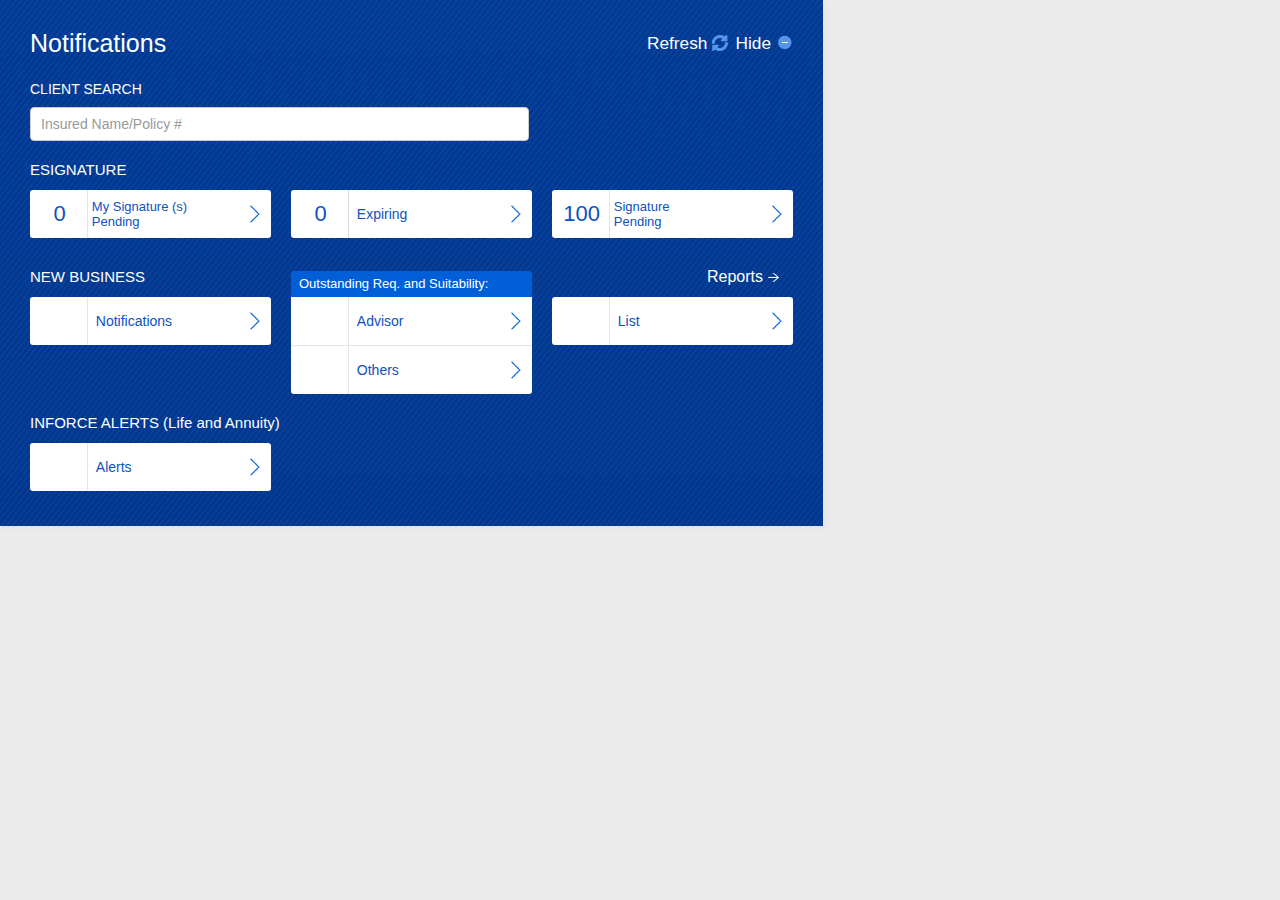
==== commit f45f8018: "jquery mobile progress" ====
--- a/index.html
+++ b/index.html
@@ -17,9 +17,7 @@
 
 	</head>
 	<body>
-		<div class="loading-background hide"><!-- Toggle the class hide on success of service calls -->
-			<div class="loading"></div>
-		</div>
+		
 		<div ng-view></div>
 		<!-- <div id="tpl-content" ng-include src="currentTpl='/tpl.html'">
 			
@@ -27,7 +25,17 @@
 		<script type="text/ng-template" id="/tpl.html">
 			
 				</script> -->
-		<script src="lib/requirejs/require.js" data-main="js/main.js"></script>
+		<script src="lib/requirejs/require.js" data-main="js/main.js" async="false"></script>
+		<script type="text/javascript" src="../lib/jquery/jquery.js"></script>
+		<script type="text/javascript" src="../lib/jquerymobile/jquery.mobile.min.js"></script>
+	<script type="text/javascript">
+	jQuery = $.noConflict();
+		jQuery.mobile.ajaxEnabled = false;
+        jQuery.mobile.linkBindingEnabled = false; 
+        jQuery.mobile.hashListeningEnabled = false; 
+        jQuery.mobile.pushStateEnabled = false; 
+        jQuery.mobile.changePage.defaults.changeHash = false;
+	</script>
 				<!--<script src="js/jquery-1.10.2.js"></script>
 				<script src="js/bootstrap.min.js"></script>
 				<script src="js/jquery.mobile.min.js"></script>
--- a/css/axabt.css
+++ b/css/axabt.css
@@ -195,7 +195,8 @@
 	background: #fff;
 	font-size:14px;
 	border-radius: 3px;
-	cursor: pointer;
+	/*cursor: pointer;*/
+	display: block;
 }
 /*.alerts-bt{
 	margin-top: 10px;
@@ -214,7 +215,10 @@
 .outstanding-req-list-content{
 	background: #fff;
 	border-radius: 0px 0px 3px 3px;
-	cursor: pointer;
+	/*cursor: pointer;*/
+}
+.dashboard-advisor,.dashboard-service-center{
+	display: block;
 }
 .dashboard-refresh {
 	display: inline-block;
@@ -292,7 +296,7 @@
 	float:left;
 	width:75%;
 	height:48px;
-	/*background-image: url("../../images/bt/rightArrowBlue.png");
+	/*background-image: url("../img/rightArrowBlue.png");
 	background-size: 12%;
 	background-repeat: no-repeat;
 	background-position:95% 50%;*/
@@ -433,7 +437,7 @@
 /*Dashboard CSS Ends*/
 
 /*Landing CSS Starts*/
-.notifications {
+.landing-notifications {
 	height: 100%;
 	position: relative;
 	overflow: hidden;
@@ -518,7 +522,7 @@
 .description-popup .close {
 	padding: 2%;
 	float: right;
-	background-image: url("../../images/bt/close.png");
+	background-image: url("../img/close.png");
 	background-size: 100%;
 	background-repeat: no-repeat;
 	/*margin: -13% -10% 0 0;*/
@@ -528,7 +532,7 @@
 .contactAxa-close {
 padding: 2%;
 float: right;
-background-image: url("../../images/bt/close.png");
+background-image: url("../img/close.png");
 background-size: 50%;
 background-repeat: no-repeat;
 /* margin: -13% -10% 0 0; */
@@ -707,12 +711,12 @@
 	padding-right: 0px;
 	padding-left: 0px;
 }
-.new-business-label{
+.landing-new-business-label{
 	width: 86%;
 }
 
 .landing-home {
-	background-image: url("../../images/bt/go-back.png");
+	background-image: url("../img/go-back.png");
 	background-size: 13%;
 background-repeat: no-repeat;
 background-position: 18% 12px;
@@ -724,7 +728,7 @@
 cursor: pointer;
 }
 .landing-home-blist {
-	background-image: url("../../images/bt/go-back.png");
+	background-image: url("../img/go-back.png");
 	background-size: 13%;
 background-repeat: no-repeat;
 background-position: 18% 17px;
@@ -752,7 +756,7 @@
 
 
 .new-notifications-header ul li .search-close {
-	background-image: url("../../images/bt/close.png");
+	background-image: url("../img/close.png");
 	background-size: 5%;
 	background-repeat: no-repeat;
 	background-position: 97%;
@@ -768,7 +772,7 @@
 	cursor: pointer;
 	font-weight: normal;
 	border: none;
-	background-image: url("../../images/bt/down-arrow.png");
+	background-image: url("../img/down-arrow.png");
 	background-size: 7%;
 	background-repeat: no-repeat;
 	background-position: 97%;
@@ -886,7 +890,7 @@
 	padding-right: 4%;
 }
 .amount {
-	background-image: url("../../images/bt/down.png");
+	background-image: url("../img/down.png");
 	background-size: 14%;
 	background-repeat: no-repeat;
 	background-position: 75% 50%;
@@ -901,7 +905,7 @@
 	padding-right: 4%;
 }
 .days-outstanding {
-	background-image: url("../../images/bt/down.png");
+	background-image: url("../img/down.png");
 	background-size: 14%;
 	background-repeat: no-repeat;
 	background-position: 95% 50%;
@@ -1066,7 +1070,7 @@
 	float: left;
 }
 .type-icon {
-	background-image: url("../../images/bt/type-icon.png");
+	background-image: url("../img/type-icon.png");
 	background-size: 16px;
 	background-repeat: no-repeat;
 	background-position: 65%;
@@ -1100,7 +1104,7 @@
 	cursor: pointer;
 }
 .landing-page-footer .footer-active {
-	background-image: url("../../images/bt/down-arrow.png");
+	background-image: url("../img/down-arrow.png");
 	background-repeat: no-repeat;
 	background-size: 8%;
 	color: #ffffff;
@@ -1171,7 +1175,7 @@
 	background-color: #F2F3F4;
 }
 .view-req-img {
-	background: url("../../images/bt/view-req.png") no-repeat 1px 1px;
+	background: url("../img/view-req.png") no-repeat 1px 1px;
 	background-size: 17px;
 	width: 22px;
 	height: 23px;
@@ -1181,7 +1185,7 @@
 	background-position: 3%;*/
 }
 .view-req-description-img {
-	background: url("../../images/bt/view-req-des.png") no-repeat 1px 1px;
+	background: url("../img/view-req-des.png") no-repeat 1px 1px;
 	background-size: 20px;
 	width: 22px;
 	height: 23px;
@@ -1191,8 +1195,8 @@
 	background-position: 3%;*/
 }
 .view-contract-info-img {
-	/*background: url("../../images/bt/view-contract-info1.png") no-repeat 1px 1px;*/
-	background: url("../../images/bt/view-req.png") no-repeat 1px 1px;
+	/*background: url("../img/view-contract-info1.png") no-repeat 1px 1px;*/
+	background: url("../img/view-req.png") no-repeat 1px 1px;
 	background-size: 17px;
 	/*background-size: 8% 50%;
 	background-repeat: no-repeat;
@@ -1202,7 +1206,7 @@
 	margin-right: 5px;
 }
 .email-case-manager-img {
-	background: url("../../images/bt/email-case-manager.png") no-repeat 1px 1px;
+	background: url("../img/email-case-manager.png") no-repeat 1px 1px;
 	background-size: 20px;
 	width: 22px;
 	height: 23px;
@@ -1212,7 +1216,7 @@
 	background-position: 3%;*/
 }
 .email-others-img {
-	background: url("../../images/bt/email-others.png") no-repeat 1px 1px;
+	background: url("../img/email-others.png") no-repeat 1px 1px;
 	background-size: 20px;
 	width: 22px;
 	height: 23px;
@@ -1222,13 +1226,13 @@
 	background-position: 3% 20%;*/
 }
 .landing-data-content-popoup ul .set-reminder {
-	background-image: url("../../images/bt/set-reminder.png");
+	background-image: url("../img/set-reminder.png");
 	background-size: 7% 65%;
 	background-repeat: no-repeat;
 	background-position: 3% 20%;
 }
 .upload-doc-img {
-    background: url("../../images/bt/upload-2-20.png") no-repeat 1px 1px;
+    background: url("../img/upload-2-20.png") no-repeat 1px 1px;
 	background-size: 20px;
 	width: 22px;
 	height: 23px;
@@ -1238,7 +1242,7 @@
    /* background-size: 6% 36%;*/
 }
 .contact-axa-img {
-	background: url("../../images/bt/call.png") no-repeat 1px 1px;
+	background: url("../img/call.png") no-repeat 1px 1px;
 	background-size: 20px;
 	/*background-size: 10%;
 	background-repeat: no-repeat;
@@ -1350,7 +1354,7 @@
 }
 div.ui-input-text input.status-text {
 	background-position: 96%;
-	background-image: url("../../images/bt/arrow.png");
+	background-image: url("../img/arrow.png");
 	background-size: 6%;
 	background-repeat: no-repeat;
 }
@@ -1436,14 +1440,14 @@
 }
 
 .up {
-	background-image: url("../../images/bt/up.png");
+	background-image: url("../img/up.png");
 	background-repeat: no-repeat;
 	background-position: 98% 50%;
 	background-size: 20px;
 	font-weight: bold;
 }
 .down {
-	background-image: url("../../images/bt/down.png");
+	background-image: url("../img/down.png");
 	background-repeat: no-repeat;
 	background-position: 98% 50%;
 	background-size: 20px;
@@ -1495,7 +1499,7 @@
 	
 }
 .refresh-img{
-	background: url("../../images/bt/refresh.png") no-repeat 100% 8px;
+	background: url("../img/refresh.png") no-repeat 100% 8px;
     float: left;
     width: 18px;
     height: 34px;
@@ -1611,7 +1615,7 @@
 	width: 42px;
 	height: 40px;
 	display: inline-block;
-	background-image: url("../../images/bt/reports-icon.png");
+	background-image: url("../img/reports-icon.png");
 	background-repeat: no-repeat;
 	background-color: transparent;
 	background-size: 177px 223px;
@@ -1927,7 +1931,7 @@
 		margin-top: -20px;
 	}
 	.reportIcon{
-		background-image: url("../../images/bt/reports-icon.png");
+		background-image: url("../img/reports-icon.png");
 		background-repeat: no-repeat;
 		background-color: transparent;
 		background-size: 172px 183px;
@@ -2106,7 +2110,7 @@
 background: #eeeeee;
 }
 .register {
-background-image: url("../../images/bt/register.png");
+background-image: url("../img/register.png");
 background-size: 100%;
 background-repeat: no-repeat;
 background-position: 1% 25%;
@@ -2150,7 +2154,7 @@
 }
 
 /*.req-suitrev-menu > li.require > a,.req-suitrev-menu > li.require > a:hover,.req-suitrev-menu > li.require > a:focus {
-	background: url('../../images/bt/view-contract-info1.png') no-repeat left;
+	background: url('../img/view-contract-info1.png') no-repeat left;
 	background-size: 20px;
 	background-position: 6% 44%;
 	
@@ -2159,7 +2163,7 @@
 
 .req-suitrev-menu > li.require > a,.req-suitrev-menu > li.require > a:hover,.req-suitrev-menu > li.require > a:focus,
 .req-suitrev-menu > li.suitrev > a,.req-suitrev-menu > li.suitrev > a:hover,.req-suitrev-menu > li.suitrev > a:focus {
-	background: url('../../images/bt/view-req.png') no-repeat left;
+	background: url('../img/view-req.png') no-repeat left;
 	background-size: 16px;
 	background-position: 6% 46%;
 	
@@ -2227,7 +2231,7 @@
 }
 
 .warning {
-background: url("../../images/bt/warning.png") no-repeat 10px 1px !important;
+background: url("../img/warning.png") no-repeat 10px 1px !important;
 width: 35px;
 height: 30px;
 
@@ -2260,7 +2264,7 @@
 
 /*Attachment image*/
 .uploadattach{
-	background: url('../../images/bt/attachment.png') no-repeat 10px 2px;
+	background: url('../img/attachment.png') no-repeat 10px 2px;
 	width: 30px;
 	height: 20px;
 	margin-right: 5px;
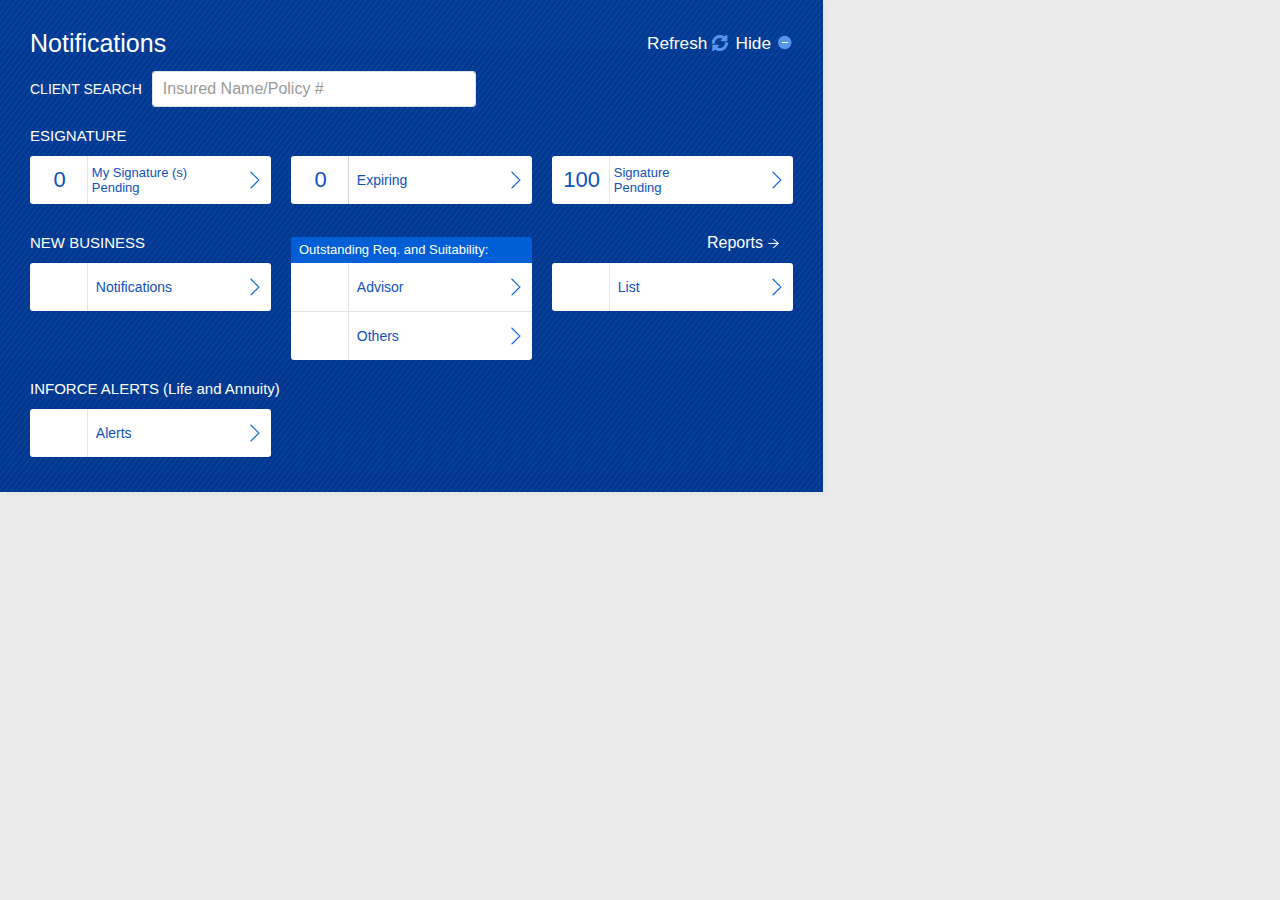
==== commit 90b31196: "jquery mobile reconfigured" ====
--- a/index.html
+++ b/index.html
@@ -17,7 +17,7 @@
 
 	</head>
 	<body>
-		
+		<div data-role="page" id="wrapper">
 		<div ng-view></div>
 		<!-- <div id="tpl-content" ng-include src="currentTpl='/tpl.html'">
 			
@@ -25,17 +25,18 @@
 		<script type="text/ng-template" id="/tpl.html">
 			
 				</script> -->
-		<script src="lib/requirejs/require.js" data-main="js/main.js" async="false"></script>
-		<script type="text/javascript" src="../lib/jquery/jquery.js"></script>
-		<script type="text/javascript" src="../lib/jquerymobile/jquery.mobile.min.js"></script>
-	<script type="text/javascript">
-	jQuery = $.noConflict();
-		jQuery.mobile.ajaxEnabled = false;
-        jQuery.mobile.linkBindingEnabled = false; 
-        jQuery.mobile.hashListeningEnabled = false; 
-        jQuery.mobile.pushStateEnabled = false; 
-        jQuery.mobile.changePage.defaults.changeHash = false;
-	</script>
+		</div>
+		<script src="lib/requirejs/require.js" data-main="js/main.js"></script>
+	<!--	<script type="text/javascript" src="../lib/jquery/jquery.js"></script>-->
+	<!--	<script type="text/javascript" src="../lib/jquerymobile/jquery.mobile.min.js"></script>-->
+	<!-- script type="text/javascript"> -->
+	<!--jQuery = $.noConflict();-->
+	<!--	jQuery.mobile.ajaxEnabled = false;-->
+ <!--       jQuery.mobile.linkBindingEnabled = false; -->
+ <!--       jQuery.mobile.hashListeningEnabled = false; -->
+ <!--       jQuery.mobile.pushStateEnabled = false; -->
+ <!--       jQuery.mobile.changePage.defaults.changeHash = false;-->
+	<!--</script>-->
 				<!--<script src="js/jquery-1.10.2.js"></script>
 				<script src="js/bootstrap.min.js"></script>
 				<script src="js/jquery.mobile.min.js"></script>
